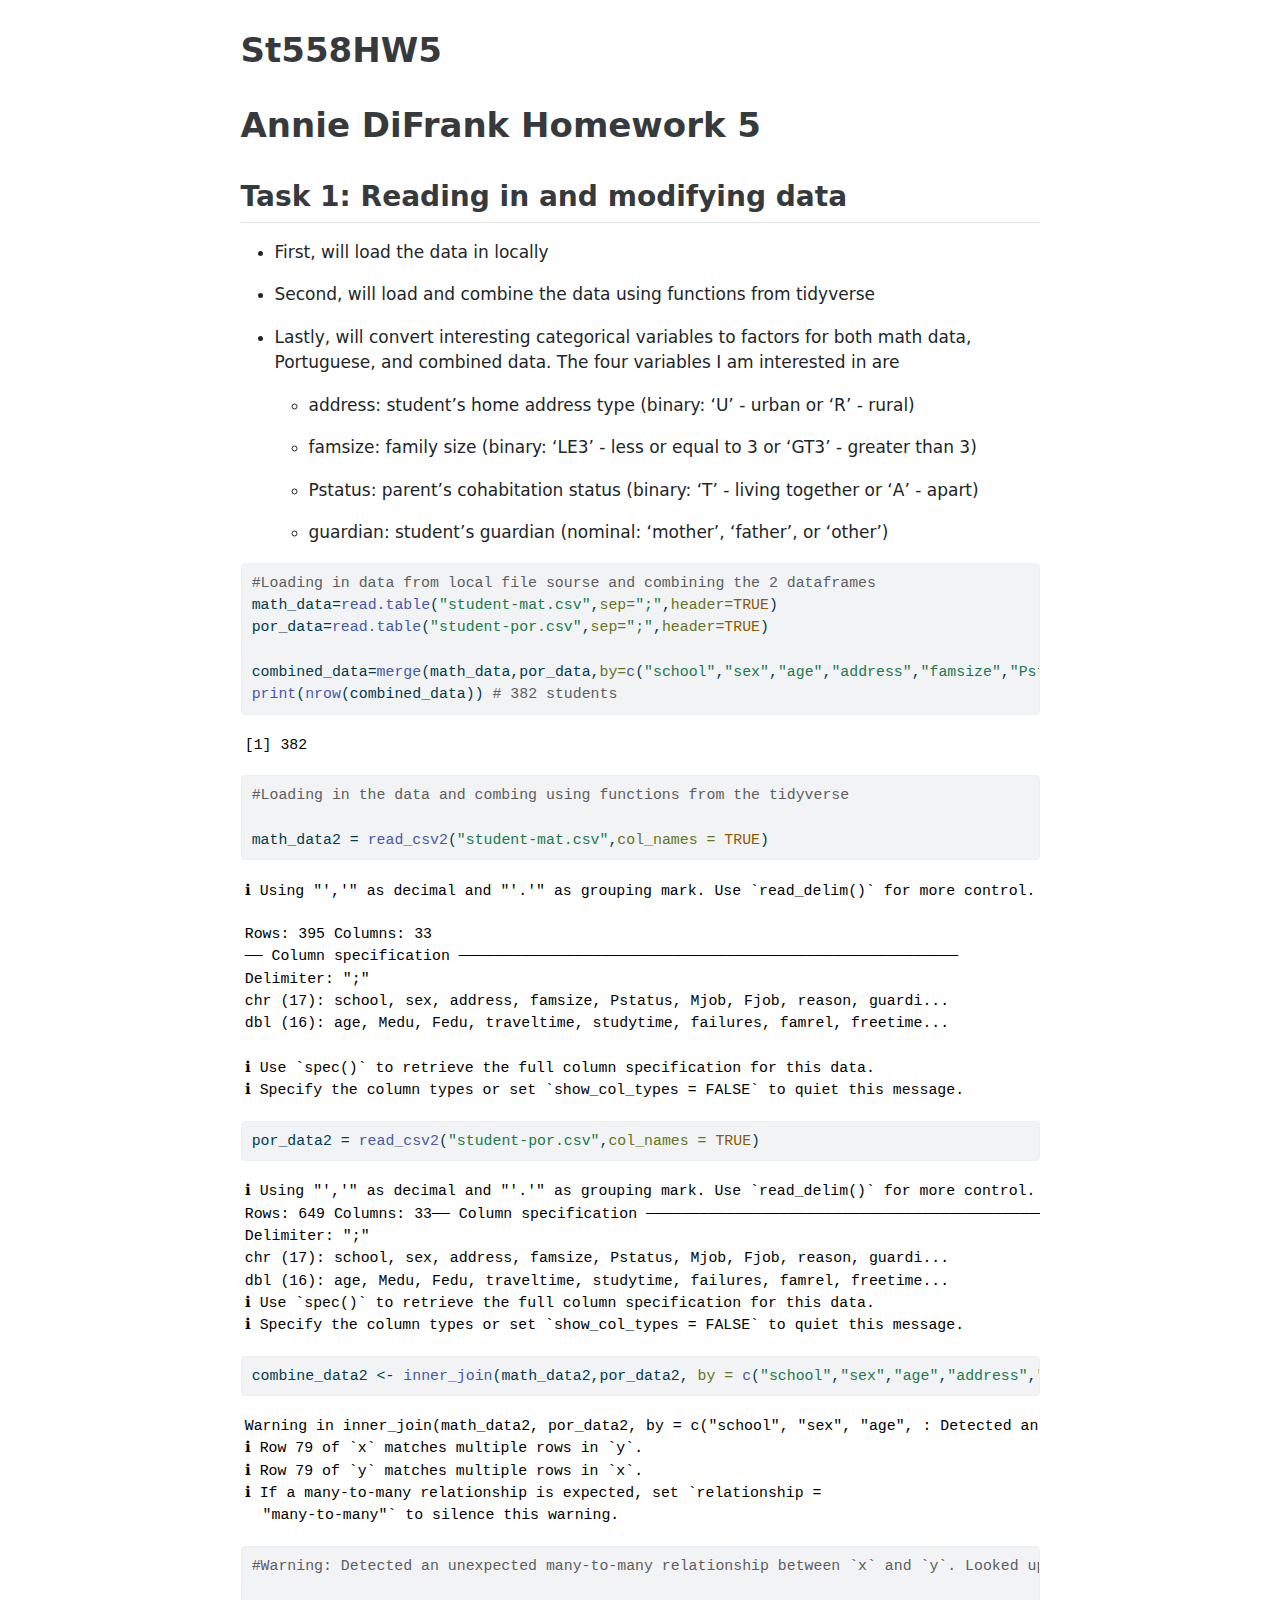
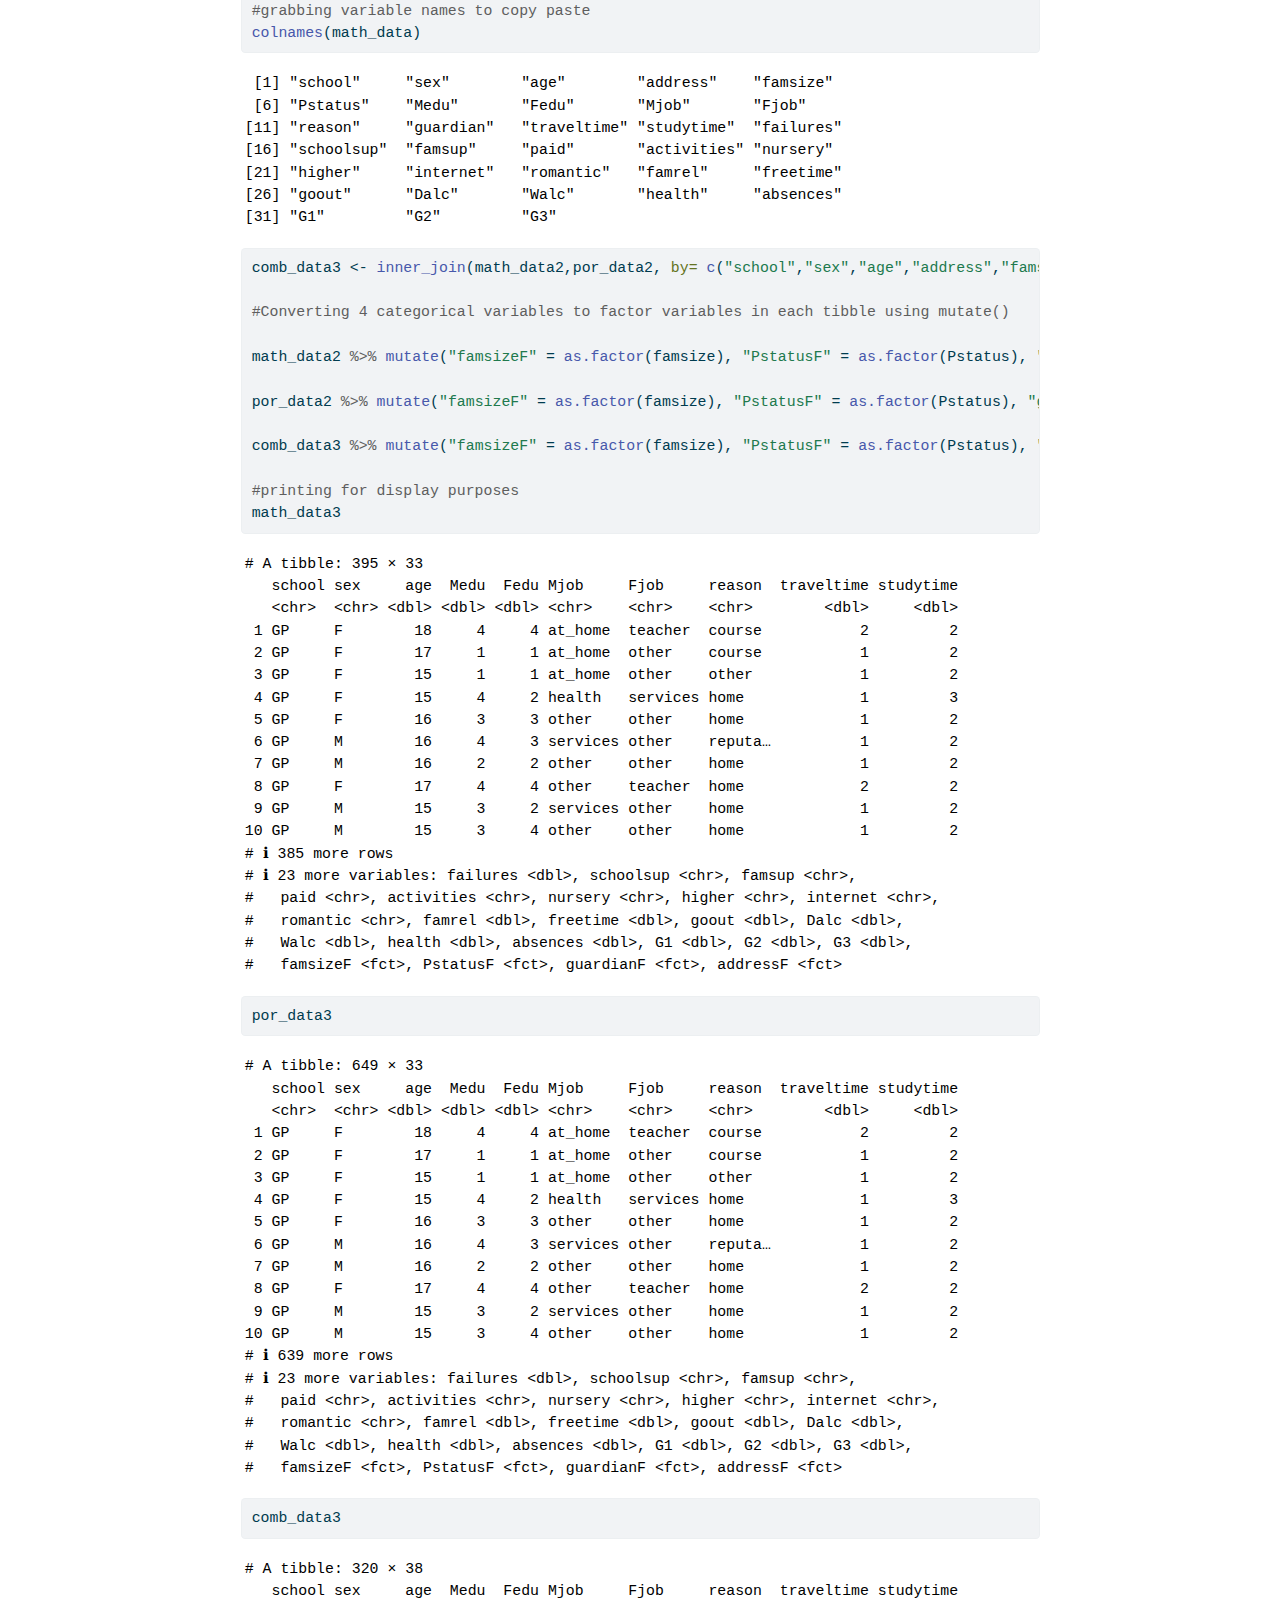
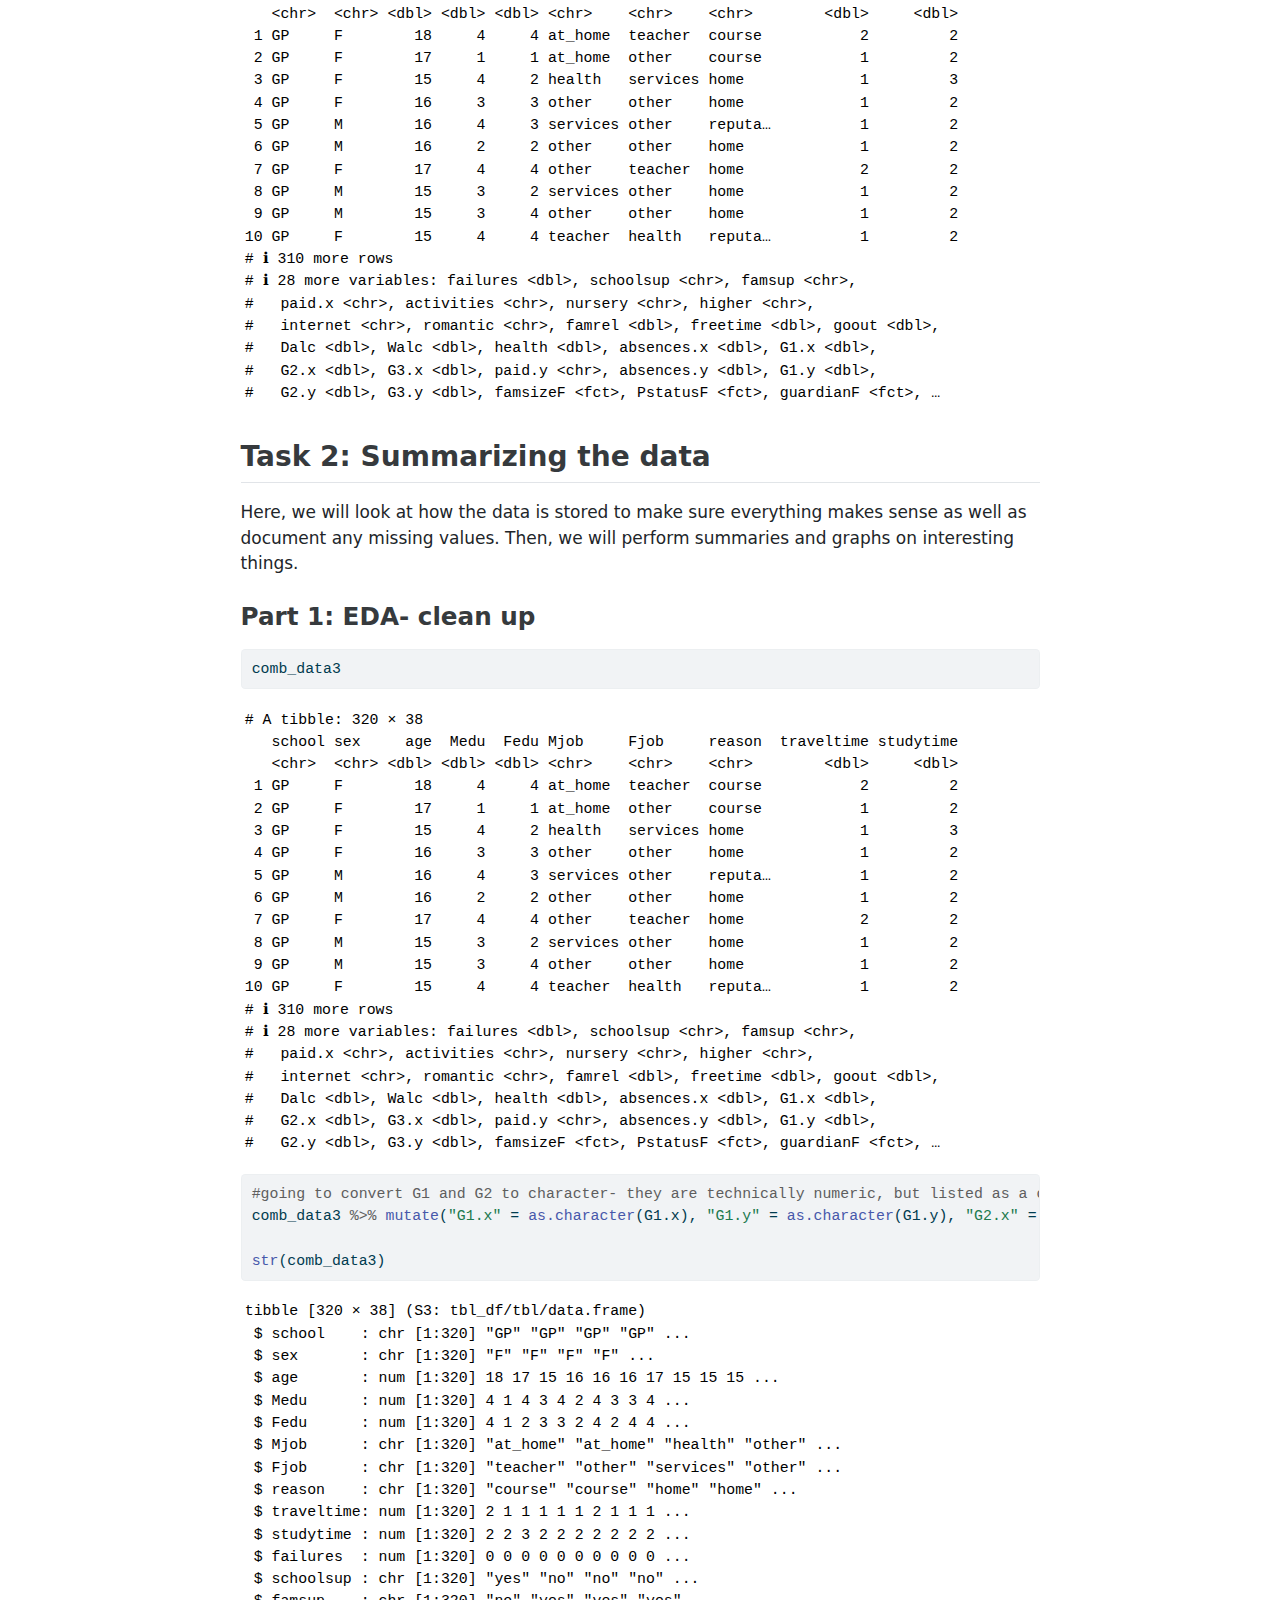
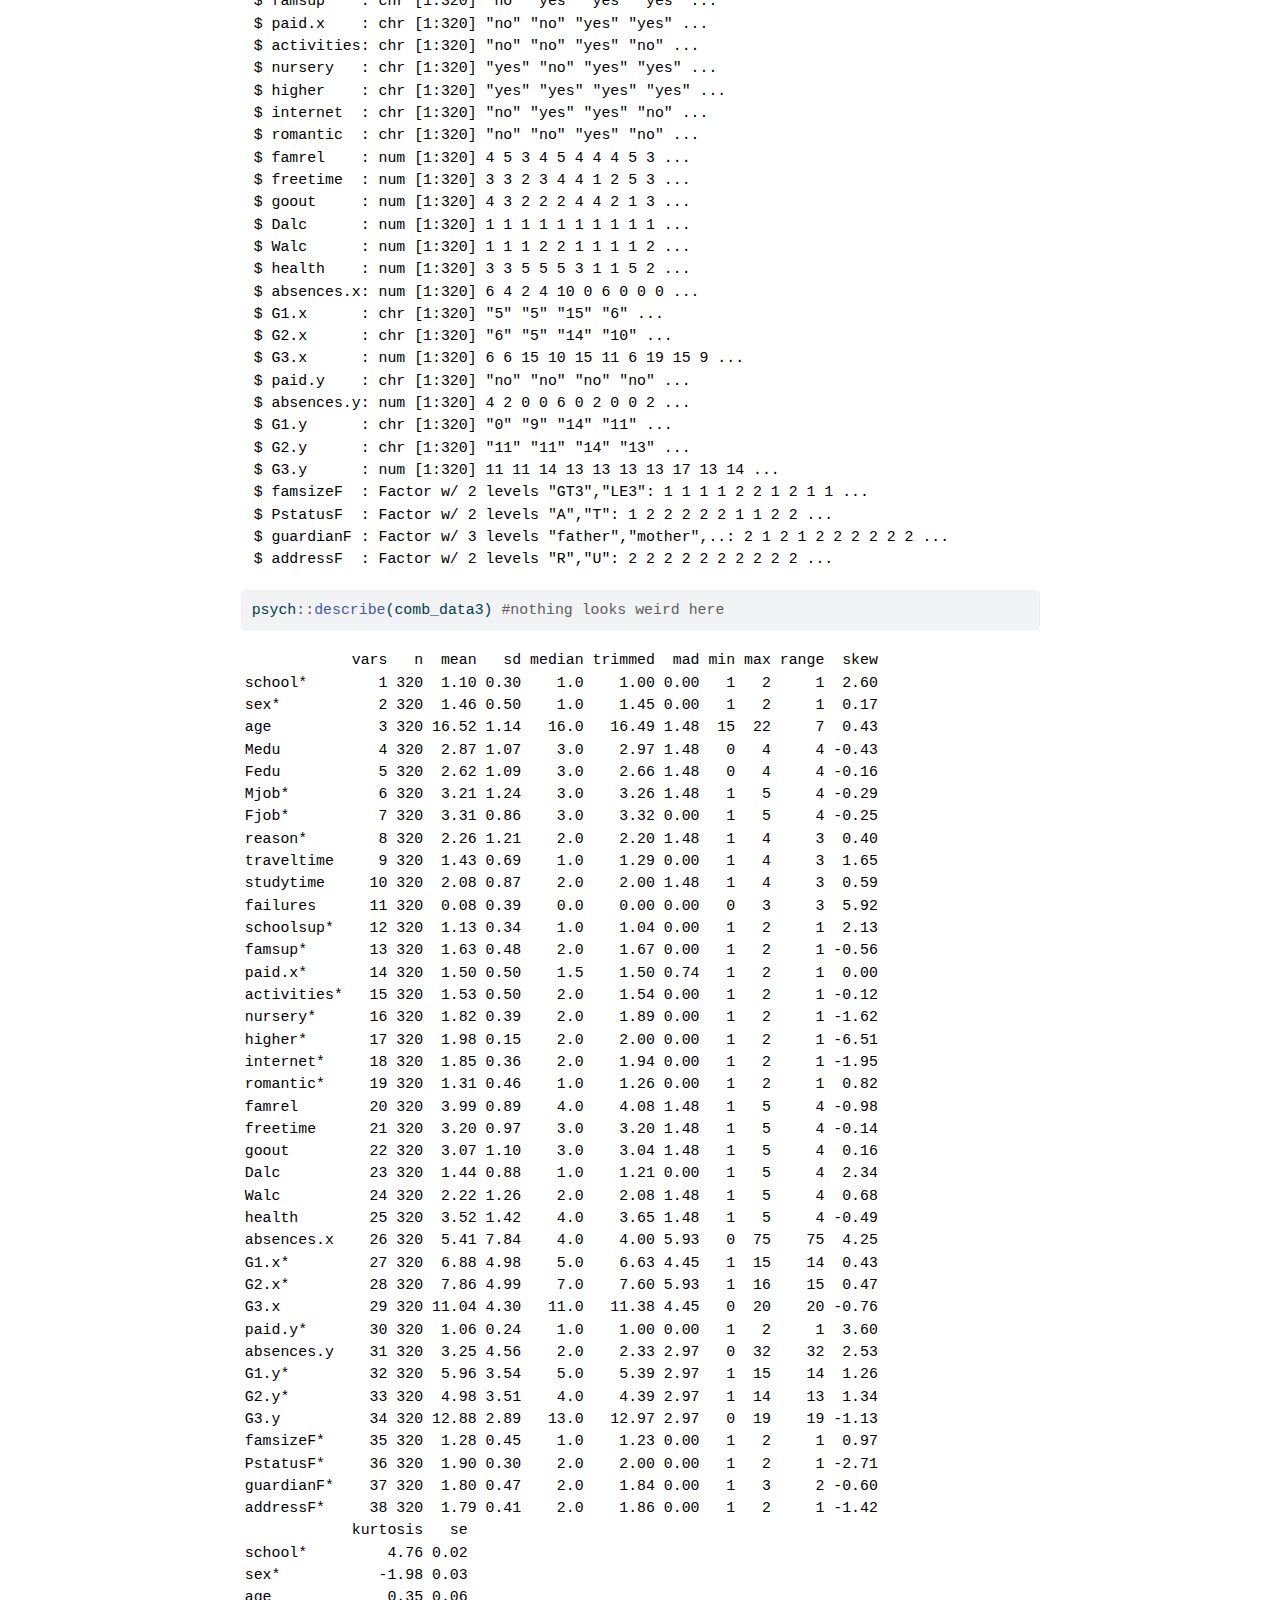
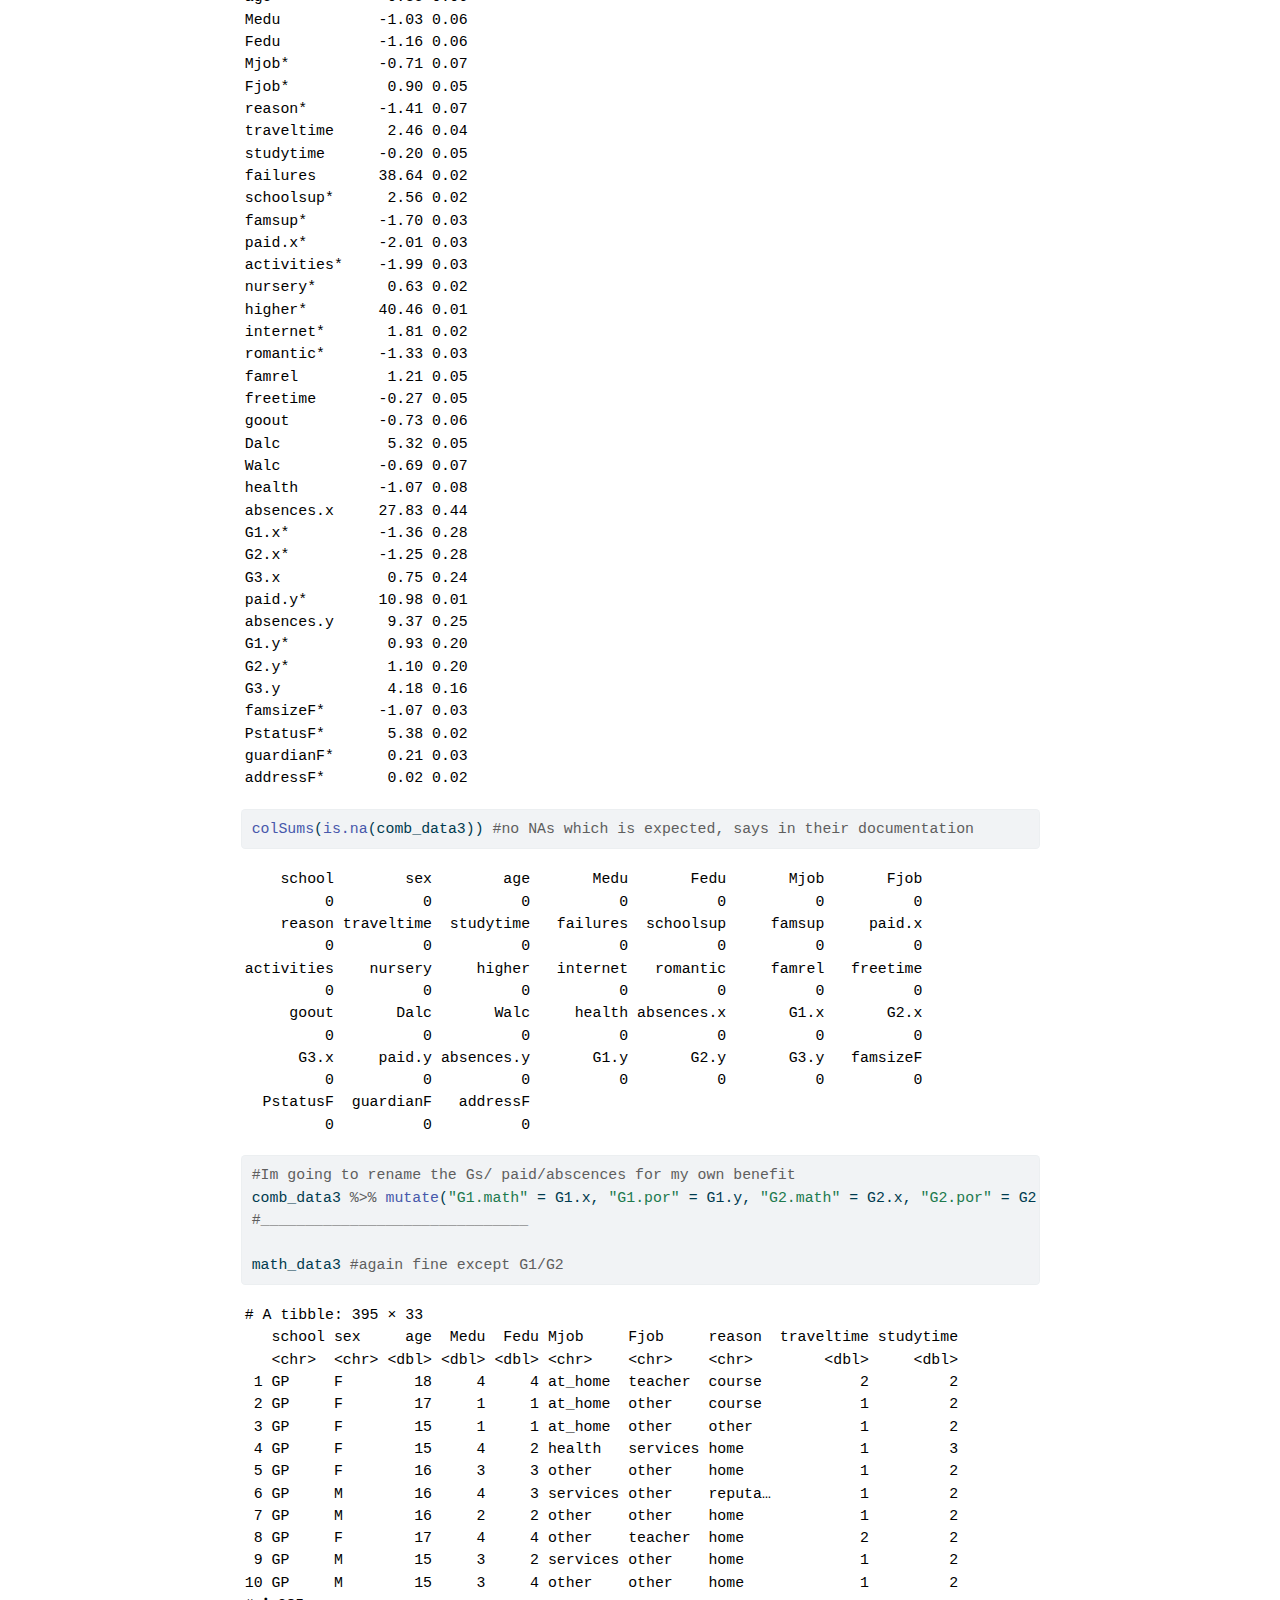
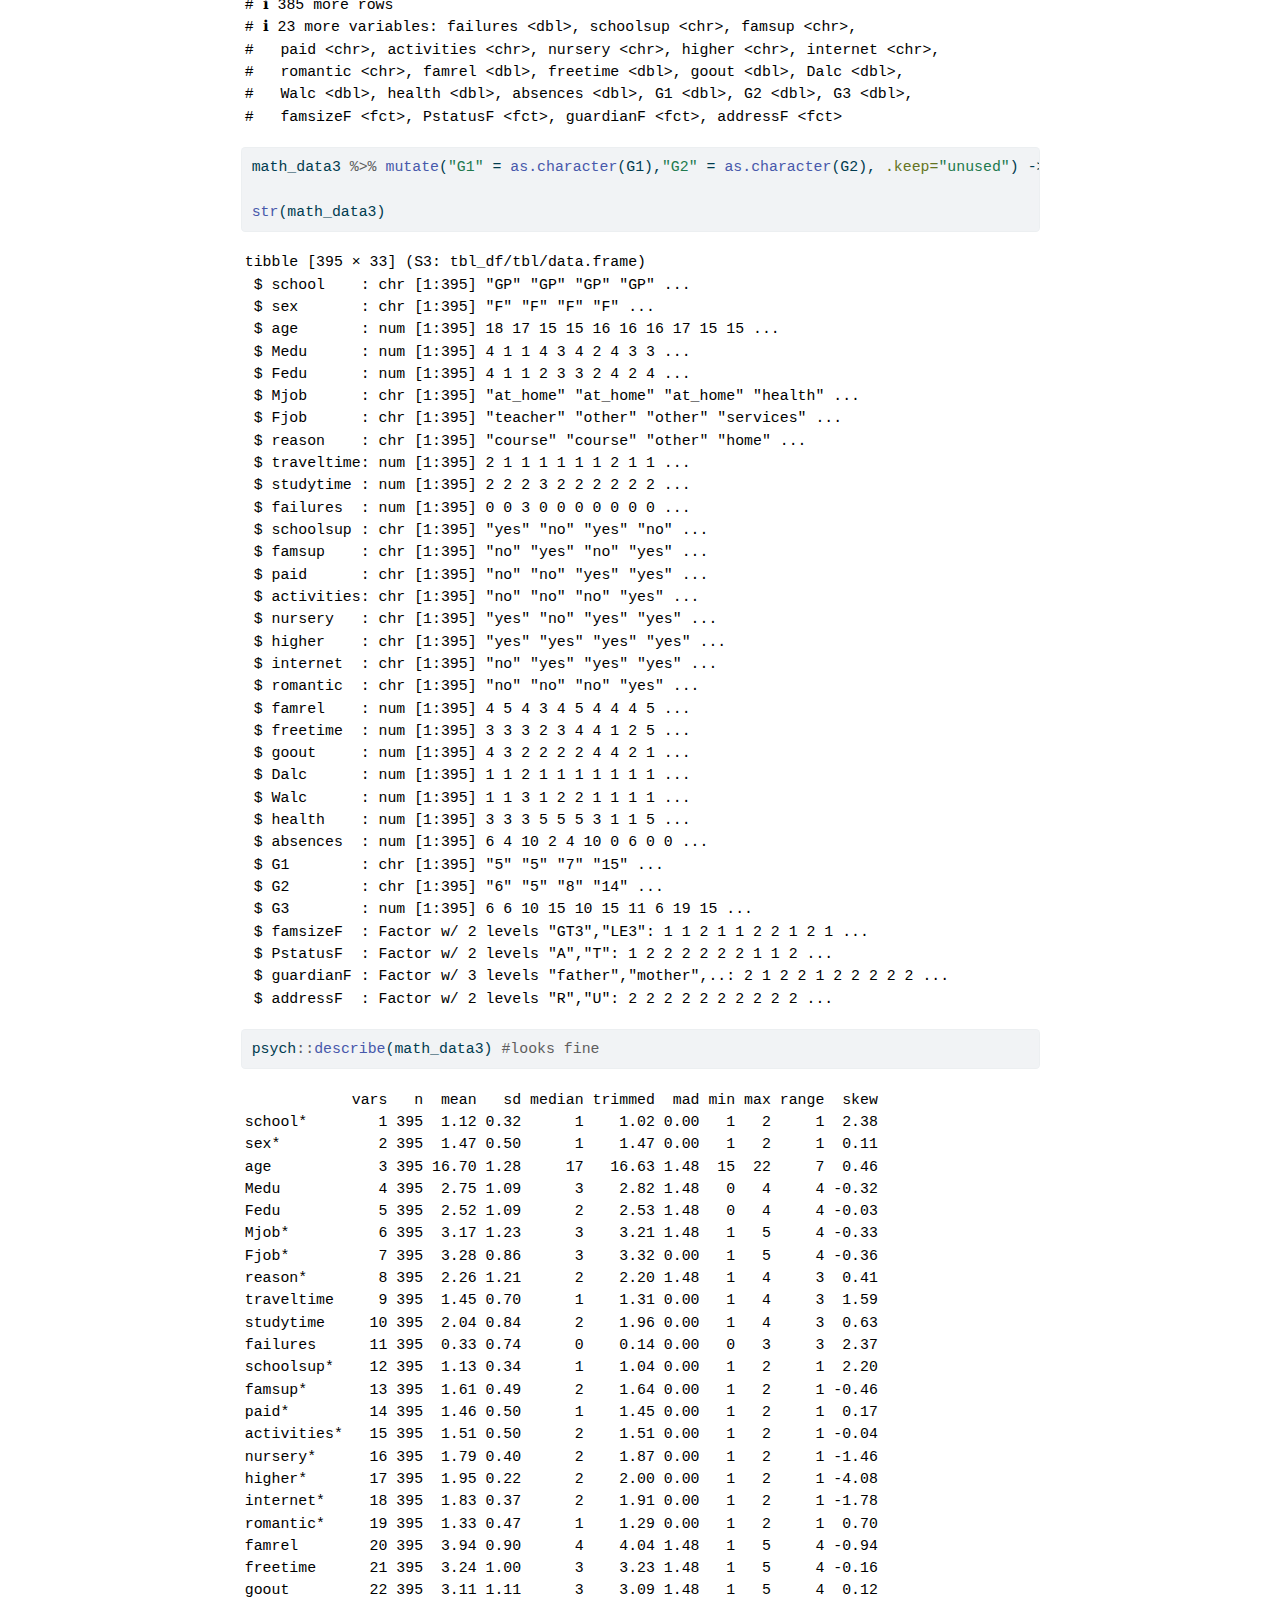
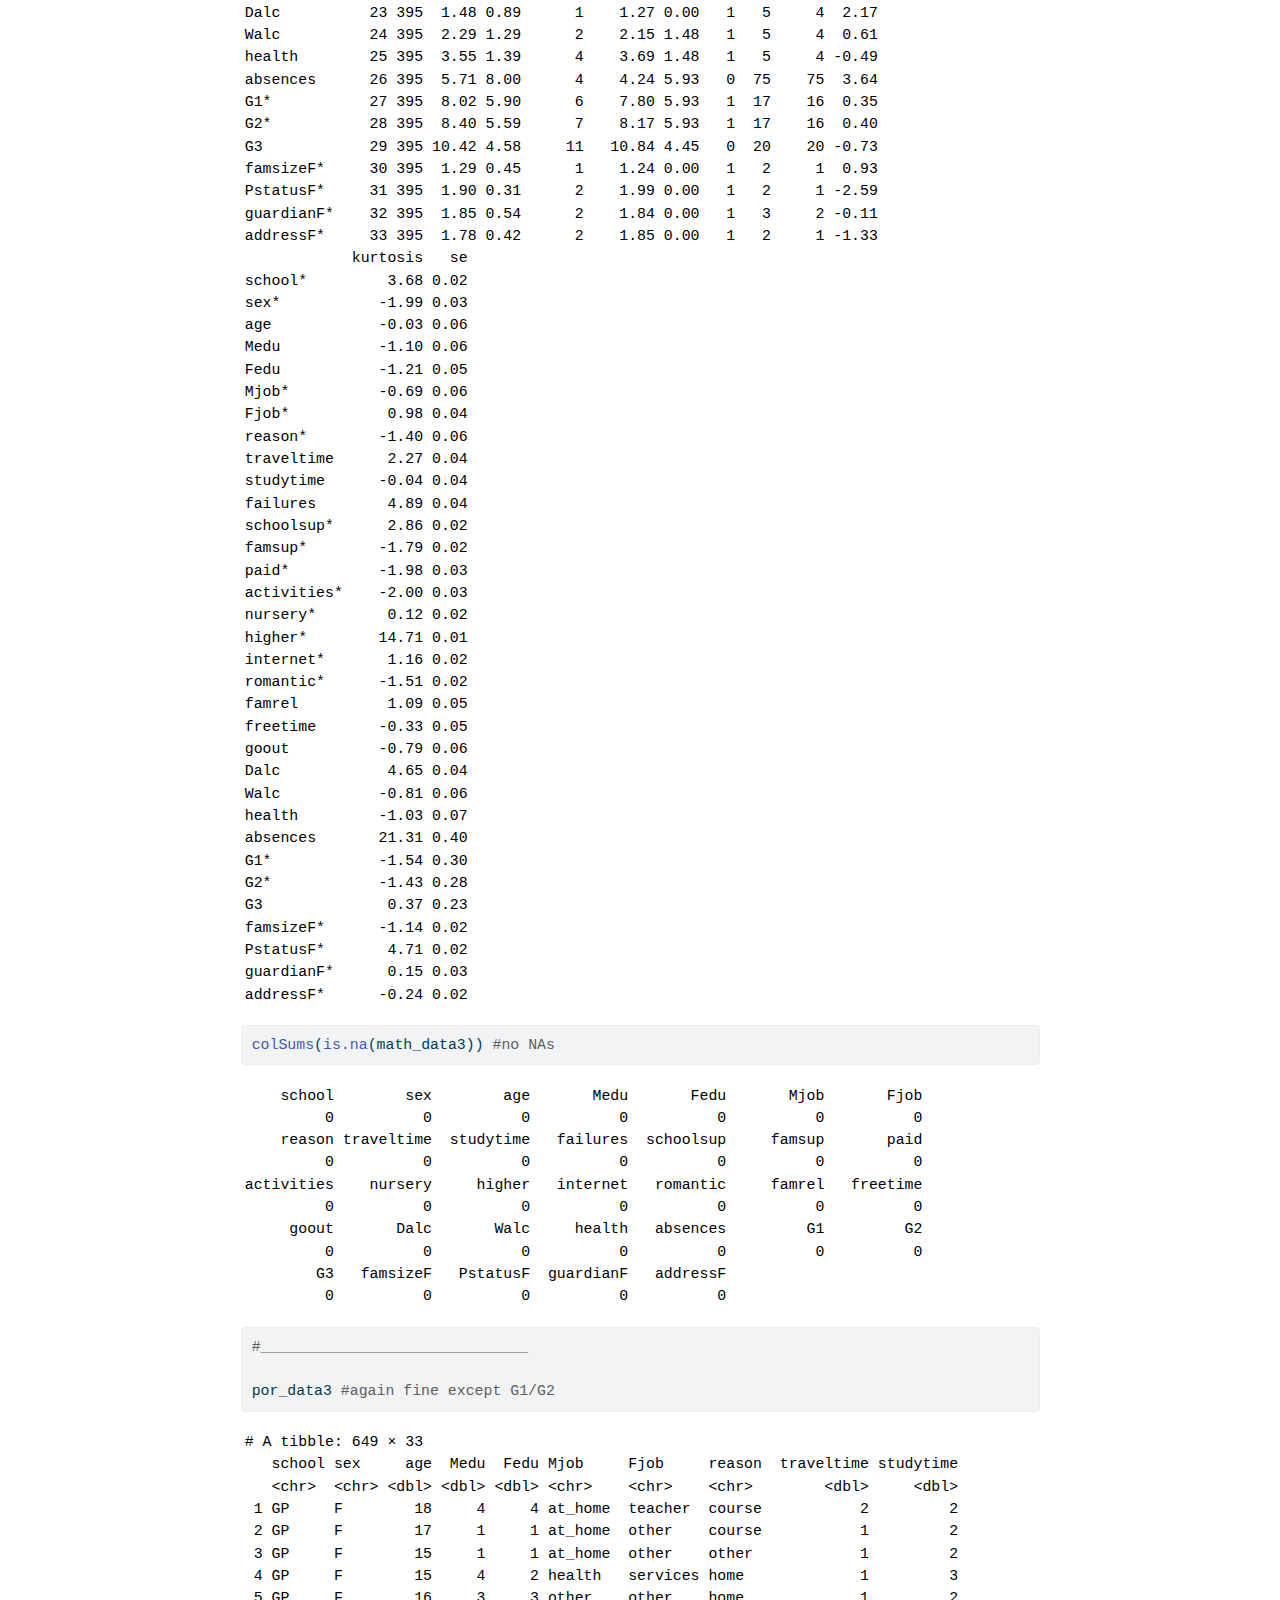
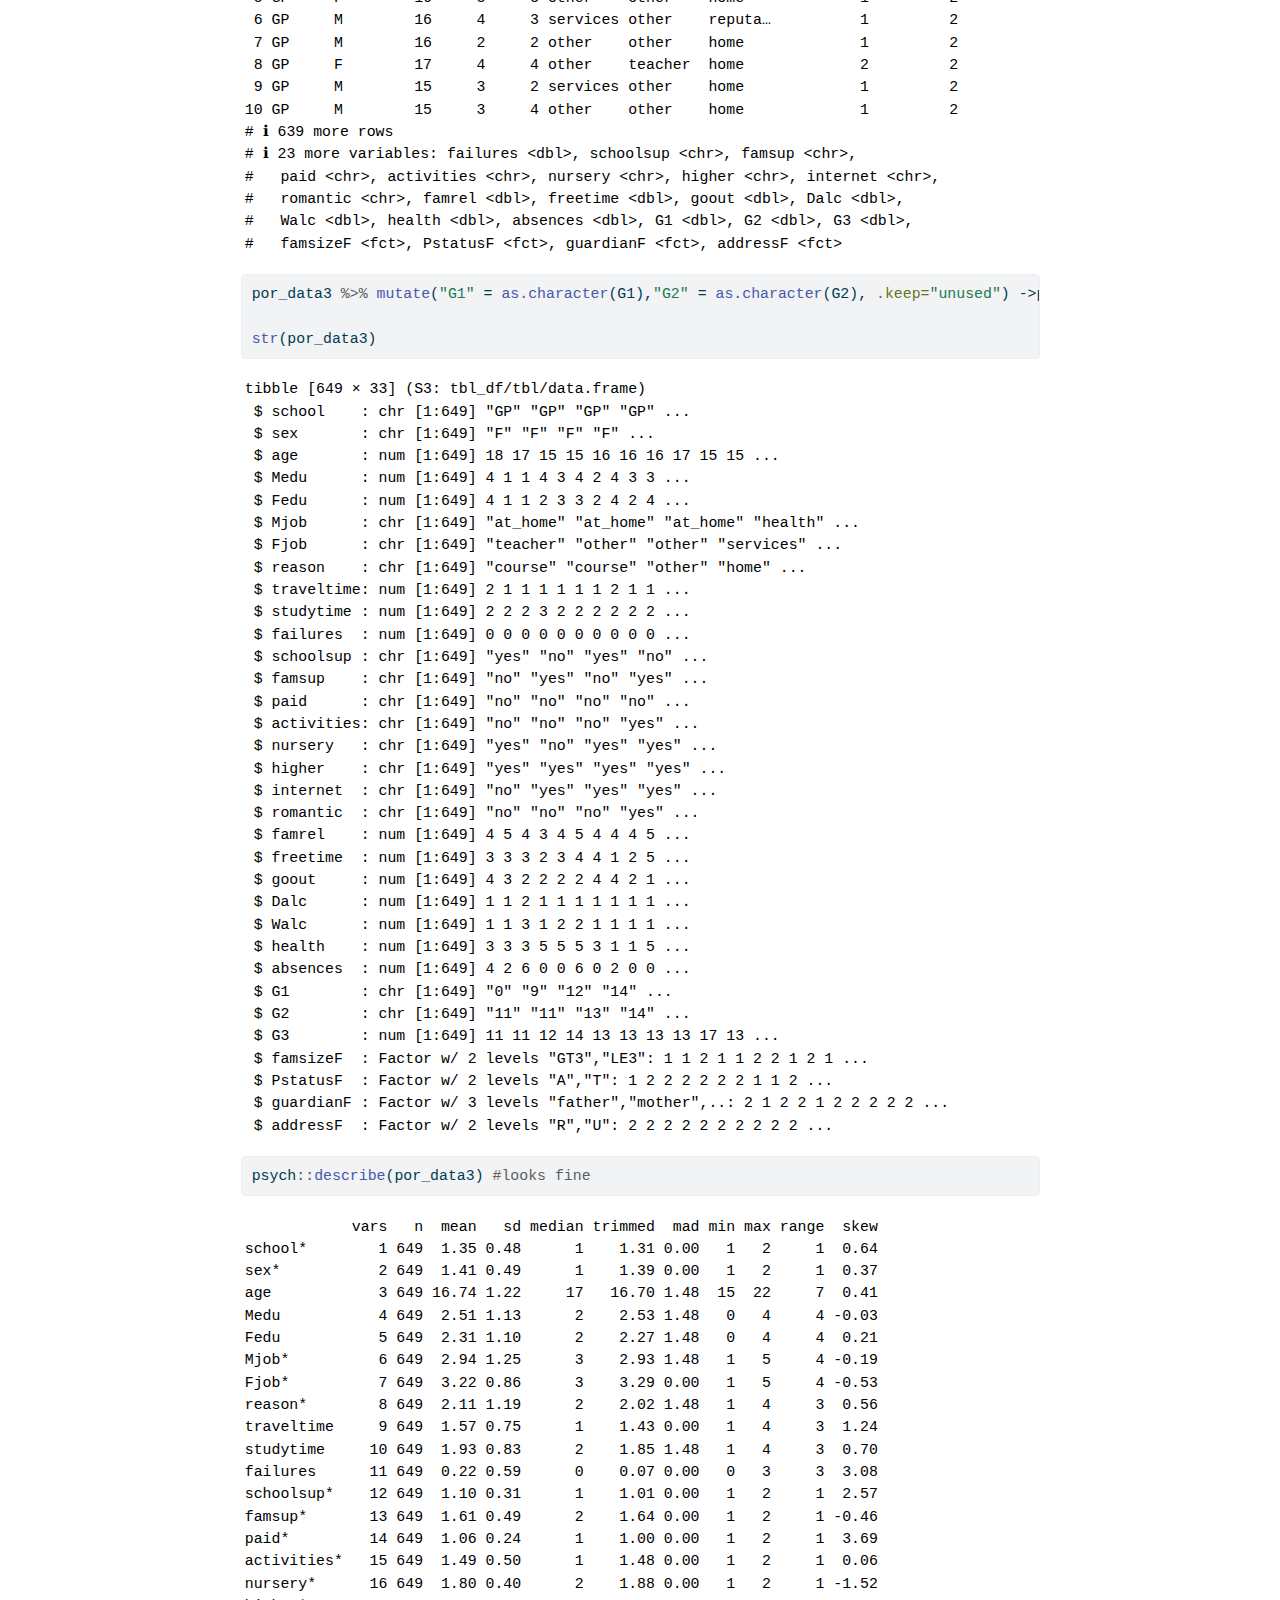
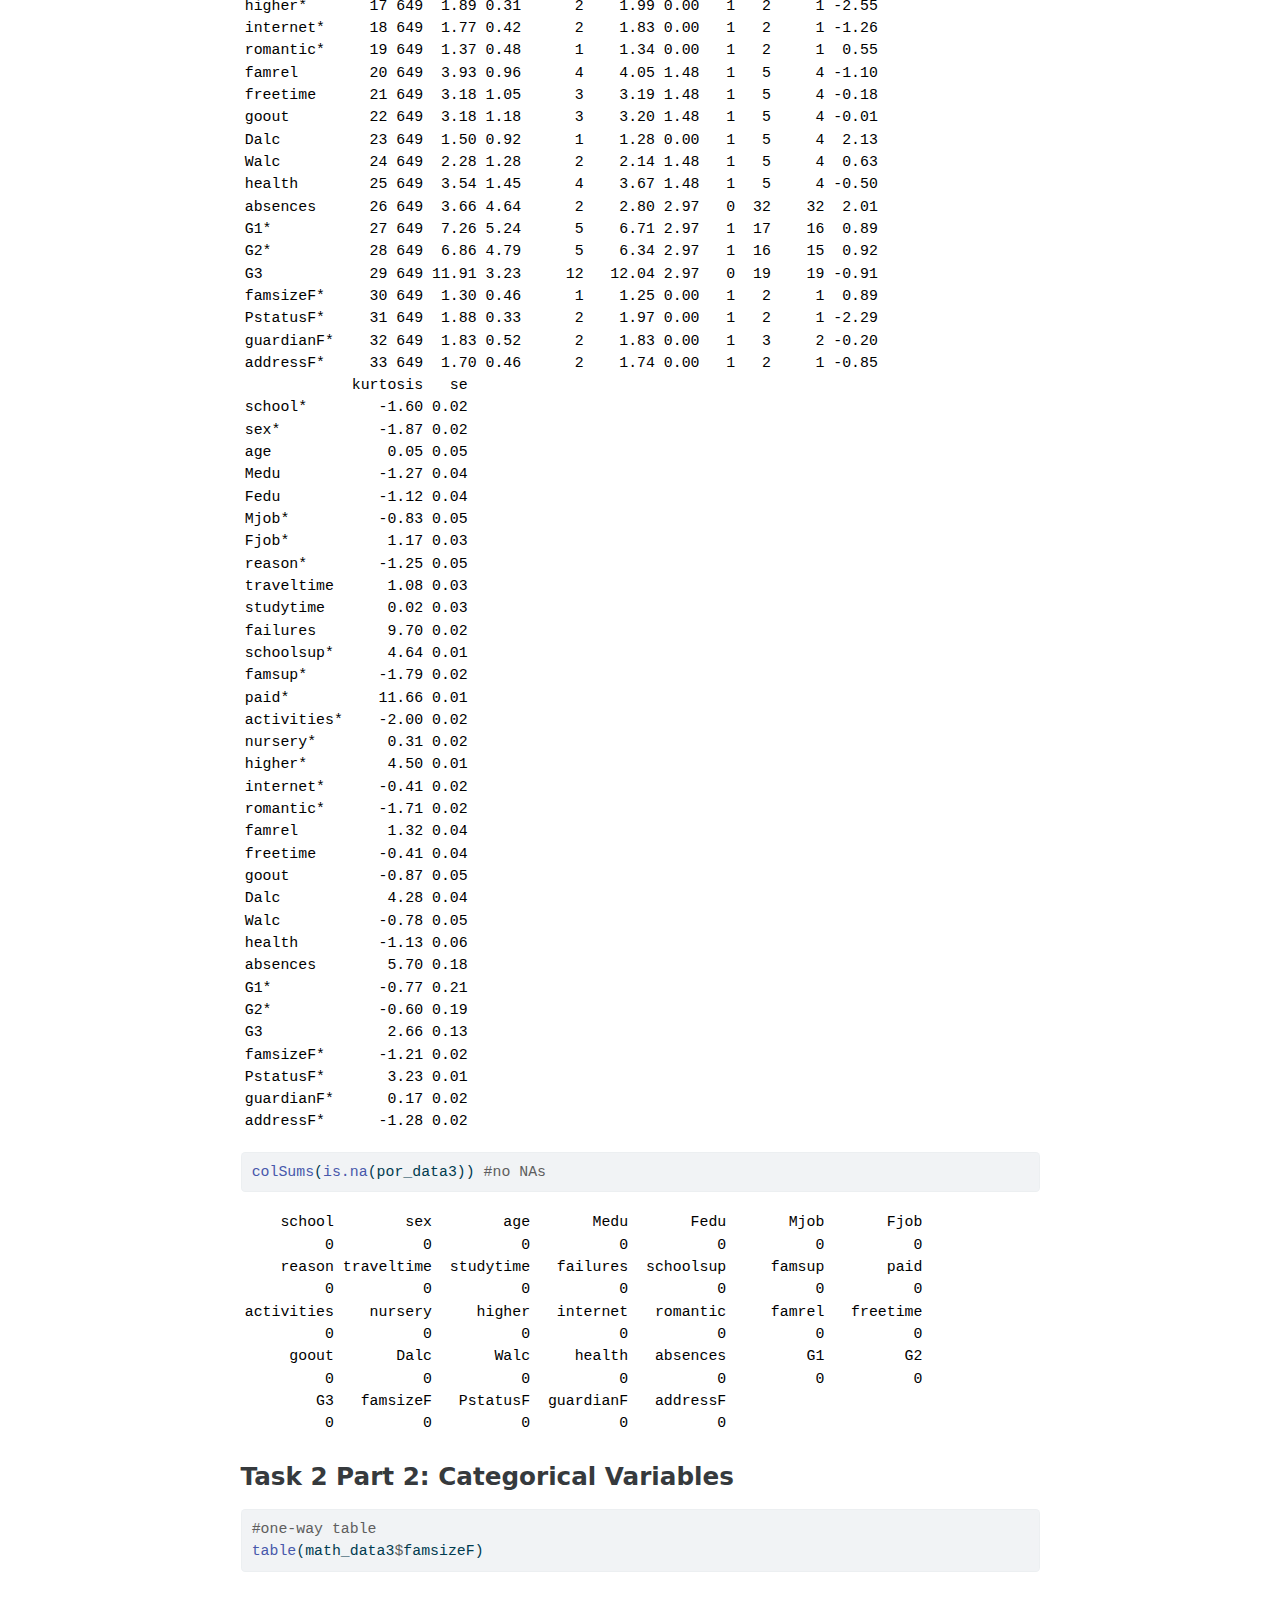
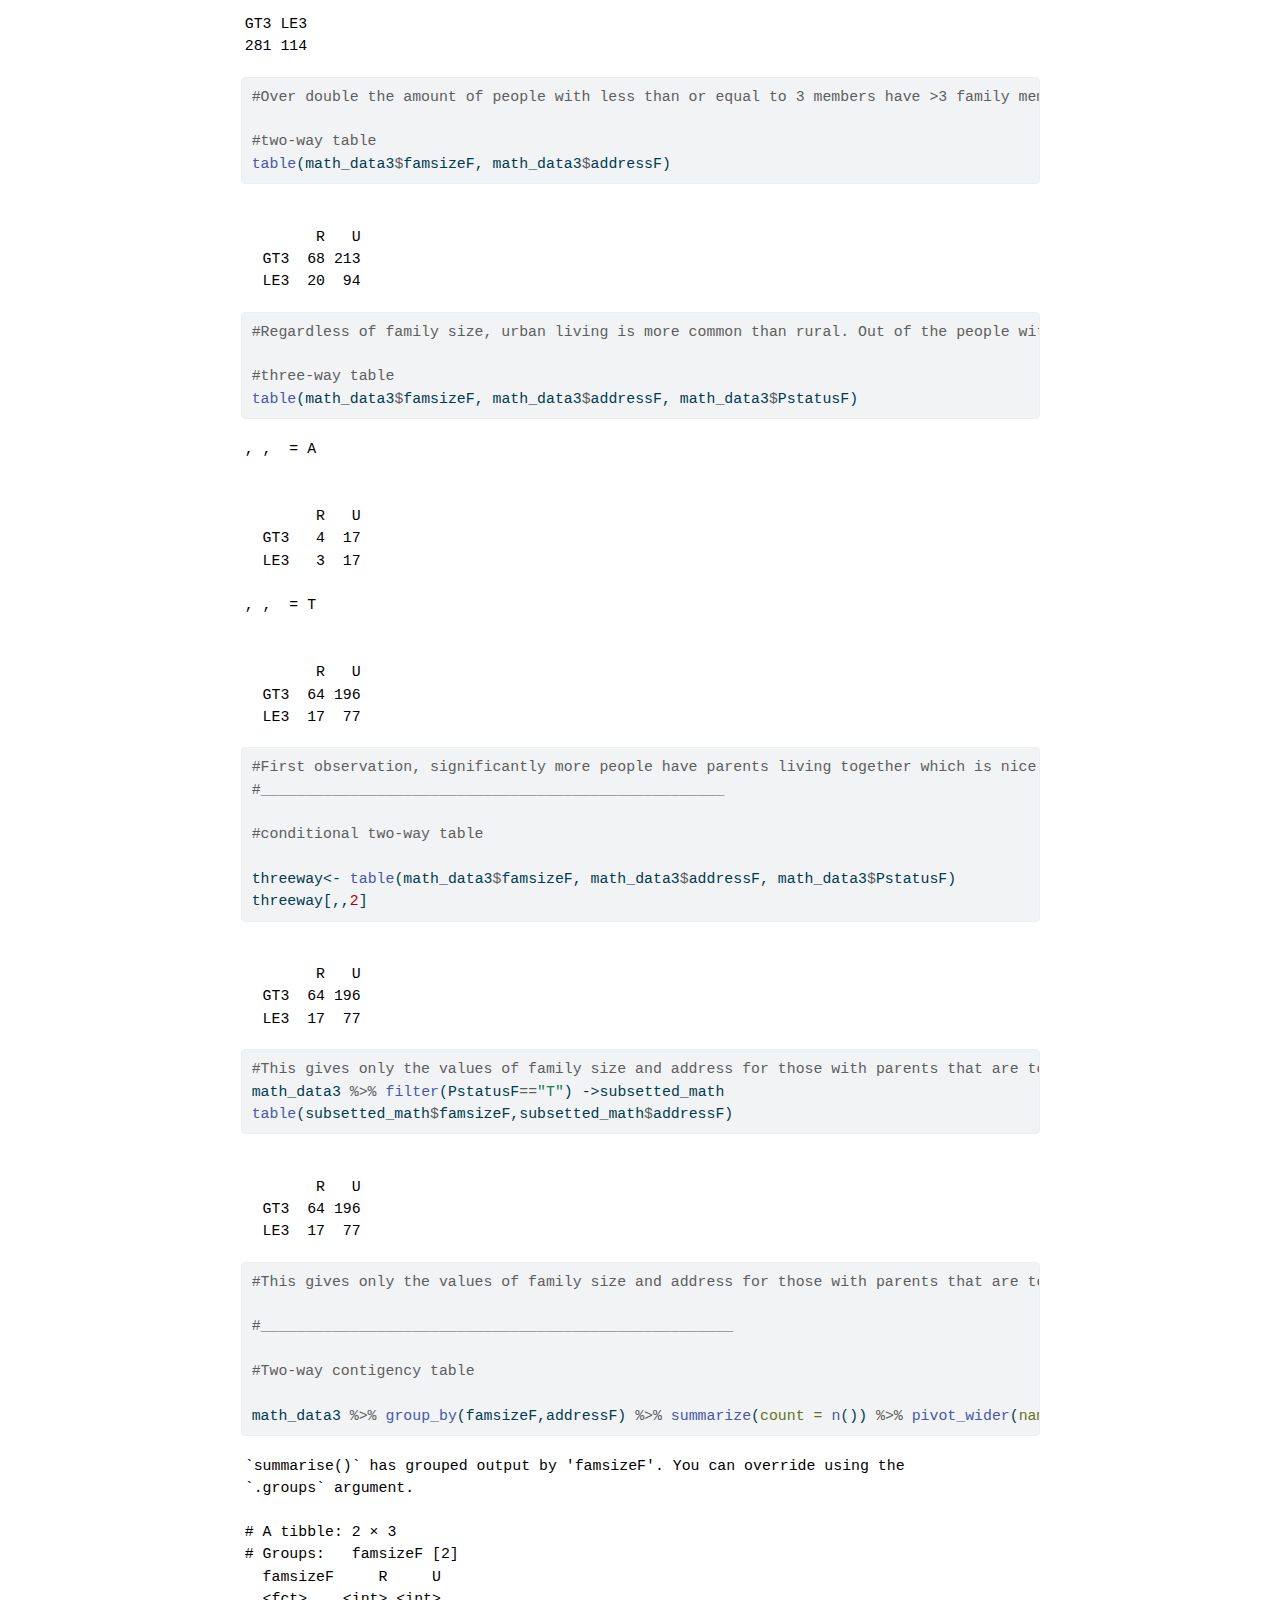
==== docs/AJD_HW5.html @ a6014aac "Finished hw 5" ====
<!DOCTYPE html>
<html xmlns="http://www.w3.org/1999/xhtml" lang="en" xml:lang="en"><head>

<meta charset="utf-8">
<meta name="generator" content="quarto-1.3.353">

<meta name="viewport" content="width=device-width, initial-scale=1.0, user-scalable=yes">


<title>St558HW5</title>
<style>
code{white-space: pre-wrap;}
span.smallcaps{font-variant: small-caps;}
div.columns{display: flex; gap: min(4vw, 1.5em);}
div.column{flex: auto; overflow-x: auto;}
div.hanging-indent{margin-left: 1.5em; text-indent: -1.5em;}
ul.task-list{list-style: none;}
ul.task-list li input[type="checkbox"] {
  width: 0.8em;
  margin: 0 0.8em 0.2em -1em; /* quarto-specific, see https://github.com/quarto-dev/quarto-cli/issues/4556 */ 
  vertical-align: middle;
}
/* CSS for syntax highlighting */
pre > code.sourceCode { white-space: pre; position: relative; }
pre > code.sourceCode > span { display: inline-block; line-height: 1.25; }
pre > code.sourceCode > span:empty { height: 1.2em; }
.sourceCode { overflow: visible; }
code.sourceCode > span { color: inherit; text-decoration: inherit; }
div.sourceCode { margin: 1em 0; }
pre.sourceCode { margin: 0; }
@media screen {
div.sourceCode { overflow: auto; }
}
@media print {
pre > code.sourceCode { white-space: pre-wrap; }
pre > code.sourceCode > span { text-indent: -5em; padding-left: 5em; }
}
pre.numberSource code
  { counter-reset: source-line 0; }
pre.numberSource code > span
  { position: relative; left: -4em; counter-increment: source-line; }
pre.numberSource code > span > a:first-child::before
  { content: counter(source-line);
    position: relative; left: -1em; text-align: right; vertical-align: baseline;
    border: none; display: inline-block;
    -webkit-touch-callout: none; -webkit-user-select: none;
    -khtml-user-select: none; -moz-user-select: none;
    -ms-user-select: none; user-select: none;
    padding: 0 4px; width: 4em;
  }
pre.numberSource { margin-left: 3em;  padding-left: 4px; }
div.sourceCode
  {   }
@media screen {
pre > code.sourceCode > span > a:first-child::before { text-decoration: underline; }
}
</style>


<script src="site_libs/quarto-nav/quarto-nav.js"></script>
<script src="site_libs/clipboard/clipboard.min.js"></script>
<script src="site_libs/quarto-search/autocomplete.umd.js"></script>
<script src="site_libs/quarto-search/fuse.min.js"></script>
<script src="site_libs/quarto-search/quarto-search.js"></script>
<meta name="quarto:offset" content="./">
<script src="site_libs/quarto-html/quarto.js"></script>
<script src="site_libs/quarto-html/popper.min.js"></script>
<script src="site_libs/quarto-html/tippy.umd.min.js"></script>
<script src="site_libs/quarto-html/anchor.min.js"></script>
<link href="site_libs/quarto-html/tippy.css" rel="stylesheet">
<link href="site_libs/quarto-html/quarto-syntax-highlighting.css" rel="stylesheet" id="quarto-text-highlighting-styles">
<script src="site_libs/bootstrap/bootstrap.min.js"></script>
<link href="site_libs/bootstrap/bootstrap-icons.css" rel="stylesheet">
<link href="site_libs/bootstrap/bootstrap.min.css" rel="stylesheet" id="quarto-bootstrap" data-mode="light">
<script id="quarto-search-options" type="application/json">{
  "location": "sidebar",
  "copy-button": false,
  "collapse-after": 3,
  "panel-placement": "start",
  "type": "textbox",
  "limit": 20,
  "language": {
    "search-no-results-text": "No results",
    "search-matching-documents-text": "matching documents",
    "search-copy-link-title": "Copy link to search",
    "search-hide-matches-text": "Hide additional matches",
    "search-more-match-text": "more match in this document",
    "search-more-matches-text": "more matches in this document",
    "search-clear-button-title": "Clear",
    "search-detached-cancel-button-title": "Cancel",
    "search-submit-button-title": "Submit"
  }
}</script>


</head>

<body class="fullcontent">

<div id="quarto-search-results"></div>
<!-- content -->
<div id="quarto-content" class="quarto-container page-columns page-rows-contents page-layout-article">
<!-- sidebar -->
<!-- margin-sidebar -->
    
<!-- main -->
<main class="content" id="quarto-document-content">

<header id="title-block-header" class="quarto-title-block default">
<div class="quarto-title">
<h1 class="title">St558HW5</h1>
</div>



<div class="quarto-title-meta">

    
  
    
  </div>
  

</header>

<section id="annie-difrank-homework-5" class="level1">
<h1>Annie DiFrank Homework 5</h1>
<section id="task-1-reading-in-and-modifying-data" class="level2">
<h2 class="anchored" data-anchor-id="task-1-reading-in-and-modifying-data">Task 1: Reading in and modifying data</h2>
<ul>
<li><p>First, will load the data in locally</p></li>
<li><p>Second, will load and combine the data using functions from tidyverse</p></li>
<li><p>Lastly, will convert interesting categorical variables to factors for both math data, Portuguese, and combined data. The four variables I am interested in are</p>
<ul>
<li><p>address: student’s home address type (binary: ‘U’ - urban or ‘R’ - rural)</p></li>
<li><p>famsize: family size (binary: ‘LE3’ - less or equal to 3 or ‘GT3’ - greater than 3)</p></li>
<li><p>Pstatus: parent’s cohabitation status (binary: ‘T’ - living together or ‘A’ - apart)</p></li>
<li><p>guardian: student’s guardian (nominal: ‘mother’, ‘father’, or ‘other’)</p></li>
</ul></li>
</ul>
<div class="cell">
<div class="sourceCode cell-code" id="cb1"><pre class="sourceCode r code-with-copy"><code class="sourceCode r"><span id="cb1-1"><a href="#cb1-1" aria-hidden="true" tabindex="-1"></a><span class="co">#Loading in data from local file sourse and combining the 2 dataframes </span></span>
<span id="cb1-2"><a href="#cb1-2" aria-hidden="true" tabindex="-1"></a>math_data<span class="ot">=</span><span class="fu">read.table</span>(<span class="st">"student-mat.csv"</span>,<span class="at">sep=</span><span class="st">";"</span>,<span class="at">header=</span><span class="cn">TRUE</span>)</span>
<span id="cb1-3"><a href="#cb1-3" aria-hidden="true" tabindex="-1"></a>por_data<span class="ot">=</span><span class="fu">read.table</span>(<span class="st">"student-por.csv"</span>,<span class="at">sep=</span><span class="st">";"</span>,<span class="at">header=</span><span class="cn">TRUE</span>)</span>
<span id="cb1-4"><a href="#cb1-4" aria-hidden="true" tabindex="-1"></a></span>
<span id="cb1-5"><a href="#cb1-5" aria-hidden="true" tabindex="-1"></a>combined_data<span class="ot">=</span><span class="fu">merge</span>(math_data,por_data,<span class="at">by=</span><span class="fu">c</span>(<span class="st">"school"</span>,<span class="st">"sex"</span>,<span class="st">"age"</span>,<span class="st">"address"</span>,<span class="st">"famsize"</span>,<span class="st">"Pstatus"</span>,<span class="st">"Medu"</span>,<span class="st">"Fedu"</span>,<span class="st">"Mjob"</span>,<span class="st">"Fjob"</span>,<span class="st">"reason"</span>,<span class="st">"nursery"</span>,<span class="st">"internet"</span>))</span>
<span id="cb1-6"><a href="#cb1-6" aria-hidden="true" tabindex="-1"></a><span class="fu">print</span>(<span class="fu">nrow</span>(combined_data)) <span class="co"># 382 students</span></span></code><button title="Copy to Clipboard" class="code-copy-button"><i class="bi"></i></button></pre></div>
<div class="cell-output cell-output-stdout">
<pre><code>[1] 382</code></pre>
</div>
<div class="sourceCode cell-code" id="cb3"><pre class="sourceCode r code-with-copy"><code class="sourceCode r"><span id="cb3-1"><a href="#cb3-1" aria-hidden="true" tabindex="-1"></a><span class="co">#Loading in the data and combing using functions from the tidyverse</span></span>
<span id="cb3-2"><a href="#cb3-2" aria-hidden="true" tabindex="-1"></a></span>
<span id="cb3-3"><a href="#cb3-3" aria-hidden="true" tabindex="-1"></a>math_data2 <span class="ot">=</span> <span class="fu">read_csv2</span>(<span class="st">"student-mat.csv"</span>,<span class="at">col_names =</span> <span class="cn">TRUE</span>)</span></code><button title="Copy to Clipboard" class="code-copy-button"><i class="bi"></i></button></pre></div>
<div class="cell-output cell-output-stderr">
<pre><code>ℹ Using "','" as decimal and "'.'" as grouping mark. Use `read_delim()` for more control.</code></pre>
</div>
<div class="cell-output cell-output-stderr">
<pre><code>Rows: 395 Columns: 33
── Column specification ────────────────────────────────────────────────────────
Delimiter: ";"
chr (17): school, sex, address, famsize, Pstatus, Mjob, Fjob, reason, guardi...
dbl (16): age, Medu, Fedu, traveltime, studytime, failures, famrel, freetime...

ℹ Use `spec()` to retrieve the full column specification for this data.
ℹ Specify the column types or set `show_col_types = FALSE` to quiet this message.</code></pre>
</div>
<div class="sourceCode cell-code" id="cb6"><pre class="sourceCode r code-with-copy"><code class="sourceCode r"><span id="cb6-1"><a href="#cb6-1" aria-hidden="true" tabindex="-1"></a>por_data2 <span class="ot">=</span> <span class="fu">read_csv2</span>(<span class="st">"student-por.csv"</span>,<span class="at">col_names =</span> <span class="cn">TRUE</span>)</span></code><button title="Copy to Clipboard" class="code-copy-button"><i class="bi"></i></button></pre></div>
<div class="cell-output cell-output-stderr">
<pre><code>ℹ Using "','" as decimal and "'.'" as grouping mark. Use `read_delim()` for more control.
Rows: 649 Columns: 33── Column specification ────────────────────────────────────────────────────────
Delimiter: ";"
chr (17): school, sex, address, famsize, Pstatus, Mjob, Fjob, reason, guardi...
dbl (16): age, Medu, Fedu, traveltime, studytime, failures, famrel, freetime...
ℹ Use `spec()` to retrieve the full column specification for this data.
ℹ Specify the column types or set `show_col_types = FALSE` to quiet this message.</code></pre>
</div>
<div class="sourceCode cell-code" id="cb8"><pre class="sourceCode r code-with-copy"><code class="sourceCode r"><span id="cb8-1"><a href="#cb8-1" aria-hidden="true" tabindex="-1"></a>combine_data2 <span class="ot">&lt;-</span> <span class="fu">inner_join</span>(math_data2,por_data2, <span class="at">by =</span> <span class="fu">c</span>(<span class="st">"school"</span>,<span class="st">"sex"</span>,<span class="st">"age"</span>,<span class="st">"address"</span>,<span class="st">"famsize"</span>,<span class="st">"Pstatus"</span>,<span class="st">"Medu"</span>,<span class="st">"Fedu"</span>,<span class="st">"Mjob"</span>,<span class="st">"Fjob"</span>,<span class="st">"reason"</span>,<span class="st">"nursery"</span>,<span class="st">"internet"</span>))</span></code><button title="Copy to Clipboard" class="code-copy-button"><i class="bi"></i></button></pre></div>
<div class="cell-output cell-output-stderr">
<pre><code>Warning in inner_join(math_data2, por_data2, by = c("school", "sex", "age", : Detected an unexpected many-to-many relationship between `x` and `y`.
ℹ Row 79 of `x` matches multiple rows in `y`.
ℹ Row 79 of `y` matches multiple rows in `x`.
ℹ If a many-to-many relationship is expected, set `relationship =
  "many-to-many"` to silence this warning.</code></pre>
</div>
<div class="sourceCode cell-code" id="cb10"><pre class="sourceCode r code-with-copy"><code class="sourceCode r"><span id="cb10-1"><a href="#cb10-1" aria-hidden="true" tabindex="-1"></a><span class="co">#Warning: Detected an unexpected many-to-many relationship between `x` and `y`. Looked up this warning and it says it arises when a single row in one dataset can match with multiple rows in the other and vice versa, creating a "many to many" relationship. This can cause duplicate rows or incorrect data combinations - issue is with G1-3 and paid and absences because they are specific to the class </span></span>
<span id="cb10-2"><a href="#cb10-2" aria-hidden="true" tabindex="-1"></a></span>
<span id="cb10-3"><a href="#cb10-3" aria-hidden="true" tabindex="-1"></a><span class="co">#grabbing variable names to copy paste </span></span>
<span id="cb10-4"><a href="#cb10-4" aria-hidden="true" tabindex="-1"></a><span class="fu">colnames</span>(math_data)</span></code><button title="Copy to Clipboard" class="code-copy-button"><i class="bi"></i></button></pre></div>
<div class="cell-output cell-output-stdout">
<pre><code> [1] "school"     "sex"        "age"        "address"    "famsize"   
 [6] "Pstatus"    "Medu"       "Fedu"       "Mjob"       "Fjob"      
[11] "reason"     "guardian"   "traveltime" "studytime"  "failures"  
[16] "schoolsup"  "famsup"     "paid"       "activities" "nursery"   
[21] "higher"     "internet"   "romantic"   "famrel"     "freetime"  
[26] "goout"      "Dalc"       "Walc"       "health"     "absences"  
[31] "G1"         "G2"         "G3"        </code></pre>
</div>
<div class="sourceCode cell-code" id="cb12"><pre class="sourceCode r code-with-copy"><code class="sourceCode r"><span id="cb12-1"><a href="#cb12-1" aria-hidden="true" tabindex="-1"></a>comb_data3 <span class="ot">&lt;-</span> <span class="fu">inner_join</span>(math_data2,por_data2, <span class="at">by=</span> <span class="fu">c</span>(<span class="st">"school"</span>,<span class="st">"sex"</span>,<span class="st">"age"</span>,<span class="st">"address"</span>,<span class="st">"famsize"</span>,<span class="st">"Pstatus"</span>,<span class="st">"Medu"</span>,<span class="st">"Fedu"</span>,<span class="st">"Mjob"</span>,<span class="st">"Fjob"</span>,<span class="st">"reason"</span>,<span class="st">"guardian"</span>,<span class="st">"traveltime"</span>,<span class="st">"studytime"</span>,<span class="st">"failures"</span>,<span class="st">"schoolsup"</span>,<span class="st">"famsup"</span>,<span class="st">"activities"</span>,<span class="st">"nursery"</span>,<span class="st">"higher"</span>,<span class="st">"internet"</span>,<span class="st">"romantic"</span>,<span class="st">"famrel"</span>, <span class="st">"freetime"</span>,<span class="st">"goout"</span>,<span class="st">"Dalc"</span>,<span class="st">"Walc"</span>,<span class="st">"health"</span>))</span>
<span id="cb12-2"><a href="#cb12-2" aria-hidden="true" tabindex="-1"></a></span>
<span id="cb12-3"><a href="#cb12-3" aria-hidden="true" tabindex="-1"></a><span class="co">#Converting 4 categorical variables to factor variables in each tibble using mutate()</span></span>
<span id="cb12-4"><a href="#cb12-4" aria-hidden="true" tabindex="-1"></a></span>
<span id="cb12-5"><a href="#cb12-5" aria-hidden="true" tabindex="-1"></a>math_data2 <span class="sc">%&gt;%</span> <span class="fu">mutate</span>(<span class="st">"famsizeF"</span> <span class="ot">=</span> <span class="fu">as.factor</span>(famsize), <span class="st">"PstatusF"</span> <span class="ot">=</span> <span class="fu">as.factor</span>(Pstatus), <span class="st">"guardianF"</span> <span class="ot">=</span> <span class="fu">as.factor</span>(guardian), <span class="st">"addressF"</span> <span class="ot">=</span> <span class="fu">as.factor</span>(address), <span class="at">.keep=</span><span class="st">"unused"</span>) <span class="ot">-&gt;</span> math_data3</span>
<span id="cb12-6"><a href="#cb12-6" aria-hidden="true" tabindex="-1"></a></span>
<span id="cb12-7"><a href="#cb12-7" aria-hidden="true" tabindex="-1"></a>por_data2 <span class="sc">%&gt;%</span> <span class="fu">mutate</span>(<span class="st">"famsizeF"</span> <span class="ot">=</span> <span class="fu">as.factor</span>(famsize), <span class="st">"PstatusF"</span> <span class="ot">=</span> <span class="fu">as.factor</span>(Pstatus), <span class="st">"guardianF"</span> <span class="ot">=</span> <span class="fu">as.factor</span>(guardian), <span class="st">"addressF"</span> <span class="ot">=</span> <span class="fu">as.factor</span>(address), <span class="at">.keep=</span><span class="st">"unused"</span>) <span class="ot">-&gt;</span> por_data3</span>
<span id="cb12-8"><a href="#cb12-8" aria-hidden="true" tabindex="-1"></a></span>
<span id="cb12-9"><a href="#cb12-9" aria-hidden="true" tabindex="-1"></a>comb_data3 <span class="sc">%&gt;%</span> <span class="fu">mutate</span>(<span class="st">"famsizeF"</span> <span class="ot">=</span> <span class="fu">as.factor</span>(famsize), <span class="st">"PstatusF"</span> <span class="ot">=</span> <span class="fu">as.factor</span>(Pstatus), <span class="st">"guardianF"</span> <span class="ot">=</span> <span class="fu">as.factor</span>(guardian), <span class="st">"addressF"</span> <span class="ot">=</span> <span class="fu">as.factor</span>(address), <span class="at">.keep=</span><span class="st">"unused"</span>) <span class="ot">-&gt;</span> comb_data3</span>
<span id="cb12-10"><a href="#cb12-10" aria-hidden="true" tabindex="-1"></a></span>
<span id="cb12-11"><a href="#cb12-11" aria-hidden="true" tabindex="-1"></a><span class="co">#printing for display purposes</span></span>
<span id="cb12-12"><a href="#cb12-12" aria-hidden="true" tabindex="-1"></a>math_data3</span></code><button title="Copy to Clipboard" class="code-copy-button"><i class="bi"></i></button></pre></div>
<div class="cell-output cell-output-stdout">
<pre><code># A tibble: 395 × 33
   school sex     age  Medu  Fedu Mjob     Fjob     reason  traveltime studytime
   &lt;chr&gt;  &lt;chr&gt; &lt;dbl&gt; &lt;dbl&gt; &lt;dbl&gt; &lt;chr&gt;    &lt;chr&gt;    &lt;chr&gt;        &lt;dbl&gt;     &lt;dbl&gt;
 1 GP     F        18     4     4 at_home  teacher  course           2         2
 2 GP     F        17     1     1 at_home  other    course           1         2
 3 GP     F        15     1     1 at_home  other    other            1         2
 4 GP     F        15     4     2 health   services home             1         3
 5 GP     F        16     3     3 other    other    home             1         2
 6 GP     M        16     4     3 services other    reputa…          1         2
 7 GP     M        16     2     2 other    other    home             1         2
 8 GP     F        17     4     4 other    teacher  home             2         2
 9 GP     M        15     3     2 services other    home             1         2
10 GP     M        15     3     4 other    other    home             1         2
# ℹ 385 more rows
# ℹ 23 more variables: failures &lt;dbl&gt;, schoolsup &lt;chr&gt;, famsup &lt;chr&gt;,
#   paid &lt;chr&gt;, activities &lt;chr&gt;, nursery &lt;chr&gt;, higher &lt;chr&gt;, internet &lt;chr&gt;,
#   romantic &lt;chr&gt;, famrel &lt;dbl&gt;, freetime &lt;dbl&gt;, goout &lt;dbl&gt;, Dalc &lt;dbl&gt;,
#   Walc &lt;dbl&gt;, health &lt;dbl&gt;, absences &lt;dbl&gt;, G1 &lt;dbl&gt;, G2 &lt;dbl&gt;, G3 &lt;dbl&gt;,
#   famsizeF &lt;fct&gt;, PstatusF &lt;fct&gt;, guardianF &lt;fct&gt;, addressF &lt;fct&gt;</code></pre>
</div>
<div class="sourceCode cell-code" id="cb14"><pre class="sourceCode r code-with-copy"><code class="sourceCode r"><span id="cb14-1"><a href="#cb14-1" aria-hidden="true" tabindex="-1"></a>por_data3</span></code><button title="Copy to Clipboard" class="code-copy-button"><i class="bi"></i></button></pre></div>
<div class="cell-output cell-output-stdout">
<pre><code># A tibble: 649 × 33
   school sex     age  Medu  Fedu Mjob     Fjob     reason  traveltime studytime
   &lt;chr&gt;  &lt;chr&gt; &lt;dbl&gt; &lt;dbl&gt; &lt;dbl&gt; &lt;chr&gt;    &lt;chr&gt;    &lt;chr&gt;        &lt;dbl&gt;     &lt;dbl&gt;
 1 GP     F        18     4     4 at_home  teacher  course           2         2
 2 GP     F        17     1     1 at_home  other    course           1         2
 3 GP     F        15     1     1 at_home  other    other            1         2
 4 GP     F        15     4     2 health   services home             1         3
 5 GP     F        16     3     3 other    other    home             1         2
 6 GP     M        16     4     3 services other    reputa…          1         2
 7 GP     M        16     2     2 other    other    home             1         2
 8 GP     F        17     4     4 other    teacher  home             2         2
 9 GP     M        15     3     2 services other    home             1         2
10 GP     M        15     3     4 other    other    home             1         2
# ℹ 639 more rows
# ℹ 23 more variables: failures &lt;dbl&gt;, schoolsup &lt;chr&gt;, famsup &lt;chr&gt;,
#   paid &lt;chr&gt;, activities &lt;chr&gt;, nursery &lt;chr&gt;, higher &lt;chr&gt;, internet &lt;chr&gt;,
#   romantic &lt;chr&gt;, famrel &lt;dbl&gt;, freetime &lt;dbl&gt;, goout &lt;dbl&gt;, Dalc &lt;dbl&gt;,
#   Walc &lt;dbl&gt;, health &lt;dbl&gt;, absences &lt;dbl&gt;, G1 &lt;dbl&gt;, G2 &lt;dbl&gt;, G3 &lt;dbl&gt;,
#   famsizeF &lt;fct&gt;, PstatusF &lt;fct&gt;, guardianF &lt;fct&gt;, addressF &lt;fct&gt;</code></pre>
</div>
<div class="sourceCode cell-code" id="cb16"><pre class="sourceCode r code-with-copy"><code class="sourceCode r"><span id="cb16-1"><a href="#cb16-1" aria-hidden="true" tabindex="-1"></a>comb_data3</span></code><button title="Copy to Clipboard" class="code-copy-button"><i class="bi"></i></button></pre></div>
<div class="cell-output cell-output-stdout">
<pre><code># A tibble: 320 × 38
   school sex     age  Medu  Fedu Mjob     Fjob     reason  traveltime studytime
   &lt;chr&gt;  &lt;chr&gt; &lt;dbl&gt; &lt;dbl&gt; &lt;dbl&gt; &lt;chr&gt;    &lt;chr&gt;    &lt;chr&gt;        &lt;dbl&gt;     &lt;dbl&gt;
 1 GP     F        18     4     4 at_home  teacher  course           2         2
 2 GP     F        17     1     1 at_home  other    course           1         2
 3 GP     F        15     4     2 health   services home             1         3
 4 GP     F        16     3     3 other    other    home             1         2
 5 GP     M        16     4     3 services other    reputa…          1         2
 6 GP     M        16     2     2 other    other    home             1         2
 7 GP     F        17     4     4 other    teacher  home             2         2
 8 GP     M        15     3     2 services other    home             1         2
 9 GP     M        15     3     4 other    other    home             1         2
10 GP     F        15     4     4 teacher  health   reputa…          1         2
# ℹ 310 more rows
# ℹ 28 more variables: failures &lt;dbl&gt;, schoolsup &lt;chr&gt;, famsup &lt;chr&gt;,
#   paid.x &lt;chr&gt;, activities &lt;chr&gt;, nursery &lt;chr&gt;, higher &lt;chr&gt;,
#   internet &lt;chr&gt;, romantic &lt;chr&gt;, famrel &lt;dbl&gt;, freetime &lt;dbl&gt;, goout &lt;dbl&gt;,
#   Dalc &lt;dbl&gt;, Walc &lt;dbl&gt;, health &lt;dbl&gt;, absences.x &lt;dbl&gt;, G1.x &lt;dbl&gt;,
#   G2.x &lt;dbl&gt;, G3.x &lt;dbl&gt;, paid.y &lt;chr&gt;, absences.y &lt;dbl&gt;, G1.y &lt;dbl&gt;,
#   G2.y &lt;dbl&gt;, G3.y &lt;dbl&gt;, famsizeF &lt;fct&gt;, PstatusF &lt;fct&gt;, guardianF &lt;fct&gt;, …</code></pre>
</div>
</div>
</section>
<section id="task-2-summarizing-the-data" class="level2">
<h2 class="anchored" data-anchor-id="task-2-summarizing-the-data">Task 2: Summarizing the data</h2>
<p>Here, we will look at how the data is stored to make sure everything makes sense as well as document any missing values. Then, we will perform summaries and graphs on interesting things.</p>
<section id="part-1-eda--clean-up" class="level3">
<h3 class="anchored" data-anchor-id="part-1-eda--clean-up">Part 1: EDA- clean up</h3>
<div class="cell">
<div class="sourceCode cell-code" id="cb18"><pre class="sourceCode r code-with-copy"><code class="sourceCode r"><span id="cb18-1"><a href="#cb18-1" aria-hidden="true" tabindex="-1"></a>comb_data3</span></code><button title="Copy to Clipboard" class="code-copy-button"><i class="bi"></i></button></pre></div>
<div class="cell-output cell-output-stdout">
<pre><code># A tibble: 320 × 38
   school sex     age  Medu  Fedu Mjob     Fjob     reason  traveltime studytime
   &lt;chr&gt;  &lt;chr&gt; &lt;dbl&gt; &lt;dbl&gt; &lt;dbl&gt; &lt;chr&gt;    &lt;chr&gt;    &lt;chr&gt;        &lt;dbl&gt;     &lt;dbl&gt;
 1 GP     F        18     4     4 at_home  teacher  course           2         2
 2 GP     F        17     1     1 at_home  other    course           1         2
 3 GP     F        15     4     2 health   services home             1         3
 4 GP     F        16     3     3 other    other    home             1         2
 5 GP     M        16     4     3 services other    reputa…          1         2
 6 GP     M        16     2     2 other    other    home             1         2
 7 GP     F        17     4     4 other    teacher  home             2         2
 8 GP     M        15     3     2 services other    home             1         2
 9 GP     M        15     3     4 other    other    home             1         2
10 GP     F        15     4     4 teacher  health   reputa…          1         2
# ℹ 310 more rows
# ℹ 28 more variables: failures &lt;dbl&gt;, schoolsup &lt;chr&gt;, famsup &lt;chr&gt;,
#   paid.x &lt;chr&gt;, activities &lt;chr&gt;, nursery &lt;chr&gt;, higher &lt;chr&gt;,
#   internet &lt;chr&gt;, romantic &lt;chr&gt;, famrel &lt;dbl&gt;, freetime &lt;dbl&gt;, goout &lt;dbl&gt;,
#   Dalc &lt;dbl&gt;, Walc &lt;dbl&gt;, health &lt;dbl&gt;, absences.x &lt;dbl&gt;, G1.x &lt;dbl&gt;,
#   G2.x &lt;dbl&gt;, G3.x &lt;dbl&gt;, paid.y &lt;chr&gt;, absences.y &lt;dbl&gt;, G1.y &lt;dbl&gt;,
#   G2.y &lt;dbl&gt;, G3.y &lt;dbl&gt;, famsizeF &lt;fct&gt;, PstatusF &lt;fct&gt;, guardianF &lt;fct&gt;, …</code></pre>
</div>
<div class="sourceCode cell-code" id="cb20"><pre class="sourceCode r code-with-copy"><code class="sourceCode r"><span id="cb20-1"><a href="#cb20-1" aria-hidden="true" tabindex="-1"></a><span class="co">#going to convert G1 and G2 to character- they are technically numeric, but listed as a categorical variable- I want to turn them to character so I don't accidentally do weird numeric summaries on them later </span></span>
<span id="cb20-2"><a href="#cb20-2" aria-hidden="true" tabindex="-1"></a>comb_data3 <span class="sc">%&gt;%</span> <span class="fu">mutate</span>(<span class="st">"G1.x"</span> <span class="ot">=</span> <span class="fu">as.character</span>(G1.x), <span class="st">"G1.y"</span> <span class="ot">=</span> <span class="fu">as.character</span>(G1.y), <span class="st">"G2.x"</span> <span class="ot">=</span> <span class="fu">as.character</span>(G2.x), <span class="st">"G2.y"</span> <span class="ot">=</span> <span class="fu">as.character</span>(G2.y), <span class="at">.keep=</span><span class="st">"unused"</span>) <span class="ot">-&gt;</span>comb_data3</span>
<span id="cb20-3"><a href="#cb20-3" aria-hidden="true" tabindex="-1"></a></span>
<span id="cb20-4"><a href="#cb20-4" aria-hidden="true" tabindex="-1"></a><span class="fu">str</span>(comb_data3)</span></code><button title="Copy to Clipboard" class="code-copy-button"><i class="bi"></i></button></pre></div>
<div class="cell-output cell-output-stdout">
<pre><code>tibble [320 × 38] (S3: tbl_df/tbl/data.frame)
 $ school    : chr [1:320] "GP" "GP" "GP" "GP" ...
 $ sex       : chr [1:320] "F" "F" "F" "F" ...
 $ age       : num [1:320] 18 17 15 16 16 16 17 15 15 15 ...
 $ Medu      : num [1:320] 4 1 4 3 4 2 4 3 3 4 ...
 $ Fedu      : num [1:320] 4 1 2 3 3 2 4 2 4 4 ...
 $ Mjob      : chr [1:320] "at_home" "at_home" "health" "other" ...
 $ Fjob      : chr [1:320] "teacher" "other" "services" "other" ...
 $ reason    : chr [1:320] "course" "course" "home" "home" ...
 $ traveltime: num [1:320] 2 1 1 1 1 1 2 1 1 1 ...
 $ studytime : num [1:320] 2 2 3 2 2 2 2 2 2 2 ...
 $ failures  : num [1:320] 0 0 0 0 0 0 0 0 0 0 ...
 $ schoolsup : chr [1:320] "yes" "no" "no" "no" ...
 $ famsup    : chr [1:320] "no" "yes" "yes" "yes" ...
 $ paid.x    : chr [1:320] "no" "no" "yes" "yes" ...
 $ activities: chr [1:320] "no" "no" "yes" "no" ...
 $ nursery   : chr [1:320] "yes" "no" "yes" "yes" ...
 $ higher    : chr [1:320] "yes" "yes" "yes" "yes" ...
 $ internet  : chr [1:320] "no" "yes" "yes" "no" ...
 $ romantic  : chr [1:320] "no" "no" "yes" "no" ...
 $ famrel    : num [1:320] 4 5 3 4 5 4 4 4 5 3 ...
 $ freetime  : num [1:320] 3 3 2 3 4 4 1 2 5 3 ...
 $ goout     : num [1:320] 4 3 2 2 2 4 4 2 1 3 ...
 $ Dalc      : num [1:320] 1 1 1 1 1 1 1 1 1 1 ...
 $ Walc      : num [1:320] 1 1 1 2 2 1 1 1 1 2 ...
 $ health    : num [1:320] 3 3 5 5 5 3 1 1 5 2 ...
 $ absences.x: num [1:320] 6 4 2 4 10 0 6 0 0 0 ...
 $ G1.x      : chr [1:320] "5" "5" "15" "6" ...
 $ G2.x      : chr [1:320] "6" "5" "14" "10" ...
 $ G3.x      : num [1:320] 6 6 15 10 15 11 6 19 15 9 ...
 $ paid.y    : chr [1:320] "no" "no" "no" "no" ...
 $ absences.y: num [1:320] 4 2 0 0 6 0 2 0 0 2 ...
 $ G1.y      : chr [1:320] "0" "9" "14" "11" ...
 $ G2.y      : chr [1:320] "11" "11" "14" "13" ...
 $ G3.y      : num [1:320] 11 11 14 13 13 13 13 17 13 14 ...
 $ famsizeF  : Factor w/ 2 levels "GT3","LE3": 1 1 1 1 2 2 1 2 1 1 ...
 $ PstatusF  : Factor w/ 2 levels "A","T": 1 2 2 2 2 2 1 1 2 2 ...
 $ guardianF : Factor w/ 3 levels "father","mother",..: 2 1 2 1 2 2 2 2 2 2 ...
 $ addressF  : Factor w/ 2 levels "R","U": 2 2 2 2 2 2 2 2 2 2 ...</code></pre>
</div>
<div class="sourceCode cell-code" id="cb22"><pre class="sourceCode r code-with-copy"><code class="sourceCode r"><span id="cb22-1"><a href="#cb22-1" aria-hidden="true" tabindex="-1"></a>psych<span class="sc">::</span><span class="fu">describe</span>(comb_data3) <span class="co">#nothing looks weird here </span></span></code><button title="Copy to Clipboard" class="code-copy-button"><i class="bi"></i></button></pre></div>
<div class="cell-output cell-output-stdout">
<pre><code>            vars   n  mean   sd median trimmed  mad min max range  skew
school*        1 320  1.10 0.30    1.0    1.00 0.00   1   2     1  2.60
sex*           2 320  1.46 0.50    1.0    1.45 0.00   1   2     1  0.17
age            3 320 16.52 1.14   16.0   16.49 1.48  15  22     7  0.43
Medu           4 320  2.87 1.07    3.0    2.97 1.48   0   4     4 -0.43
Fedu           5 320  2.62 1.09    3.0    2.66 1.48   0   4     4 -0.16
Mjob*          6 320  3.21 1.24    3.0    3.26 1.48   1   5     4 -0.29
Fjob*          7 320  3.31 0.86    3.0    3.32 0.00   1   5     4 -0.25
reason*        8 320  2.26 1.21    2.0    2.20 1.48   1   4     3  0.40
traveltime     9 320  1.43 0.69    1.0    1.29 0.00   1   4     3  1.65
studytime     10 320  2.08 0.87    2.0    2.00 1.48   1   4     3  0.59
failures      11 320  0.08 0.39    0.0    0.00 0.00   0   3     3  5.92
schoolsup*    12 320  1.13 0.34    1.0    1.04 0.00   1   2     1  2.13
famsup*       13 320  1.63 0.48    2.0    1.67 0.00   1   2     1 -0.56
paid.x*       14 320  1.50 0.50    1.5    1.50 0.74   1   2     1  0.00
activities*   15 320  1.53 0.50    2.0    1.54 0.00   1   2     1 -0.12
nursery*      16 320  1.82 0.39    2.0    1.89 0.00   1   2     1 -1.62
higher*       17 320  1.98 0.15    2.0    2.00 0.00   1   2     1 -6.51
internet*     18 320  1.85 0.36    2.0    1.94 0.00   1   2     1 -1.95
romantic*     19 320  1.31 0.46    1.0    1.26 0.00   1   2     1  0.82
famrel        20 320  3.99 0.89    4.0    4.08 1.48   1   5     4 -0.98
freetime      21 320  3.20 0.97    3.0    3.20 1.48   1   5     4 -0.14
goout         22 320  3.07 1.10    3.0    3.04 1.48   1   5     4  0.16
Dalc          23 320  1.44 0.88    1.0    1.21 0.00   1   5     4  2.34
Walc          24 320  2.22 1.26    2.0    2.08 1.48   1   5     4  0.68
health        25 320  3.52 1.42    4.0    3.65 1.48   1   5     4 -0.49
absences.x    26 320  5.41 7.84    4.0    4.00 5.93   0  75    75  4.25
G1.x*         27 320  6.88 4.98    5.0    6.63 4.45   1  15    14  0.43
G2.x*         28 320  7.86 4.99    7.0    7.60 5.93   1  16    15  0.47
G3.x          29 320 11.04 4.30   11.0   11.38 4.45   0  20    20 -0.76
paid.y*       30 320  1.06 0.24    1.0    1.00 0.00   1   2     1  3.60
absences.y    31 320  3.25 4.56    2.0    2.33 2.97   0  32    32  2.53
G1.y*         32 320  5.96 3.54    5.0    5.39 2.97   1  15    14  1.26
G2.y*         33 320  4.98 3.51    4.0    4.39 2.97   1  14    13  1.34
G3.y          34 320 12.88 2.89   13.0   12.97 2.97   0  19    19 -1.13
famsizeF*     35 320  1.28 0.45    1.0    1.23 0.00   1   2     1  0.97
PstatusF*     36 320  1.90 0.30    2.0    2.00 0.00   1   2     1 -2.71
guardianF*    37 320  1.80 0.47    2.0    1.84 0.00   1   3     2 -0.60
addressF*     38 320  1.79 0.41    2.0    1.86 0.00   1   2     1 -1.42
            kurtosis   se
school*         4.76 0.02
sex*           -1.98 0.03
age             0.35 0.06
Medu           -1.03 0.06
Fedu           -1.16 0.06
Mjob*          -0.71 0.07
Fjob*           0.90 0.05
reason*        -1.41 0.07
traveltime      2.46 0.04
studytime      -0.20 0.05
failures       38.64 0.02
schoolsup*      2.56 0.02
famsup*        -1.70 0.03
paid.x*        -2.01 0.03
activities*    -1.99 0.03
nursery*        0.63 0.02
higher*        40.46 0.01
internet*       1.81 0.02
romantic*      -1.33 0.03
famrel          1.21 0.05
freetime       -0.27 0.05
goout          -0.73 0.06
Dalc            5.32 0.05
Walc           -0.69 0.07
health         -1.07 0.08
absences.x     27.83 0.44
G1.x*          -1.36 0.28
G2.x*          -1.25 0.28
G3.x            0.75 0.24
paid.y*        10.98 0.01
absences.y      9.37 0.25
G1.y*           0.93 0.20
G2.y*           1.10 0.20
G3.y            4.18 0.16
famsizeF*      -1.07 0.03
PstatusF*       5.38 0.02
guardianF*      0.21 0.03
addressF*       0.02 0.02</code></pre>
</div>
<div class="sourceCode cell-code" id="cb24"><pre class="sourceCode r code-with-copy"><code class="sourceCode r"><span id="cb24-1"><a href="#cb24-1" aria-hidden="true" tabindex="-1"></a><span class="fu">colSums</span>(<span class="fu">is.na</span>(comb_data3)) <span class="co">#no NAs which is expected, says in their documentation</span></span></code><button title="Copy to Clipboard" class="code-copy-button"><i class="bi"></i></button></pre></div>
<div class="cell-output cell-output-stdout">
<pre><code>    school        sex        age       Medu       Fedu       Mjob       Fjob 
         0          0          0          0          0          0          0 
    reason traveltime  studytime   failures  schoolsup     famsup     paid.x 
         0          0          0          0          0          0          0 
activities    nursery     higher   internet   romantic     famrel   freetime 
         0          0          0          0          0          0          0 
     goout       Dalc       Walc     health absences.x       G1.x       G2.x 
         0          0          0          0          0          0          0 
      G3.x     paid.y absences.y       G1.y       G2.y       G3.y   famsizeF 
         0          0          0          0          0          0          0 
  PstatusF  guardianF   addressF 
         0          0          0 </code></pre>
</div>
<div class="sourceCode cell-code" id="cb26"><pre class="sourceCode r code-with-copy"><code class="sourceCode r"><span id="cb26-1"><a href="#cb26-1" aria-hidden="true" tabindex="-1"></a><span class="co">#Im going to rename the Gs/ paid/abscences for my own benefit </span></span>
<span id="cb26-2"><a href="#cb26-2" aria-hidden="true" tabindex="-1"></a>comb_data3 <span class="sc">%&gt;%</span> <span class="fu">mutate</span>(<span class="st">"G1.math"</span> <span class="ot">=</span> G1.x, <span class="st">"G1.por"</span> <span class="ot">=</span> G1.y, <span class="st">"G2.math"</span> <span class="ot">=</span> G2.x, <span class="st">"G2.por"</span> <span class="ot">=</span> G2.y,<span class="st">"G3.math"</span> <span class="ot">=</span> G3.x, <span class="st">"G3.por"</span> <span class="ot">=</span> G3.y, <span class="st">"paid.math"</span> <span class="ot">=</span> paid.x, <span class="st">"absences.math"</span> <span class="ot">=</span> absences.x, <span class="st">"paid.por"</span> <span class="ot">=</span> paid.y, <span class="st">"absences.por"</span> <span class="ot">=</span> absences.y, <span class="at">.keep =</span> <span class="st">"unused"</span>) <span class="ot">-&gt;</span>comb_data3</span>
<span id="cb26-3"><a href="#cb26-3" aria-hidden="true" tabindex="-1"></a><span class="co">#______________________________</span></span>
<span id="cb26-4"><a href="#cb26-4" aria-hidden="true" tabindex="-1"></a></span>
<span id="cb26-5"><a href="#cb26-5" aria-hidden="true" tabindex="-1"></a>math_data3 <span class="co">#again fine except G1/G2 </span></span></code><button title="Copy to Clipboard" class="code-copy-button"><i class="bi"></i></button></pre></div>
<div class="cell-output cell-output-stdout">
<pre><code># A tibble: 395 × 33
   school sex     age  Medu  Fedu Mjob     Fjob     reason  traveltime studytime
   &lt;chr&gt;  &lt;chr&gt; &lt;dbl&gt; &lt;dbl&gt; &lt;dbl&gt; &lt;chr&gt;    &lt;chr&gt;    &lt;chr&gt;        &lt;dbl&gt;     &lt;dbl&gt;
 1 GP     F        18     4     4 at_home  teacher  course           2         2
 2 GP     F        17     1     1 at_home  other    course           1         2
 3 GP     F        15     1     1 at_home  other    other            1         2
 4 GP     F        15     4     2 health   services home             1         3
 5 GP     F        16     3     3 other    other    home             1         2
 6 GP     M        16     4     3 services other    reputa…          1         2
 7 GP     M        16     2     2 other    other    home             1         2
 8 GP     F        17     4     4 other    teacher  home             2         2
 9 GP     M        15     3     2 services other    home             1         2
10 GP     M        15     3     4 other    other    home             1         2
# ℹ 385 more rows
# ℹ 23 more variables: failures &lt;dbl&gt;, schoolsup &lt;chr&gt;, famsup &lt;chr&gt;,
#   paid &lt;chr&gt;, activities &lt;chr&gt;, nursery &lt;chr&gt;, higher &lt;chr&gt;, internet &lt;chr&gt;,
#   romantic &lt;chr&gt;, famrel &lt;dbl&gt;, freetime &lt;dbl&gt;, goout &lt;dbl&gt;, Dalc &lt;dbl&gt;,
#   Walc &lt;dbl&gt;, health &lt;dbl&gt;, absences &lt;dbl&gt;, G1 &lt;dbl&gt;, G2 &lt;dbl&gt;, G3 &lt;dbl&gt;,
#   famsizeF &lt;fct&gt;, PstatusF &lt;fct&gt;, guardianF &lt;fct&gt;, addressF &lt;fct&gt;</code></pre>
</div>
<div class="sourceCode cell-code" id="cb28"><pre class="sourceCode r code-with-copy"><code class="sourceCode r"><span id="cb28-1"><a href="#cb28-1" aria-hidden="true" tabindex="-1"></a>math_data3 <span class="sc">%&gt;%</span> <span class="fu">mutate</span>(<span class="st">"G1"</span> <span class="ot">=</span> <span class="fu">as.character</span>(G1),<span class="st">"G2"</span> <span class="ot">=</span> <span class="fu">as.character</span>(G2), <span class="at">.keep=</span><span class="st">"unused"</span>) <span class="ot">-&gt;</span>math_data3</span>
<span id="cb28-2"><a href="#cb28-2" aria-hidden="true" tabindex="-1"></a></span>
<span id="cb28-3"><a href="#cb28-3" aria-hidden="true" tabindex="-1"></a><span class="fu">str</span>(math_data3)</span></code><button title="Copy to Clipboard" class="code-copy-button"><i class="bi"></i></button></pre></div>
<div class="cell-output cell-output-stdout">
<pre><code>tibble [395 × 33] (S3: tbl_df/tbl/data.frame)
 $ school    : chr [1:395] "GP" "GP" "GP" "GP" ...
 $ sex       : chr [1:395] "F" "F" "F" "F" ...
 $ age       : num [1:395] 18 17 15 15 16 16 16 17 15 15 ...
 $ Medu      : num [1:395] 4 1 1 4 3 4 2 4 3 3 ...
 $ Fedu      : num [1:395] 4 1 1 2 3 3 2 4 2 4 ...
 $ Mjob      : chr [1:395] "at_home" "at_home" "at_home" "health" ...
 $ Fjob      : chr [1:395] "teacher" "other" "other" "services" ...
 $ reason    : chr [1:395] "course" "course" "other" "home" ...
 $ traveltime: num [1:395] 2 1 1 1 1 1 1 2 1 1 ...
 $ studytime : num [1:395] 2 2 2 3 2 2 2 2 2 2 ...
 $ failures  : num [1:395] 0 0 3 0 0 0 0 0 0 0 ...
 $ schoolsup : chr [1:395] "yes" "no" "yes" "no" ...
 $ famsup    : chr [1:395] "no" "yes" "no" "yes" ...
 $ paid      : chr [1:395] "no" "no" "yes" "yes" ...
 $ activities: chr [1:395] "no" "no" "no" "yes" ...
 $ nursery   : chr [1:395] "yes" "no" "yes" "yes" ...
 $ higher    : chr [1:395] "yes" "yes" "yes" "yes" ...
 $ internet  : chr [1:395] "no" "yes" "yes" "yes" ...
 $ romantic  : chr [1:395] "no" "no" "no" "yes" ...
 $ famrel    : num [1:395] 4 5 4 3 4 5 4 4 4 5 ...
 $ freetime  : num [1:395] 3 3 3 2 3 4 4 1 2 5 ...
 $ goout     : num [1:395] 4 3 2 2 2 2 4 4 2 1 ...
 $ Dalc      : num [1:395] 1 1 2 1 1 1 1 1 1 1 ...
 $ Walc      : num [1:395] 1 1 3 1 2 2 1 1 1 1 ...
 $ health    : num [1:395] 3 3 3 5 5 5 3 1 1 5 ...
 $ absences  : num [1:395] 6 4 10 2 4 10 0 6 0 0 ...
 $ G1        : chr [1:395] "5" "5" "7" "15" ...
 $ G2        : chr [1:395] "6" "5" "8" "14" ...
 $ G3        : num [1:395] 6 6 10 15 10 15 11 6 19 15 ...
 $ famsizeF  : Factor w/ 2 levels "GT3","LE3": 1 1 2 1 1 2 2 1 2 1 ...
 $ PstatusF  : Factor w/ 2 levels "A","T": 1 2 2 2 2 2 2 1 1 2 ...
 $ guardianF : Factor w/ 3 levels "father","mother",..: 2 1 2 2 1 2 2 2 2 2 ...
 $ addressF  : Factor w/ 2 levels "R","U": 2 2 2 2 2 2 2 2 2 2 ...</code></pre>
</div>
<div class="sourceCode cell-code" id="cb30"><pre class="sourceCode r code-with-copy"><code class="sourceCode r"><span id="cb30-1"><a href="#cb30-1" aria-hidden="true" tabindex="-1"></a>psych<span class="sc">::</span><span class="fu">describe</span>(math_data3) <span class="co">#looks fine </span></span></code><button title="Copy to Clipboard" class="code-copy-button"><i class="bi"></i></button></pre></div>
<div class="cell-output cell-output-stdout">
<pre><code>            vars   n  mean   sd median trimmed  mad min max range  skew
school*        1 395  1.12 0.32      1    1.02 0.00   1   2     1  2.38
sex*           2 395  1.47 0.50      1    1.47 0.00   1   2     1  0.11
age            3 395 16.70 1.28     17   16.63 1.48  15  22     7  0.46
Medu           4 395  2.75 1.09      3    2.82 1.48   0   4     4 -0.32
Fedu           5 395  2.52 1.09      2    2.53 1.48   0   4     4 -0.03
Mjob*          6 395  3.17 1.23      3    3.21 1.48   1   5     4 -0.33
Fjob*          7 395  3.28 0.86      3    3.32 0.00   1   5     4 -0.36
reason*        8 395  2.26 1.21      2    2.20 1.48   1   4     3  0.41
traveltime     9 395  1.45 0.70      1    1.31 0.00   1   4     3  1.59
studytime     10 395  2.04 0.84      2    1.96 0.00   1   4     3  0.63
failures      11 395  0.33 0.74      0    0.14 0.00   0   3     3  2.37
schoolsup*    12 395  1.13 0.34      1    1.04 0.00   1   2     1  2.20
famsup*       13 395  1.61 0.49      2    1.64 0.00   1   2     1 -0.46
paid*         14 395  1.46 0.50      1    1.45 0.00   1   2     1  0.17
activities*   15 395  1.51 0.50      2    1.51 0.00   1   2     1 -0.04
nursery*      16 395  1.79 0.40      2    1.87 0.00   1   2     1 -1.46
higher*       17 395  1.95 0.22      2    2.00 0.00   1   2     1 -4.08
internet*     18 395  1.83 0.37      2    1.91 0.00   1   2     1 -1.78
romantic*     19 395  1.33 0.47      1    1.29 0.00   1   2     1  0.70
famrel        20 395  3.94 0.90      4    4.04 1.48   1   5     4 -0.94
freetime      21 395  3.24 1.00      3    3.23 1.48   1   5     4 -0.16
goout         22 395  3.11 1.11      3    3.09 1.48   1   5     4  0.12
Dalc          23 395  1.48 0.89      1    1.27 0.00   1   5     4  2.17
Walc          24 395  2.29 1.29      2    2.15 1.48   1   5     4  0.61
health        25 395  3.55 1.39      4    3.69 1.48   1   5     4 -0.49
absences      26 395  5.71 8.00      4    4.24 5.93   0  75    75  3.64
G1*           27 395  8.02 5.90      6    7.80 5.93   1  17    16  0.35
G2*           28 395  8.40 5.59      7    8.17 5.93   1  17    16  0.40
G3            29 395 10.42 4.58     11   10.84 4.45   0  20    20 -0.73
famsizeF*     30 395  1.29 0.45      1    1.24 0.00   1   2     1  0.93
PstatusF*     31 395  1.90 0.31      2    1.99 0.00   1   2     1 -2.59
guardianF*    32 395  1.85 0.54      2    1.84 0.00   1   3     2 -0.11
addressF*     33 395  1.78 0.42      2    1.85 0.00   1   2     1 -1.33
            kurtosis   se
school*         3.68 0.02
sex*           -1.99 0.03
age            -0.03 0.06
Medu           -1.10 0.06
Fedu           -1.21 0.05
Mjob*          -0.69 0.06
Fjob*           0.98 0.04
reason*        -1.40 0.06
traveltime      2.27 0.04
studytime      -0.04 0.04
failures        4.89 0.04
schoolsup*      2.86 0.02
famsup*        -1.79 0.02
paid*          -1.98 0.03
activities*    -2.00 0.03
nursery*        0.12 0.02
higher*        14.71 0.01
internet*       1.16 0.02
romantic*      -1.51 0.02
famrel          1.09 0.05
freetime       -0.33 0.05
goout          -0.79 0.06
Dalc            4.65 0.04
Walc           -0.81 0.06
health         -1.03 0.07
absences       21.31 0.40
G1*            -1.54 0.30
G2*            -1.43 0.28
G3              0.37 0.23
famsizeF*      -1.14 0.02
PstatusF*       4.71 0.02
guardianF*      0.15 0.03
addressF*      -0.24 0.02</code></pre>
</div>
<div class="sourceCode cell-code" id="cb32"><pre class="sourceCode r code-with-copy"><code class="sourceCode r"><span id="cb32-1"><a href="#cb32-1" aria-hidden="true" tabindex="-1"></a><span class="fu">colSums</span>(<span class="fu">is.na</span>(math_data3)) <span class="co">#no NAs </span></span></code><button title="Copy to Clipboard" class="code-copy-button"><i class="bi"></i></button></pre></div>
<div class="cell-output cell-output-stdout">
<pre><code>    school        sex        age       Medu       Fedu       Mjob       Fjob 
         0          0          0          0          0          0          0 
    reason traveltime  studytime   failures  schoolsup     famsup       paid 
         0          0          0          0          0          0          0 
activities    nursery     higher   internet   romantic     famrel   freetime 
         0          0          0          0          0          0          0 
     goout       Dalc       Walc     health   absences         G1         G2 
         0          0          0          0          0          0          0 
        G3   famsizeF   PstatusF  guardianF   addressF 
         0          0          0          0          0 </code></pre>
</div>
<div class="sourceCode cell-code" id="cb34"><pre class="sourceCode r code-with-copy"><code class="sourceCode r"><span id="cb34-1"><a href="#cb34-1" aria-hidden="true" tabindex="-1"></a><span class="co">#______________________________</span></span>
<span id="cb34-2"><a href="#cb34-2" aria-hidden="true" tabindex="-1"></a></span>
<span id="cb34-3"><a href="#cb34-3" aria-hidden="true" tabindex="-1"></a>por_data3 <span class="co">#again fine except G1/G2 </span></span></code><button title="Copy to Clipboard" class="code-copy-button"><i class="bi"></i></button></pre></div>
<div class="cell-output cell-output-stdout">
<pre><code># A tibble: 649 × 33
   school sex     age  Medu  Fedu Mjob     Fjob     reason  traveltime studytime
   &lt;chr&gt;  &lt;chr&gt; &lt;dbl&gt; &lt;dbl&gt; &lt;dbl&gt; &lt;chr&gt;    &lt;chr&gt;    &lt;chr&gt;        &lt;dbl&gt;     &lt;dbl&gt;
 1 GP     F        18     4     4 at_home  teacher  course           2         2
 2 GP     F        17     1     1 at_home  other    course           1         2
 3 GP     F        15     1     1 at_home  other    other            1         2
 4 GP     F        15     4     2 health   services home             1         3
 5 GP     F        16     3     3 other    other    home             1         2
 6 GP     M        16     4     3 services other    reputa…          1         2
 7 GP     M        16     2     2 other    other    home             1         2
 8 GP     F        17     4     4 other    teacher  home             2         2
 9 GP     M        15     3     2 services other    home             1         2
10 GP     M        15     3     4 other    other    home             1         2
# ℹ 639 more rows
# ℹ 23 more variables: failures &lt;dbl&gt;, schoolsup &lt;chr&gt;, famsup &lt;chr&gt;,
#   paid &lt;chr&gt;, activities &lt;chr&gt;, nursery &lt;chr&gt;, higher &lt;chr&gt;, internet &lt;chr&gt;,
#   romantic &lt;chr&gt;, famrel &lt;dbl&gt;, freetime &lt;dbl&gt;, goout &lt;dbl&gt;, Dalc &lt;dbl&gt;,
#   Walc &lt;dbl&gt;, health &lt;dbl&gt;, absences &lt;dbl&gt;, G1 &lt;dbl&gt;, G2 &lt;dbl&gt;, G3 &lt;dbl&gt;,
#   famsizeF &lt;fct&gt;, PstatusF &lt;fct&gt;, guardianF &lt;fct&gt;, addressF &lt;fct&gt;</code></pre>
</div>
<div class="sourceCode cell-code" id="cb36"><pre class="sourceCode r code-with-copy"><code class="sourceCode r"><span id="cb36-1"><a href="#cb36-1" aria-hidden="true" tabindex="-1"></a>por_data3 <span class="sc">%&gt;%</span> <span class="fu">mutate</span>(<span class="st">"G1"</span> <span class="ot">=</span> <span class="fu">as.character</span>(G1),<span class="st">"G2"</span> <span class="ot">=</span> <span class="fu">as.character</span>(G2), <span class="at">.keep=</span><span class="st">"unused"</span>) <span class="ot">-&gt;</span>por_data3</span>
<span id="cb36-2"><a href="#cb36-2" aria-hidden="true" tabindex="-1"></a></span>
<span id="cb36-3"><a href="#cb36-3" aria-hidden="true" tabindex="-1"></a><span class="fu">str</span>(por_data3)</span></code><button title="Copy to Clipboard" class="code-copy-button"><i class="bi"></i></button></pre></div>
<div class="cell-output cell-output-stdout">
<pre><code>tibble [649 × 33] (S3: tbl_df/tbl/data.frame)
 $ school    : chr [1:649] "GP" "GP" "GP" "GP" ...
 $ sex       : chr [1:649] "F" "F" "F" "F" ...
 $ age       : num [1:649] 18 17 15 15 16 16 16 17 15 15 ...
 $ Medu      : num [1:649] 4 1 1 4 3 4 2 4 3 3 ...
 $ Fedu      : num [1:649] 4 1 1 2 3 3 2 4 2 4 ...
 $ Mjob      : chr [1:649] "at_home" "at_home" "at_home" "health" ...
 $ Fjob      : chr [1:649] "teacher" "other" "other" "services" ...
 $ reason    : chr [1:649] "course" "course" "other" "home" ...
 $ traveltime: num [1:649] 2 1 1 1 1 1 1 2 1 1 ...
 $ studytime : num [1:649] 2 2 2 3 2 2 2 2 2 2 ...
 $ failures  : num [1:649] 0 0 0 0 0 0 0 0 0 0 ...
 $ schoolsup : chr [1:649] "yes" "no" "yes" "no" ...
 $ famsup    : chr [1:649] "no" "yes" "no" "yes" ...
 $ paid      : chr [1:649] "no" "no" "no" "no" ...
 $ activities: chr [1:649] "no" "no" "no" "yes" ...
 $ nursery   : chr [1:649] "yes" "no" "yes" "yes" ...
 $ higher    : chr [1:649] "yes" "yes" "yes" "yes" ...
 $ internet  : chr [1:649] "no" "yes" "yes" "yes" ...
 $ romantic  : chr [1:649] "no" "no" "no" "yes" ...
 $ famrel    : num [1:649] 4 5 4 3 4 5 4 4 4 5 ...
 $ freetime  : num [1:649] 3 3 3 2 3 4 4 1 2 5 ...
 $ goout     : num [1:649] 4 3 2 2 2 2 4 4 2 1 ...
 $ Dalc      : num [1:649] 1 1 2 1 1 1 1 1 1 1 ...
 $ Walc      : num [1:649] 1 1 3 1 2 2 1 1 1 1 ...
 $ health    : num [1:649] 3 3 3 5 5 5 3 1 1 5 ...
 $ absences  : num [1:649] 4 2 6 0 0 6 0 2 0 0 ...
 $ G1        : chr [1:649] "0" "9" "12" "14" ...
 $ G2        : chr [1:649] "11" "11" "13" "14" ...
 $ G3        : num [1:649] 11 11 12 14 13 13 13 13 17 13 ...
 $ famsizeF  : Factor w/ 2 levels "GT3","LE3": 1 1 2 1 1 2 2 1 2 1 ...
 $ PstatusF  : Factor w/ 2 levels "A","T": 1 2 2 2 2 2 2 1 1 2 ...
 $ guardianF : Factor w/ 3 levels "father","mother",..: 2 1 2 2 1 2 2 2 2 2 ...
 $ addressF  : Factor w/ 2 levels "R","U": 2 2 2 2 2 2 2 2 2 2 ...</code></pre>
</div>
<div class="sourceCode cell-code" id="cb38"><pre class="sourceCode r code-with-copy"><code class="sourceCode r"><span id="cb38-1"><a href="#cb38-1" aria-hidden="true" tabindex="-1"></a>psych<span class="sc">::</span><span class="fu">describe</span>(por_data3) <span class="co">#looks fine </span></span></code><button title="Copy to Clipboard" class="code-copy-button"><i class="bi"></i></button></pre></div>
<div class="cell-output cell-output-stdout">
<pre><code>            vars   n  mean   sd median trimmed  mad min max range  skew
school*        1 649  1.35 0.48      1    1.31 0.00   1   2     1  0.64
sex*           2 649  1.41 0.49      1    1.39 0.00   1   2     1  0.37
age            3 649 16.74 1.22     17   16.70 1.48  15  22     7  0.41
Medu           4 649  2.51 1.13      2    2.53 1.48   0   4     4 -0.03
Fedu           5 649  2.31 1.10      2    2.27 1.48   0   4     4  0.21
Mjob*          6 649  2.94 1.25      3    2.93 1.48   1   5     4 -0.19
Fjob*          7 649  3.22 0.86      3    3.29 0.00   1   5     4 -0.53
reason*        8 649  2.11 1.19      2    2.02 1.48   1   4     3  0.56
traveltime     9 649  1.57 0.75      1    1.43 0.00   1   4     3  1.24
studytime     10 649  1.93 0.83      2    1.85 1.48   1   4     3  0.70
failures      11 649  0.22 0.59      0    0.07 0.00   0   3     3  3.08
schoolsup*    12 649  1.10 0.31      1    1.01 0.00   1   2     1  2.57
famsup*       13 649  1.61 0.49      2    1.64 0.00   1   2     1 -0.46
paid*         14 649  1.06 0.24      1    1.00 0.00   1   2     1  3.69
activities*   15 649  1.49 0.50      1    1.48 0.00   1   2     1  0.06
nursery*      16 649  1.80 0.40      2    1.88 0.00   1   2     1 -1.52
higher*       17 649  1.89 0.31      2    1.99 0.00   1   2     1 -2.55
internet*     18 649  1.77 0.42      2    1.83 0.00   1   2     1 -1.26
romantic*     19 649  1.37 0.48      1    1.34 0.00   1   2     1  0.55
famrel        20 649  3.93 0.96      4    4.05 1.48   1   5     4 -1.10
freetime      21 649  3.18 1.05      3    3.19 1.48   1   5     4 -0.18
goout         22 649  3.18 1.18      3    3.20 1.48   1   5     4 -0.01
Dalc          23 649  1.50 0.92      1    1.28 0.00   1   5     4  2.13
Walc          24 649  2.28 1.28      2    2.14 1.48   1   5     4  0.63
health        25 649  3.54 1.45      4    3.67 1.48   1   5     4 -0.50
absences      26 649  3.66 4.64      2    2.80 2.97   0  32    32  2.01
G1*           27 649  7.26 5.24      5    6.71 2.97   1  17    16  0.89
G2*           28 649  6.86 4.79      5    6.34 2.97   1  16    15  0.92
G3            29 649 11.91 3.23     12   12.04 2.97   0  19    19 -0.91
famsizeF*     30 649  1.30 0.46      1    1.25 0.00   1   2     1  0.89
PstatusF*     31 649  1.88 0.33      2    1.97 0.00   1   2     1 -2.29
guardianF*    32 649  1.83 0.52      2    1.83 0.00   1   3     2 -0.20
addressF*     33 649  1.70 0.46      2    1.74 0.00   1   2     1 -0.85
            kurtosis   se
school*        -1.60 0.02
sex*           -1.87 0.02
age             0.05 0.05
Medu           -1.27 0.04
Fedu           -1.12 0.04
Mjob*          -0.83 0.05
Fjob*           1.17 0.03
reason*        -1.25 0.05
traveltime      1.08 0.03
studytime       0.02 0.03
failures        9.70 0.02
schoolsup*      4.64 0.01
famsup*        -1.79 0.02
paid*          11.66 0.01
activities*    -2.00 0.02
nursery*        0.31 0.02
higher*         4.50 0.01
internet*      -0.41 0.02
romantic*      -1.71 0.02
famrel          1.32 0.04
freetime       -0.41 0.04
goout          -0.87 0.05
Dalc            4.28 0.04
Walc           -0.78 0.05
health         -1.13 0.06
absences        5.70 0.18
G1*            -0.77 0.21
G2*            -0.60 0.19
G3              2.66 0.13
famsizeF*      -1.21 0.02
PstatusF*       3.23 0.01
guardianF*      0.17 0.02
addressF*      -1.28 0.02</code></pre>
</div>
<div class="sourceCode cell-code" id="cb40"><pre class="sourceCode r code-with-copy"><code class="sourceCode r"><span id="cb40-1"><a href="#cb40-1" aria-hidden="true" tabindex="-1"></a><span class="fu">colSums</span>(<span class="fu">is.na</span>(por_data3)) <span class="co">#no NAs </span></span></code><button title="Copy to Clipboard" class="code-copy-button"><i class="bi"></i></button></pre></div>
<div class="cell-output cell-output-stdout">
<pre><code>    school        sex        age       Medu       Fedu       Mjob       Fjob 
         0          0          0          0          0          0          0 
    reason traveltime  studytime   failures  schoolsup     famsup       paid 
         0          0          0          0          0          0          0 
activities    nursery     higher   internet   romantic     famrel   freetime 
         0          0          0          0          0          0          0 
     goout       Dalc       Walc     health   absences         G1         G2 
         0          0          0          0          0          0          0 
        G3   famsizeF   PstatusF  guardianF   addressF 
         0          0          0          0          0 </code></pre>
</div>
</div>
</section>
<section id="task-2-part-2-categorical-variables" class="level3">
<h3 class="anchored" data-anchor-id="task-2-part-2-categorical-variables">Task 2 Part 2: Categorical Variables</h3>
<div class="cell">
<div class="sourceCode cell-code" id="cb42"><pre class="sourceCode r code-with-copy"><code class="sourceCode r"><span id="cb42-1"><a href="#cb42-1" aria-hidden="true" tabindex="-1"></a><span class="co">#one-way table </span></span>
<span id="cb42-2"><a href="#cb42-2" aria-hidden="true" tabindex="-1"></a><span class="fu">table</span>(math_data3<span class="sc">$</span>famsizeF)</span></code><button title="Copy to Clipboard" class="code-copy-button"><i class="bi"></i></button></pre></div>
<div class="cell-output cell-output-stdout">
<pre><code>
GT3 LE3 
281 114 </code></pre>
</div>
<div class="sourceCode cell-code" id="cb44"><pre class="sourceCode r code-with-copy"><code class="sourceCode r"><span id="cb44-1"><a href="#cb44-1" aria-hidden="true" tabindex="-1"></a><span class="co">#Over double the amount of people with less than or equal to 3 members have &gt;3 family members; 281 have &gt;3 and 114 have &lt;= 3. </span></span>
<span id="cb44-2"><a href="#cb44-2" aria-hidden="true" tabindex="-1"></a></span>
<span id="cb44-3"><a href="#cb44-3" aria-hidden="true" tabindex="-1"></a><span class="co">#two-way table</span></span>
<span id="cb44-4"><a href="#cb44-4" aria-hidden="true" tabindex="-1"></a><span class="fu">table</span>(math_data3<span class="sc">$</span>famsizeF, math_data3<span class="sc">$</span>addressF) </span></code><button title="Copy to Clipboard" class="code-copy-button"><i class="bi"></i></button></pre></div>
<div class="cell-output cell-output-stdout">
<pre><code>     
        R   U
  GT3  68 213
  LE3  20  94</code></pre>
</div>
<div class="sourceCode cell-code" id="cb46"><pre class="sourceCode r code-with-copy"><code class="sourceCode r"><span id="cb46-1"><a href="#cb46-1" aria-hidden="true" tabindex="-1"></a><span class="co">#Regardless of family size, urban living is more common than rural. Out of the people with families &gt;3 people, 68 live rurally. </span></span>
<span id="cb46-2"><a href="#cb46-2" aria-hidden="true" tabindex="-1"></a></span>
<span id="cb46-3"><a href="#cb46-3" aria-hidden="true" tabindex="-1"></a><span class="co">#three-way table</span></span>
<span id="cb46-4"><a href="#cb46-4" aria-hidden="true" tabindex="-1"></a><span class="fu">table</span>(math_data3<span class="sc">$</span>famsizeF, math_data3<span class="sc">$</span>addressF, math_data3<span class="sc">$</span>PstatusF) </span></code><button title="Copy to Clipboard" class="code-copy-button"><i class="bi"></i></button></pre></div>
<div class="cell-output cell-output-stdout">
<pre><code>, ,  = A

     
        R   U
  GT3   4  17
  LE3   3  17

, ,  = T

     
        R   U
  GT3  64 196
  LE3  17  77</code></pre>
</div>
<div class="sourceCode cell-code" id="cb48"><pre class="sourceCode r code-with-copy"><code class="sourceCode r"><span id="cb48-1"><a href="#cb48-1" aria-hidden="true" tabindex="-1"></a><span class="co">#First observation, significantly more people have parents living together which is nice. Of the people with split parents, 4/21 of those with families &gt;3 people live rurally. </span></span>
<span id="cb48-2"><a href="#cb48-2" aria-hidden="true" tabindex="-1"></a><span class="co">#____________________________________________________</span></span>
<span id="cb48-3"><a href="#cb48-3" aria-hidden="true" tabindex="-1"></a></span>
<span id="cb48-4"><a href="#cb48-4" aria-hidden="true" tabindex="-1"></a><span class="co">#conditional two-way table </span></span>
<span id="cb48-5"><a href="#cb48-5" aria-hidden="true" tabindex="-1"></a></span>
<span id="cb48-6"><a href="#cb48-6" aria-hidden="true" tabindex="-1"></a>threeway<span class="ot">&lt;-</span> <span class="fu">table</span>(math_data3<span class="sc">$</span>famsizeF, math_data3<span class="sc">$</span>addressF, math_data3<span class="sc">$</span>PstatusF)</span>
<span id="cb48-7"><a href="#cb48-7" aria-hidden="true" tabindex="-1"></a>threeway[,,<span class="dv">2</span>] </span></code><button title="Copy to Clipboard" class="code-copy-button"><i class="bi"></i></button></pre></div>
<div class="cell-output cell-output-stdout">
<pre><code>     
        R   U
  GT3  64 196
  LE3  17  77</code></pre>
</div>
<div class="sourceCode cell-code" id="cb50"><pre class="sourceCode r code-with-copy"><code class="sourceCode r"><span id="cb50-1"><a href="#cb50-1" aria-hidden="true" tabindex="-1"></a><span class="co">#This gives only the values of family size and address for those with parents that are together</span></span>
<span id="cb50-2"><a href="#cb50-2" aria-hidden="true" tabindex="-1"></a>math_data3 <span class="sc">%&gt;%</span> <span class="fu">filter</span>(PstatusF<span class="sc">==</span><span class="st">"T"</span>) <span class="ot">-&gt;</span>subsetted_math</span>
<span id="cb50-3"><a href="#cb50-3" aria-hidden="true" tabindex="-1"></a><span class="fu">table</span>(subsetted_math<span class="sc">$</span>famsizeF,subsetted_math<span class="sc">$</span>addressF)</span></code><button title="Copy to Clipboard" class="code-copy-button"><i class="bi"></i></button></pre></div>
<div class="cell-output cell-output-stdout">
<pre><code>     
        R   U
  GT3  64 196
  LE3  17  77</code></pre>
</div>
<div class="sourceCode cell-code" id="cb52"><pre class="sourceCode r code-with-copy"><code class="sourceCode r"><span id="cb52-1"><a href="#cb52-1" aria-hidden="true" tabindex="-1"></a><span class="co">#This gives only the values of family size and address for those with parents that are together</span></span>
<span id="cb52-2"><a href="#cb52-2" aria-hidden="true" tabindex="-1"></a></span>
<span id="cb52-3"><a href="#cb52-3" aria-hidden="true" tabindex="-1"></a><span class="co">#_____________________________________________________</span></span>
<span id="cb52-4"><a href="#cb52-4" aria-hidden="true" tabindex="-1"></a></span>
<span id="cb52-5"><a href="#cb52-5" aria-hidden="true" tabindex="-1"></a><span class="co">#Two-way contigency table </span></span>
<span id="cb52-6"><a href="#cb52-6" aria-hidden="true" tabindex="-1"></a></span>
<span id="cb52-7"><a href="#cb52-7" aria-hidden="true" tabindex="-1"></a>math_data3 <span class="sc">%&gt;%</span> <span class="fu">group_by</span>(famsizeF,addressF) <span class="sc">%&gt;%</span> <span class="fu">summarize</span>(<span class="at">count =</span> <span class="fu">n</span>()) <span class="sc">%&gt;%</span> <span class="fu">pivot_wider</span>(<span class="at">names_from=</span>addressF, <span class="at">values_from=</span>count) <span class="co">#same output as the two-way table from earlier! </span></span></code><button title="Copy to Clipboard" class="code-copy-button"><i class="bi"></i></button></pre></div>
<div class="cell-output cell-output-stderr">
<pre><code>`summarise()` has grouped output by 'famsizeF'. You can override using the
`.groups` argument.</code></pre>
</div>
<div class="cell-output cell-output-stdout">
<pre><code># A tibble: 2 × 3
# Groups:   famsizeF [2]
  famsizeF     R     U
  &lt;fct&gt;    &lt;int&gt; &lt;int&gt;
1 GT3         68   213
2 LE3         20    94</code></pre>
</div>
<div class="sourceCode cell-code" id="cb55"><pre class="sourceCode r code-with-copy"><code class="sourceCode r"><span id="cb55-1"><a href="#cb55-1" aria-hidden="true" tabindex="-1"></a><span class="co">#______________________________________________________</span></span>
<span id="cb55-2"><a href="#cb55-2" aria-hidden="true" tabindex="-1"></a></span>
<span id="cb55-3"><a href="#cb55-3" aria-hidden="true" tabindex="-1"></a><span class="co">#Stacked bar plot </span></span>
<span id="cb55-4"><a href="#cb55-4" aria-hidden="true" tabindex="-1"></a><span class="fu">ggplot</span>(math_data3, <span class="fu">aes</span>(<span class="at">x=</span>famsizeF, <span class="at">fill =</span> addressF)) <span class="sc">+</span> <span class="fu">geom_bar</span>() <span class="sc">+</span> <span class="fu">labs</span>(<span class="at">x=</span> <span class="st">"Family size: &gt;3 or &lt;=3"</span>, <span class="at">y=</span> <span class="st">"Number of participants"</span>, <span class="at">title =</span> <span class="st">"Distribution of address with family size among participants"</span>) <span class="sc">+</span> <span class="fu">scale_fill_discrete</span>(<span class="st">"Address: Rural or Urban"</span>)</span></code><button title="Copy to Clipboard" class="code-copy-button"><i class="bi"></i></button></pre></div>
<div class="cell-output-display">
<p><img src="AJD_HW5_files/figure-html/t2CATVARS-1.png" class="img-fluid" width="672"></p>
</div>
<div class="sourceCode cell-code" id="cb56"><pre class="sourceCode r code-with-copy"><code class="sourceCode r"><span id="cb56-1"><a href="#cb56-1" aria-hidden="true" tabindex="-1"></a><span class="co">#Side-by-side plot </span></span>
<span id="cb56-2"><a href="#cb56-2" aria-hidden="true" tabindex="-1"></a><span class="fu">ggplot</span>(math_data3, <span class="fu">aes</span>(<span class="at">x=</span>famsizeF, <span class="at">fill =</span> addressF)) <span class="sc">+</span> <span class="fu">geom_bar</span>(<span class="at">position =</span> <span class="st">"dodge"</span>) <span class="sc">+</span> <span class="fu">labs</span>(<span class="at">x=</span> <span class="st">"Family size: &gt;3 or &lt;=3"</span>, <span class="at">y=</span> <span class="st">"Number of participants"</span>, <span class="at">title =</span> <span class="st">"Distribution of address with family size among participants"</span>) <span class="sc">+</span> <span class="fu">scale_fill_discrete</span>(<span class="st">"Address: Rural or Urban"</span>)</span></code><button title="Copy to Clipboard" class="code-copy-button"><i class="bi"></i></button></pre></div>
<div class="cell-output-display">
<p><img src="AJD_HW5_files/figure-html/t2CATVARS-2.png" class="img-fluid" width="672"></p>
</div>
</div>


</section>
</section>
</section>

</main> <!-- /main -->
<script id="quarto-html-after-body" type="application/javascript">
window.document.addEventListener("DOMContentLoaded", function (event) {
  const toggleBodyColorMode = (bsSheetEl) => {
    const mode = bsSheetEl.getAttribute("data-mode");
    const bodyEl = window.document.querySelector("body");
    if (mode === "dark") {
      bodyEl.classList.add("quarto-dark");
      bodyEl.classList.remove("quarto-light");
    } else {
      bodyEl.classList.add("quarto-light");
      bodyEl.classList.remove("quarto-dark");
    }
  }
  const toggleBodyColorPrimary = () => {
    const bsSheetEl = window.document.querySelector("link#quarto-bootstrap");
    if (bsSheetEl) {
      toggleBodyColorMode(bsSheetEl);
    }
  }
  toggleBodyColorPrimary();  
  const icon = "";
  const anchorJS = new window.AnchorJS();
  anchorJS.options = {
    placement: 'right',
    icon: icon
  };
  anchorJS.add('.anchored');
  const isCodeAnnotation = (el) => {
    for (const clz of el.classList) {
      if (clz.startsWith('code-annotation-')) {                     
        return true;
      }
    }
    return false;
  }
  const clipboard = new window.ClipboardJS('.code-copy-button', {
    text: function(trigger) {
      const codeEl = trigger.previousElementSibling.cloneNode(true);
      for (const childEl of codeEl.children) {
        if (isCodeAnnotation(childEl)) {
          childEl.remove();
        }
      }
      return codeEl.innerText;
    }
  });
  clipboard.on('success', function(e) {
    // button target
    const button = e.trigger;
    // don't keep focus
    button.blur();
    // flash "checked"
    button.classList.add('code-copy-button-checked');
    var currentTitle = button.getAttribute("title");
    button.setAttribute("title", "Copied!");
    let tooltip;
    if (window.bootstrap) {
      button.setAttribute("data-bs-toggle", "tooltip");
      button.setAttribute("data-bs-placement", "left");
      button.setAttribute("data-bs-title", "Copied!");
      tooltip = new bootstrap.Tooltip(button, 
        { trigger: "manual", 
          customClass: "code-copy-button-tooltip",
          offset: [0, -8]});
      tooltip.show();    
    }
    setTimeout(function() {
      if (tooltip) {
        tooltip.hide();
        button.removeAttribute("data-bs-title");
        button.removeAttribute("data-bs-toggle");
        button.removeAttribute("data-bs-placement");
      }
      button.setAttribute("title", currentTitle);
      button.classList.remove('code-copy-button-checked');
    }, 1000);
    // clear code selection
    e.clearSelection();
  });
  function tippyHover(el, contentFn) {
    const config = {
      allowHTML: true,
      content: contentFn,
      maxWidth: 500,
      delay: 100,
      arrow: false,
      appendTo: function(el) {
          return el.parentElement;
      },
      interactive: true,
      interactiveBorder: 10,
      theme: 'quarto',
      placement: 'bottom-start'
    };
    window.tippy(el, config); 
  }
  const noterefs = window.document.querySelectorAll('a[role="doc-noteref"]');
  for (var i=0; i<noterefs.length; i++) {
    const ref = noterefs[i];
    tippyHover(ref, function() {
      // use id or data attribute instead here
      let href = ref.getAttribute('data-footnote-href') || ref.getAttribute('href');
      try { href = new URL(href).hash; } catch {}
      const id = href.replace(/^#\/?/, "");
      const note = window.document.getElementById(id);
      return note.innerHTML;
    });
  }
      let selectedAnnoteEl;
      const selectorForAnnotation = ( cell, annotation) => {
        let cellAttr = 'data-code-cell="' + cell + '"';
        let lineAttr = 'data-code-annotation="' +  annotation + '"';
        const selector = 'span[' + cellAttr + '][' + lineAttr + ']';
        return selector;
      }
      const selectCodeLines = (annoteEl) => {
        const doc = window.document;
        const targetCell = annoteEl.getAttribute("data-target-cell");
        const targetAnnotation = annoteEl.getAttribute("data-target-annotation");
        const annoteSpan = window.document.querySelector(selectorForAnnotation(targetCell, targetAnnotation));
        const lines = annoteSpan.getAttribute("data-code-lines").split(",");
        const lineIds = lines.map((line) => {
          return targetCell + "-" + line;
        })
        let top = null;
        let height = null;
        let parent = null;
        if (lineIds.length > 0) {
            //compute the position of the single el (top and bottom and make a div)
            const el = window.document.getElementById(lineIds[0]);
            top = el.offsetTop;
            height = el.offsetHeight;
            parent = el.parentElement.parentElement;
          if (lineIds.length > 1) {
            const lastEl = window.document.getElementById(lineIds[lineIds.length - 1]);
            const bottom = lastEl.offsetTop + lastEl.offsetHeight;
            height = bottom - top;
          }
          if (top !== null && height !== null && parent !== null) {
            // cook up a div (if necessary) and position it 
            let div = window.document.getElementById("code-annotation-line-highlight");
            if (div === null) {
              div = window.document.createElement("div");
              div.setAttribute("id", "code-annotation-line-highlight");
              div.style.position = 'absolute';
              parent.appendChild(div);
            }
            div.style.top = top - 2 + "px";
            div.style.height = height + 4 + "px";
            let gutterDiv = window.document.getElementById("code-annotation-line-highlight-gutter");
            if (gutterDiv === null) {
              gutterDiv = window.document.createElement("div");
              gutterDiv.setAttribute("id", "code-annotation-line-highlight-gutter");
              gutterDiv.style.position = 'absolute';
              const codeCell = window.document.getElementById(targetCell);
              const gutter = codeCell.querySelector('.code-annotation-gutter');
              gutter.appendChild(gutterDiv);
            }
            gutterDiv.style.top = top - 2 + "px";
            gutterDiv.style.height = height + 4 + "px";
          }
          selectedAnnoteEl = annoteEl;
        }
      };
      const unselectCodeLines = () => {
        const elementsIds = ["code-annotation-line-highlight", "code-annotation-line-highlight-gutter"];
        elementsIds.forEach((elId) => {
          const div = window.document.getElementById(elId);
          if (div) {
            div.remove();
          }
        });
        selectedAnnoteEl = undefined;
      };
      // Attach click handler to the DT
      const annoteDls = window.document.querySelectorAll('dt[data-target-cell]');
      for (const annoteDlNode of annoteDls) {
        annoteDlNode.addEventListener('click', (event) => {
          const clickedEl = event.target;
          if (clickedEl !== selectedAnnoteEl) {
            unselectCodeLines();
            const activeEl = window.document.querySelector('dt[data-target-cell].code-annotation-active');
            if (activeEl) {
              activeEl.classList.remove('code-annotation-active');
            }
            selectCodeLines(clickedEl);
            clickedEl.classList.add('code-annotation-active');
          } else {
            // Unselect the line
            unselectCodeLines();
            clickedEl.classList.remove('code-annotation-active');
          }
        });
      }
  const findCites = (el) => {
    const parentEl = el.parentElement;
    if (parentEl) {
      const cites = parentEl.dataset.cites;
      if (cites) {
        return {
          el,
          cites: cites.split(' ')
        };
      } else {
        return findCites(el.parentElement)
      }
    } else {
      return undefined;
    }
  };
  var bibliorefs = window.document.querySelectorAll('a[role="doc-biblioref"]');
  for (var i=0; i<bibliorefs.length; i++) {
    const ref = bibliorefs[i];
    const citeInfo = findCites(ref);
    if (citeInfo) {
      tippyHover(citeInfo.el, function() {
        var popup = window.document.createElement('div');
        citeInfo.cites.forEach(function(cite) {
          var citeDiv = window.document.createElement('div');
          citeDiv.classList.add('hanging-indent');
          citeDiv.classList.add('csl-entry');
          var biblioDiv = window.document.getElementById('ref-' + cite);
          if (biblioDiv) {
            citeDiv.innerHTML = biblioDiv.innerHTML;
          }
          popup.appendChild(citeDiv);
        });
        return popup.innerHTML;
      });
    }
  }
});
</script>
</div> <!-- /content -->



</body></html>
---- docs/site_libs/quarto-html/tippy.css ----
.tippy-box[data-animation=fade][data-state=hidden]{opacity:0}[data-tippy-root]{max-width:calc(100vw - 10px)}.tippy-box{position:relative;background-color:#333;color:#fff;border-radius:4px;font-size:14px;line-height:1.4;white-space:normal;outline:0;transition-property:transform,visibility,opacity}.tippy-box[data-placement^=top]>.tippy-arrow{bottom:0}.tippy-box[data-placement^=top]>.tippy-arrow:before{bottom:-7px;left:0;border-width:8px 8px 0;border-top-color:initial;transform-origin:center top}.tippy-box[data-placement^=bottom]>.tippy-arrow{top:0}.tippy-box[data-placement^=bottom]>.tippy-arrow:before{top:-7px;left:0;border-width:0 8px 8px;border-bottom-color:initial;transform-origin:center bottom}.tippy-box[data-placement^=left]>.tippy-arrow{right:0}.tippy-box[data-placement^=left]>.tippy-arrow:before{border-width:8px 0 8px 8px;border-left-color:initial;right:-7px;transform-origin:center left}.tippy-box[data-placement^=right]>.tippy-arrow{left:0}.tippy-box[data-placement^=right]>.tippy-arrow:before{left:-7px;border-width:8px 8px 8px 0;border-right-color:initial;transform-origin:center right}.tippy-box[data-inertia][data-state=visible]{transition-timing-function:cubic-bezier(.54,1.5,.38,1.11)}.tippy-arrow{width:16px;height:16px;color:#333}.tippy-arrow:before{content:"";position:absolute;border-color:transparent;border-style:solid}.tippy-content{position:relative;padding:5px 9px;z-index:1}
---- docs/site_libs/quarto-html/quarto-syntax-highlighting.css ----
/* quarto syntax highlight colors */
:root {
  --quarto-hl-ot-color: #003B4F;
  --quarto-hl-at-color: #657422;
  --quarto-hl-ss-color: #20794D;
  --quarto-hl-an-color: #5E5E5E;
  --quarto-hl-fu-color: #4758AB;
  --quarto-hl-st-color: #20794D;
  --quarto-hl-cf-color: #003B4F;
  --quarto-hl-op-color: #5E5E5E;
  --quarto-hl-er-color: #AD0000;
  --quarto-hl-bn-color: #AD0000;
  --quarto-hl-al-color: #AD0000;
  --quarto-hl-va-color: #111111;
  --quarto-hl-bu-color: inherit;
  --quarto-hl-ex-color: inherit;
  --quarto-hl-pp-color: #AD0000;
  --quarto-hl-in-color: #5E5E5E;
  --quarto-hl-vs-color: #20794D;
  --quarto-hl-wa-color: #5E5E5E;
  --quarto-hl-do-color: #5E5E5E;
  --quarto-hl-im-color: #00769E;
  --quarto-hl-ch-color: #20794D;
  --quarto-hl-dt-color: #AD0000;
  --quarto-hl-fl-color: #AD0000;
  --quarto-hl-co-color: #5E5E5E;
  --quarto-hl-cv-color: #5E5E5E;
  --quarto-hl-cn-color: #8f5902;
  --quarto-hl-sc-color: #5E5E5E;
  --quarto-hl-dv-color: #AD0000;
  --quarto-hl-kw-color: #003B4F;
}

/* other quarto variables */
:root {
  --quarto-font-monospace: SFMono-Regular, Menlo, Monaco, Consolas, "Liberation Mono", "Courier New", monospace;
}

pre > code.sourceCode > span {
  color: #003B4F;
}

code span {
  color: #003B4F;
}

code.sourceCode > span {
  color: #003B4F;
}

div.sourceCode,
div.sourceCode pre.sourceCode {
  color: #003B4F;
}

code span.ot {
  color: #003B4F;
  font-style: inherit;
}

code span.at {
  color: #657422;
  font-style: inherit;
}

code span.ss {
  color: #20794D;
  font-style: inherit;
}

code span.an {
  color: #5E5E5E;
  font-style: inherit;
}

code span.fu {
  color: #4758AB;
  font-style: inherit;
}

code span.st {
  color: #20794D;
  font-style: inherit;
}

code span.cf {
  color: #003B4F;
  font-style: inherit;
}

code span.op {
  color: #5E5E5E;
  font-style: inherit;
}

code span.er {
  color: #AD0000;
  font-style: inherit;
}

code span.bn {
  color: #AD0000;
  font-style: inherit;
}

code span.al {
  color: #AD0000;
  font-style: inherit;
}

code span.va {
  color: #111111;
  font-style: inherit;
}

code span.bu {
  font-style: inherit;
}

code span.ex {
  font-style: inherit;
}

code span.pp {
  color: #AD0000;
  font-style: inherit;
}

code span.in {
  color: #5E5E5E;
  font-style: inherit;
}

code span.vs {
  color: #20794D;
  font-style: inherit;
}

code span.wa {
  color: #5E5E5E;
  font-style: italic;
}

code span.do {
  color: #5E5E5E;
  font-style: italic;
}

code span.im {
  color: #00769E;
  font-style: inherit;
}

code span.ch {
  color: #20794D;
  font-style: inherit;
}

code span.dt {
  color: #AD0000;
  font-style: inherit;
}

code span.fl {
  color: #AD0000;
  font-style: inherit;
}

code span.co {
  color: #5E5E5E;
  font-style: inherit;
}

code span.cv {
  color: #5E5E5E;
  font-style: italic;
}

code span.cn {
  color: #8f5902;
  font-style: inherit;
}

code span.sc {
  color: #5E5E5E;
  font-style: inherit;
}

code span.dv {
  color: #AD0000;
  font-style: inherit;
}

code span.kw {
  color: #003B4F;
  font-style: inherit;
}

.prevent-inlining {
  content: "</";
}

/*# sourceMappingURL=debc5d5d77c3f9108843748ff7464032.css.map */
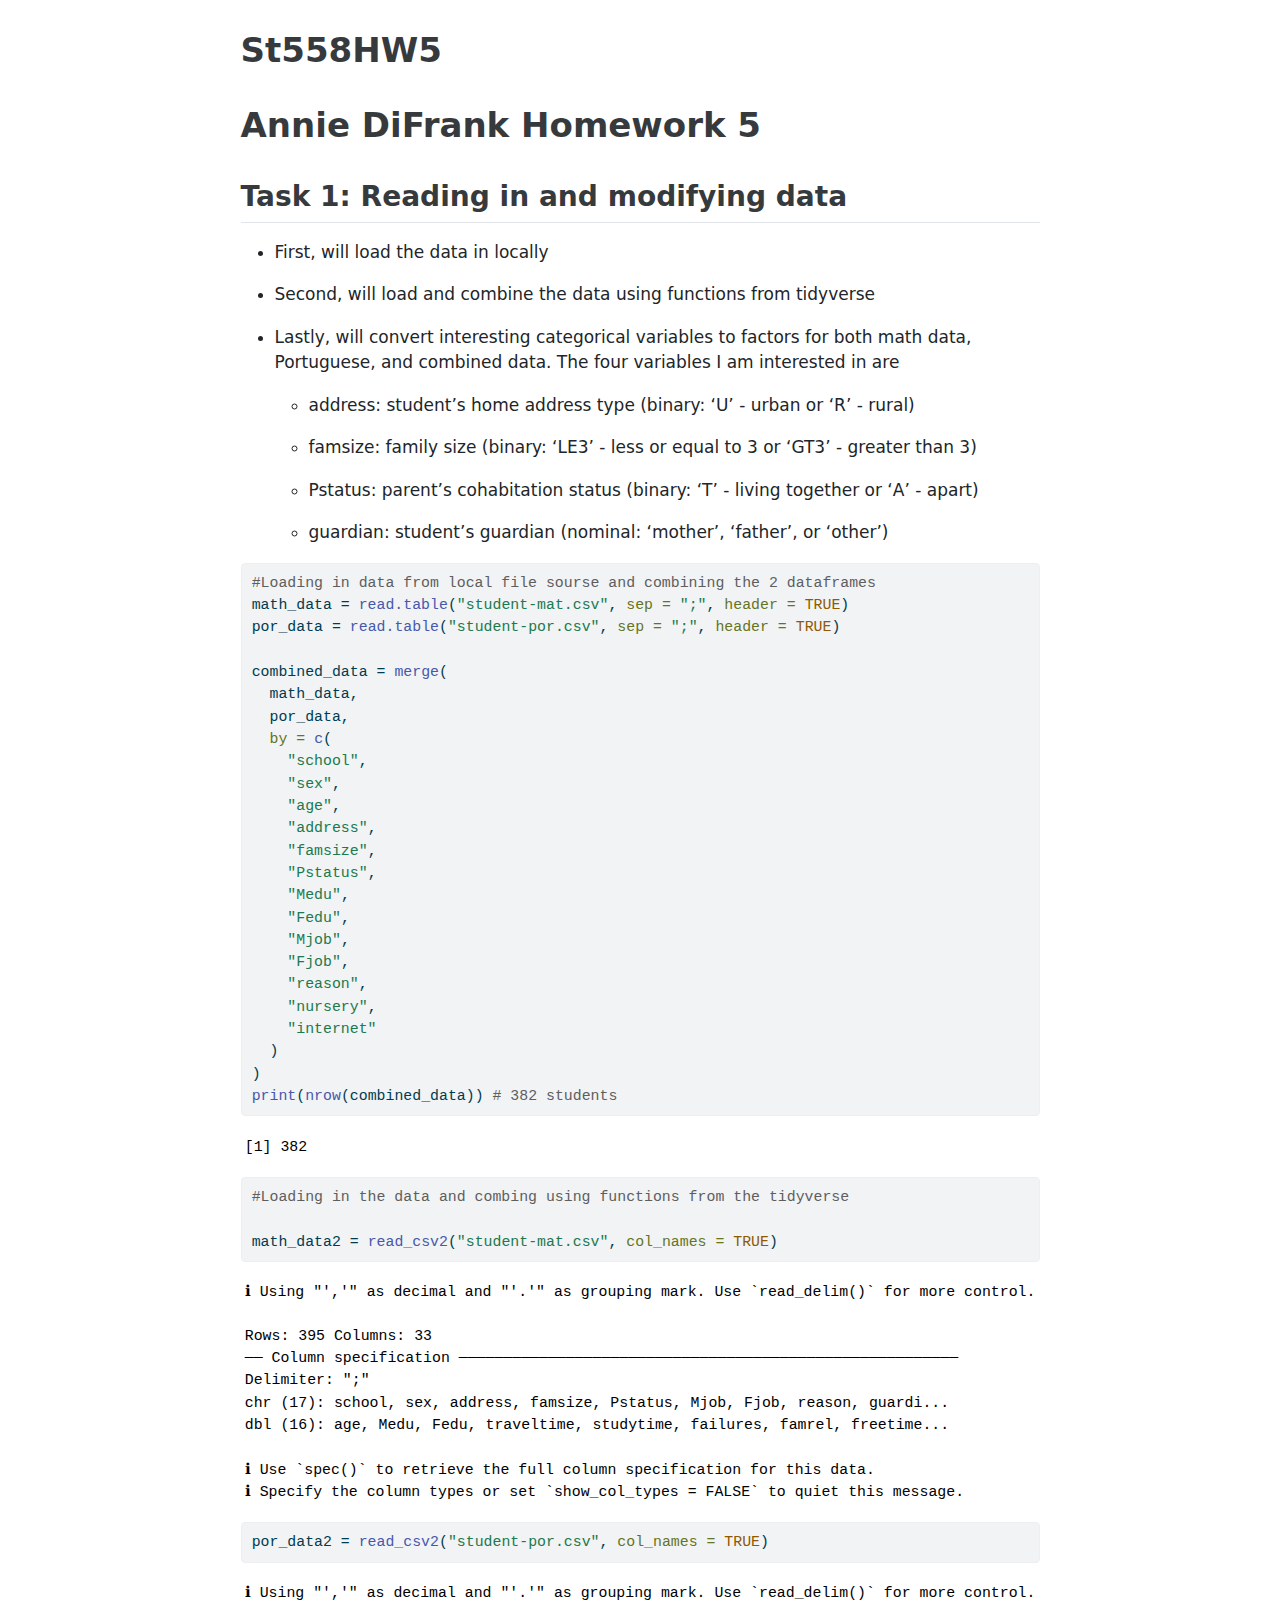
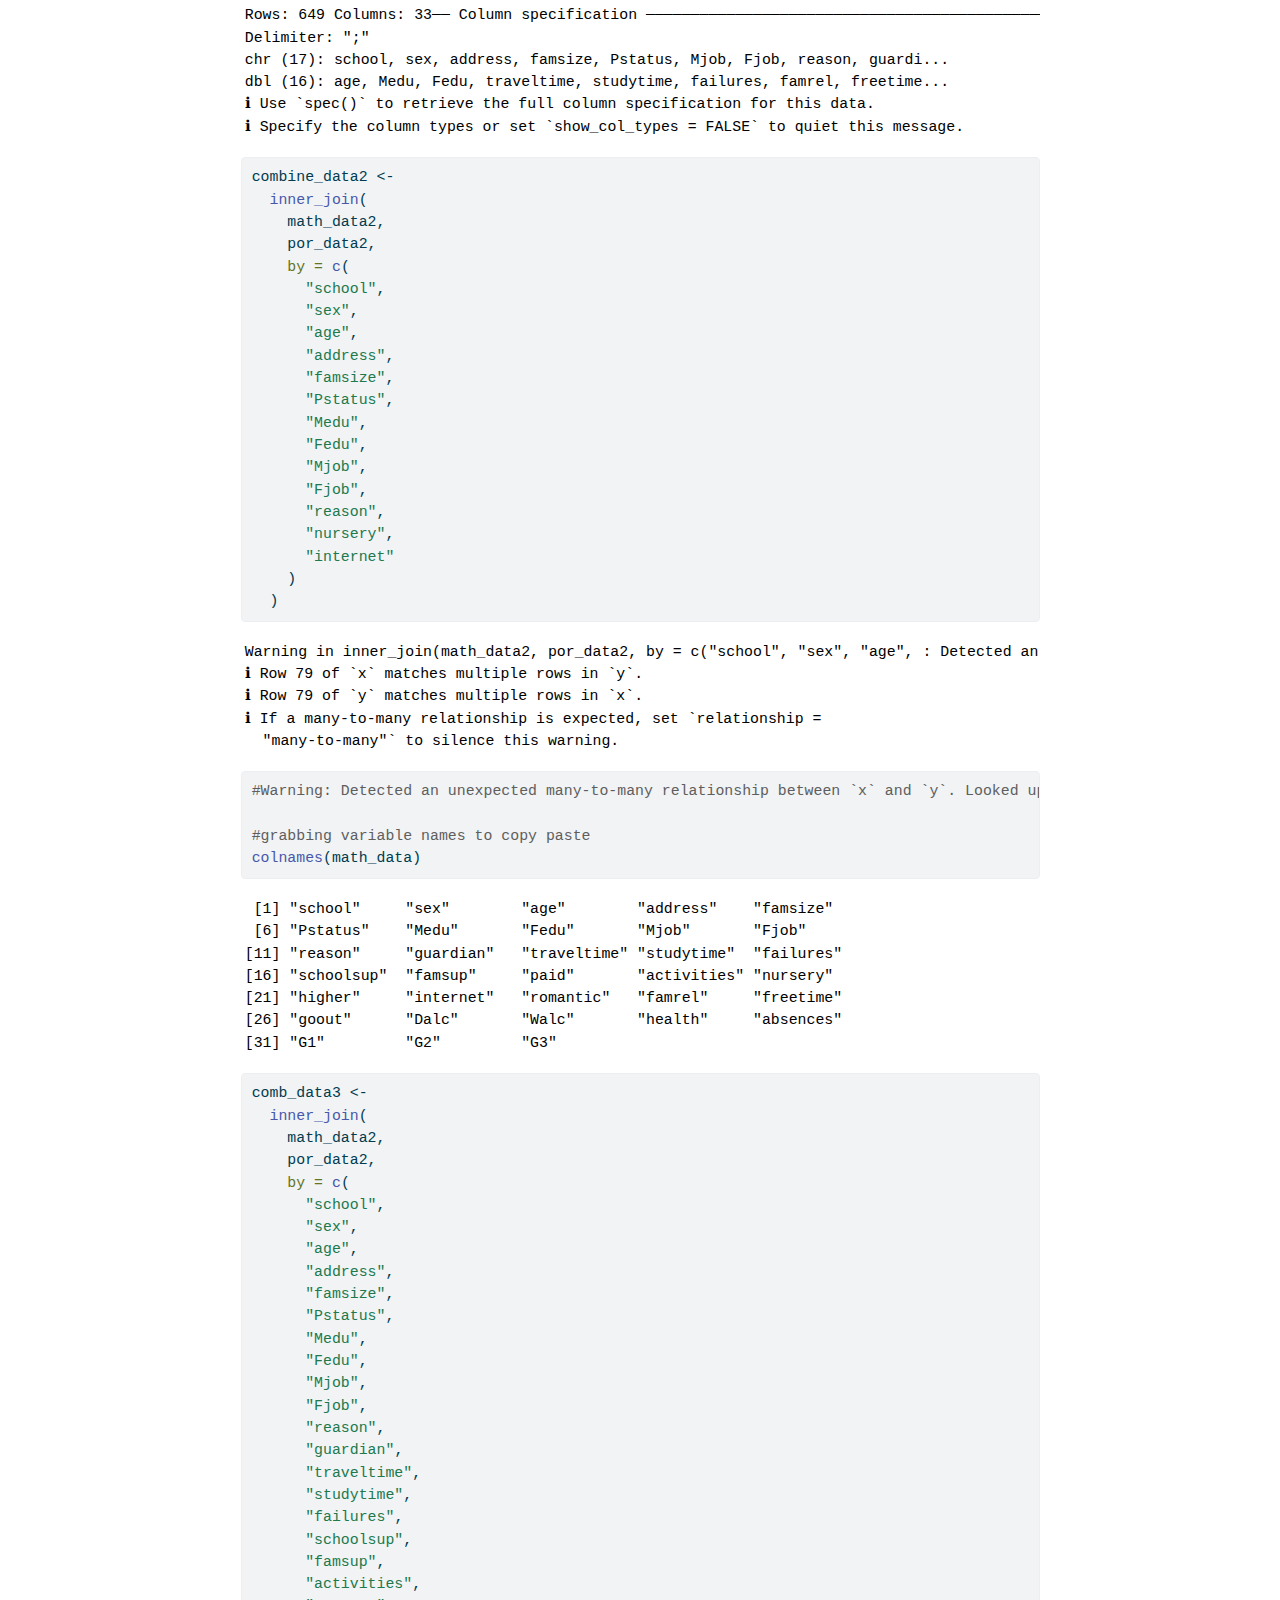
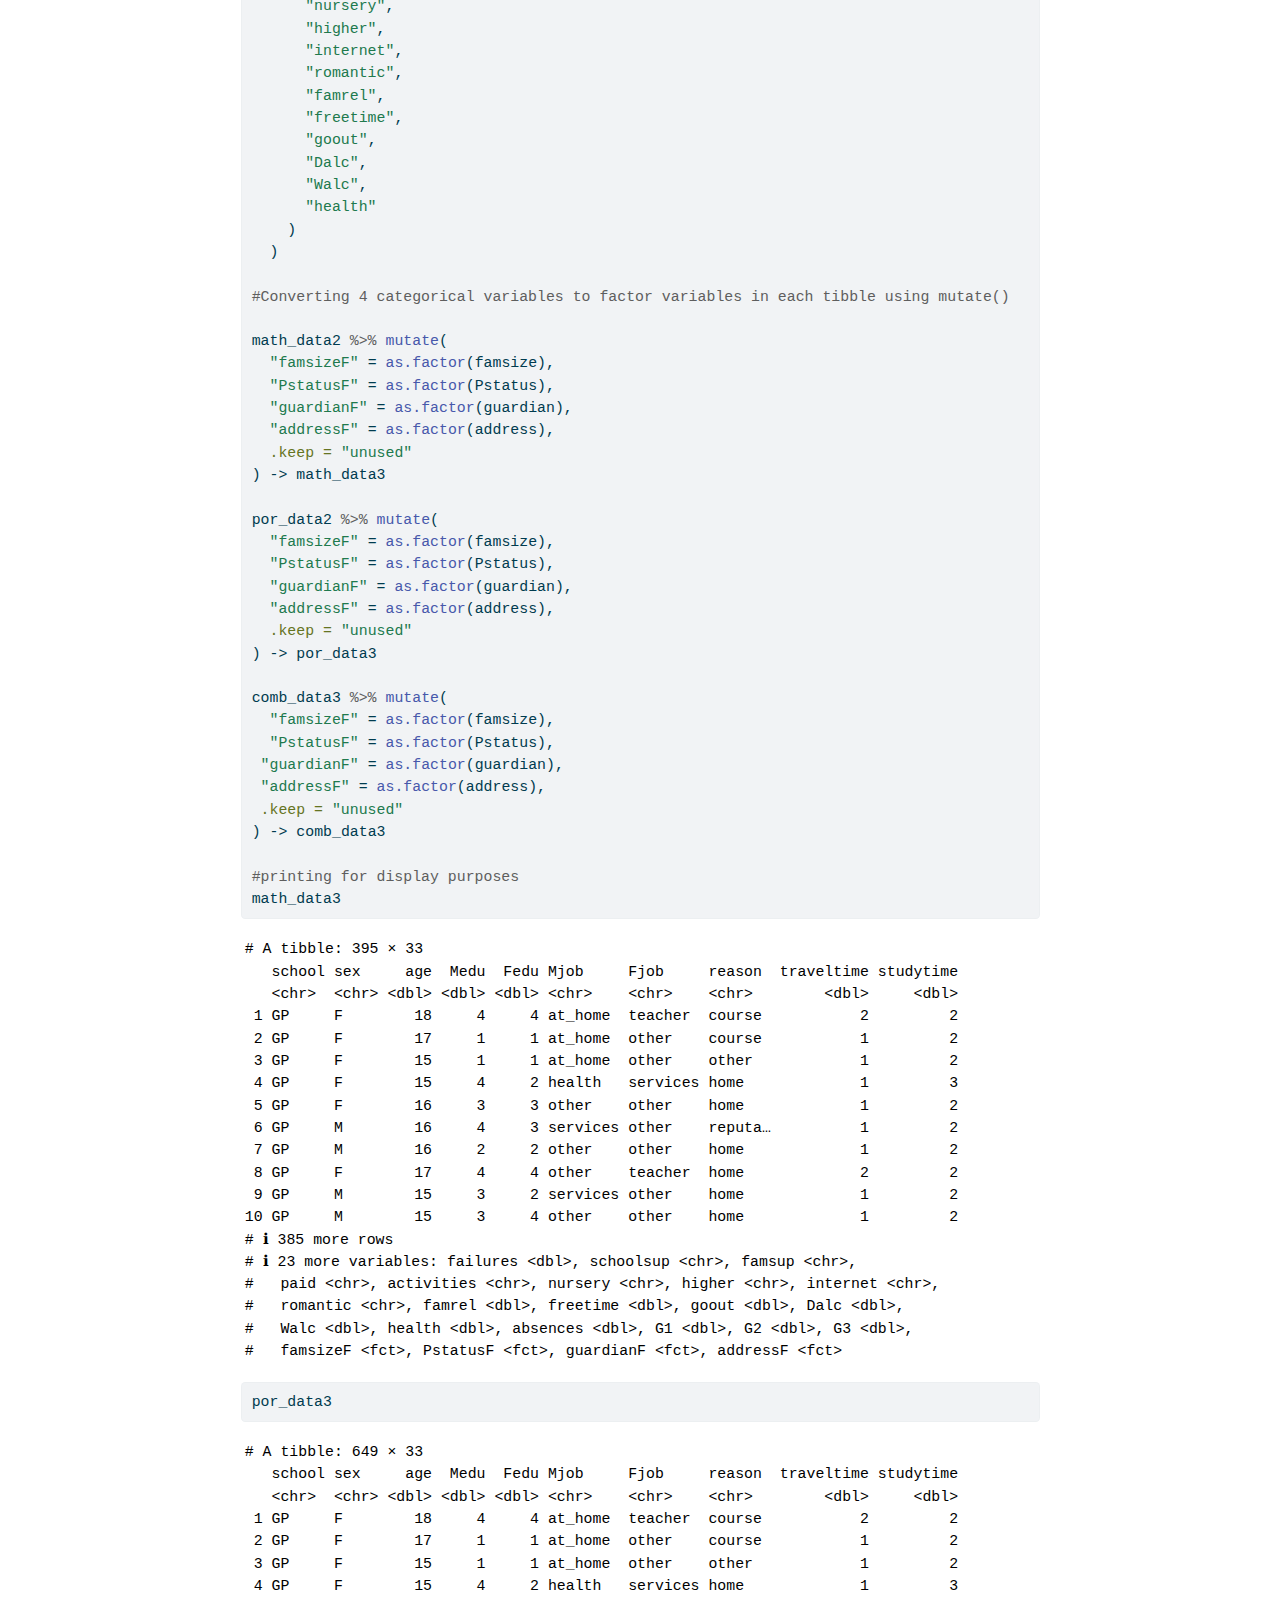
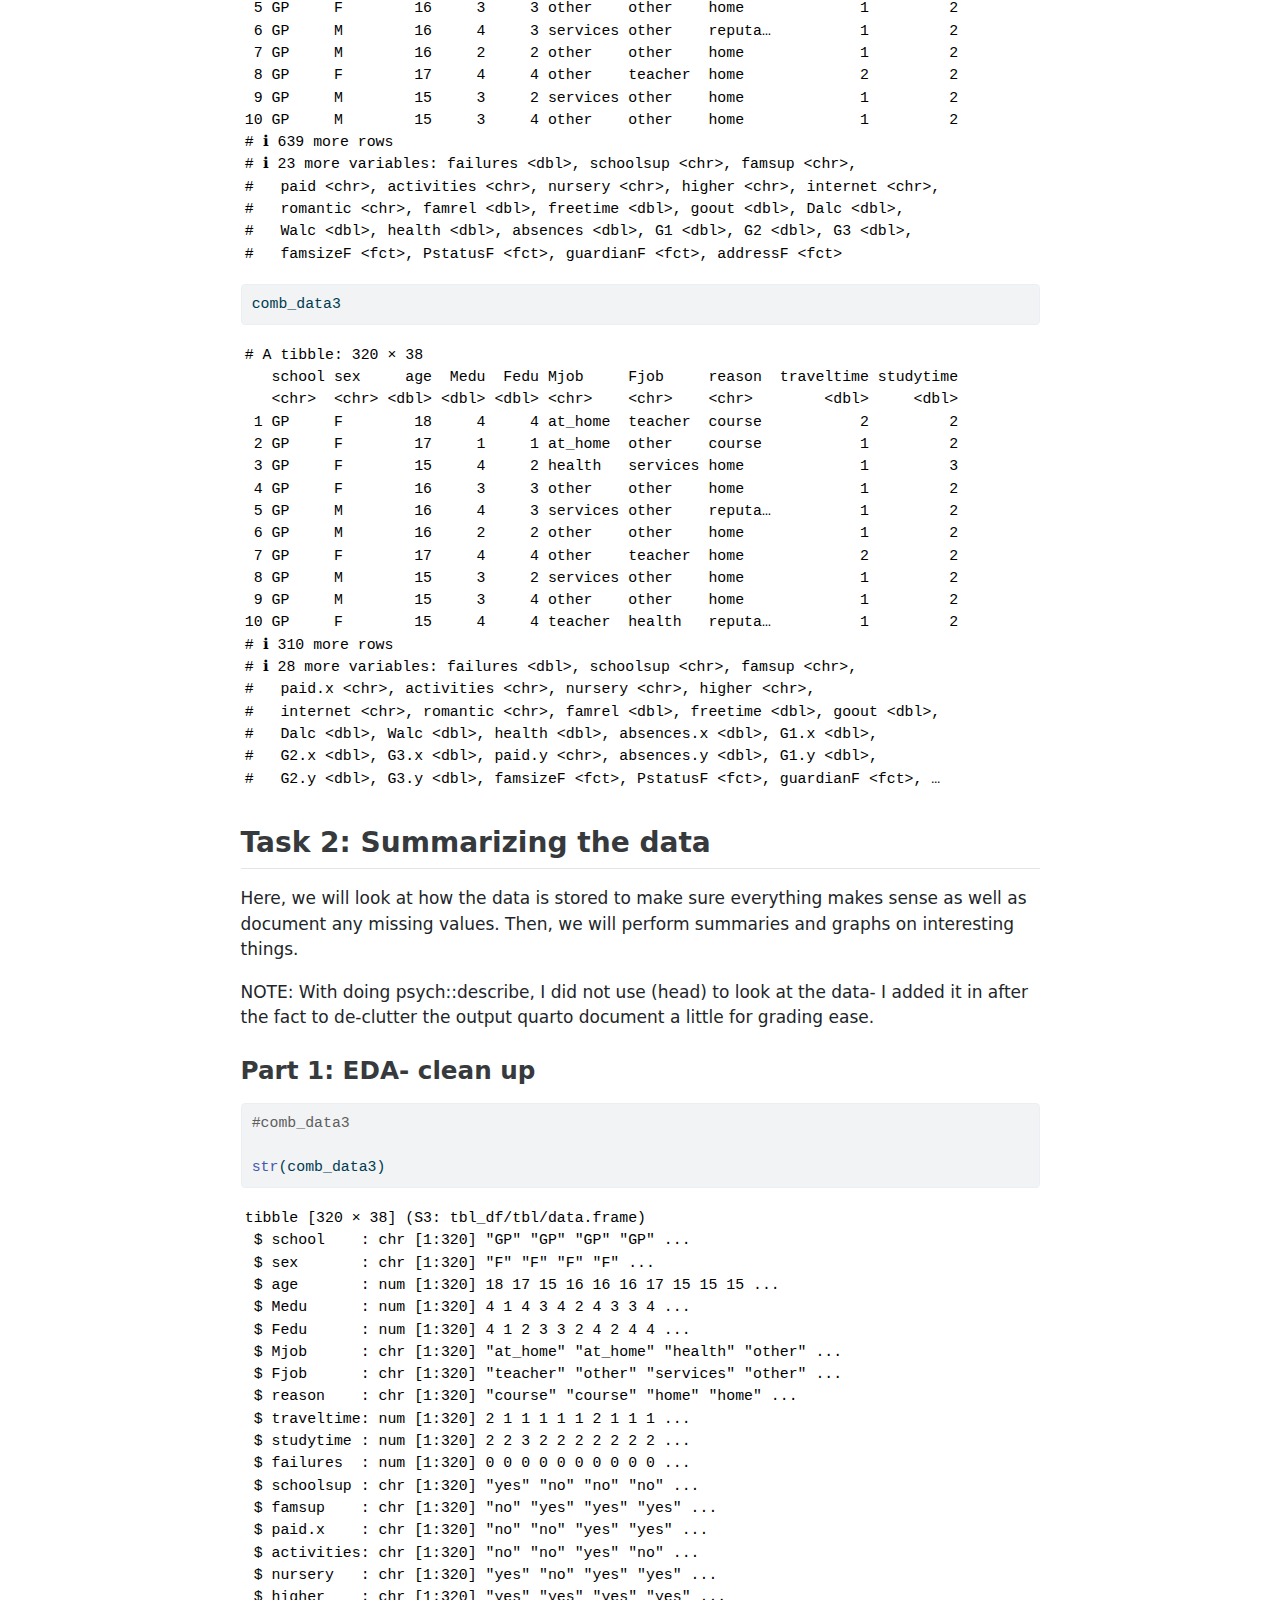
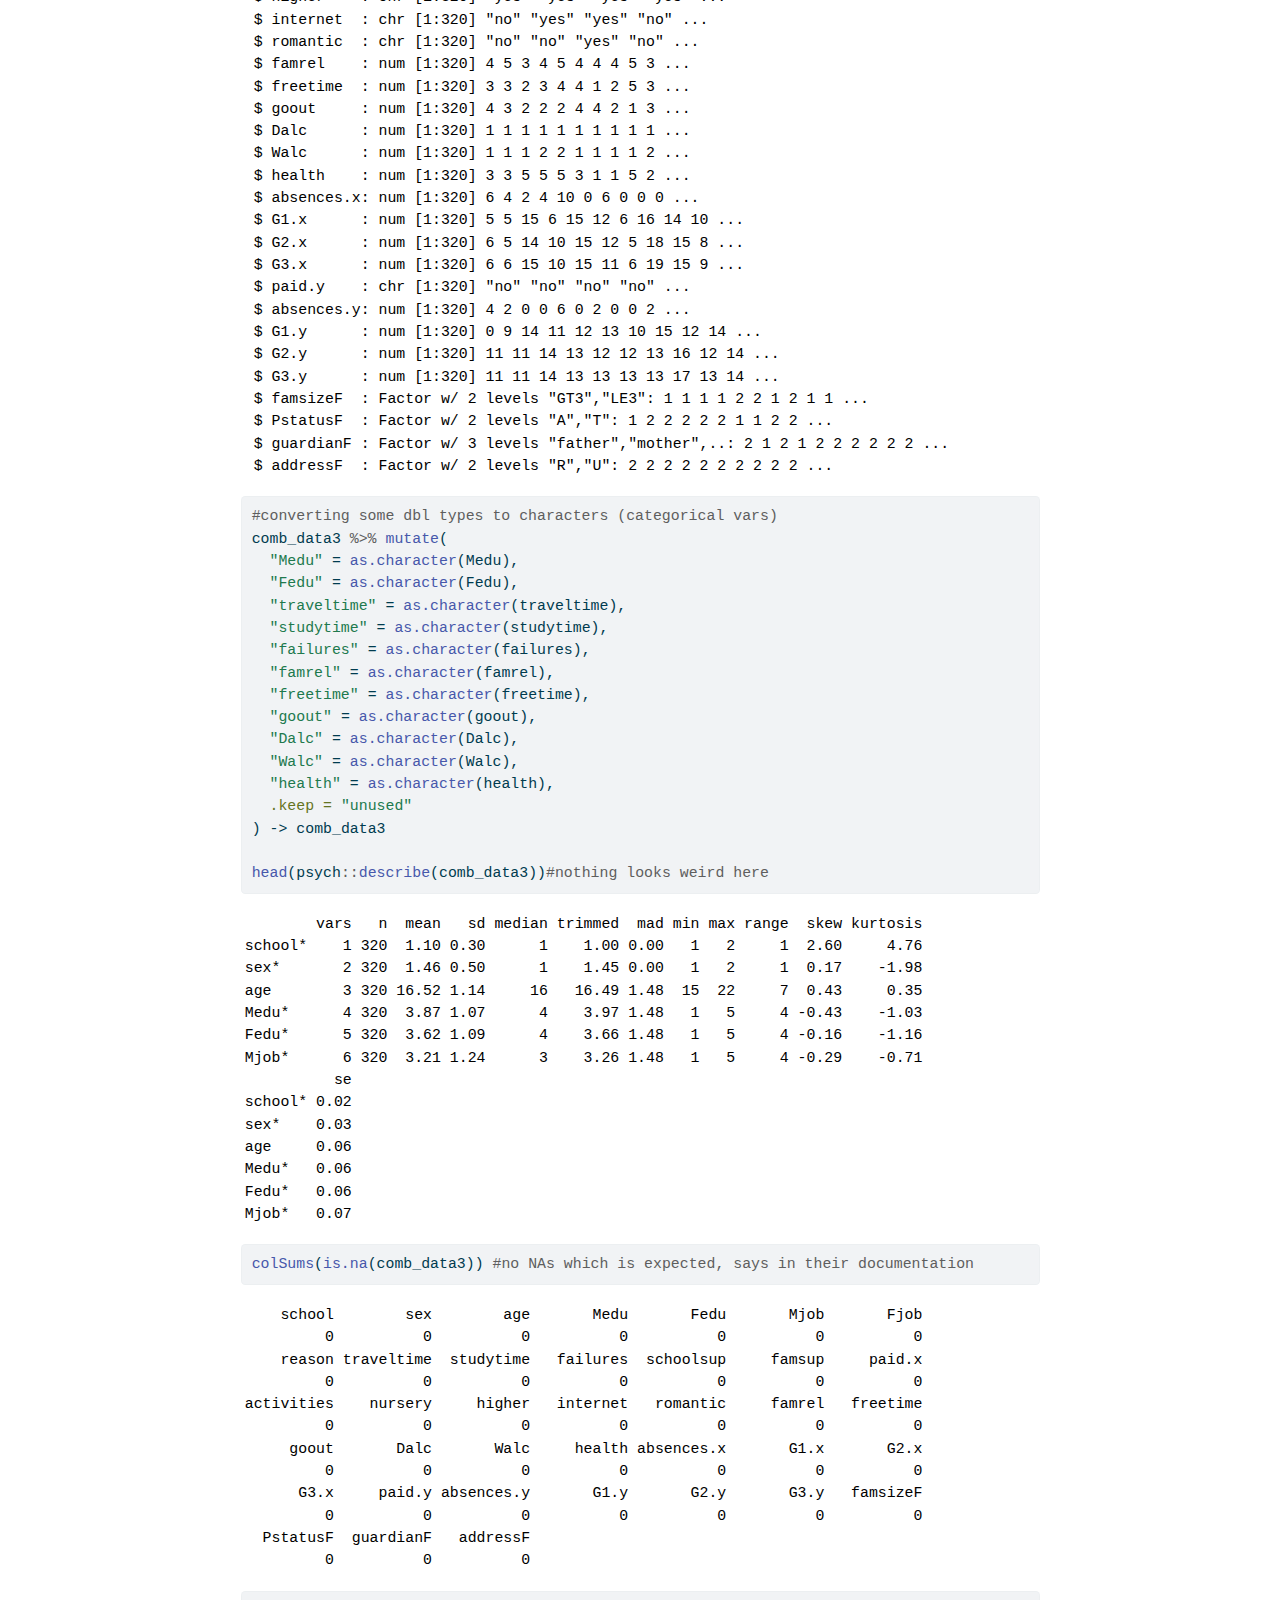
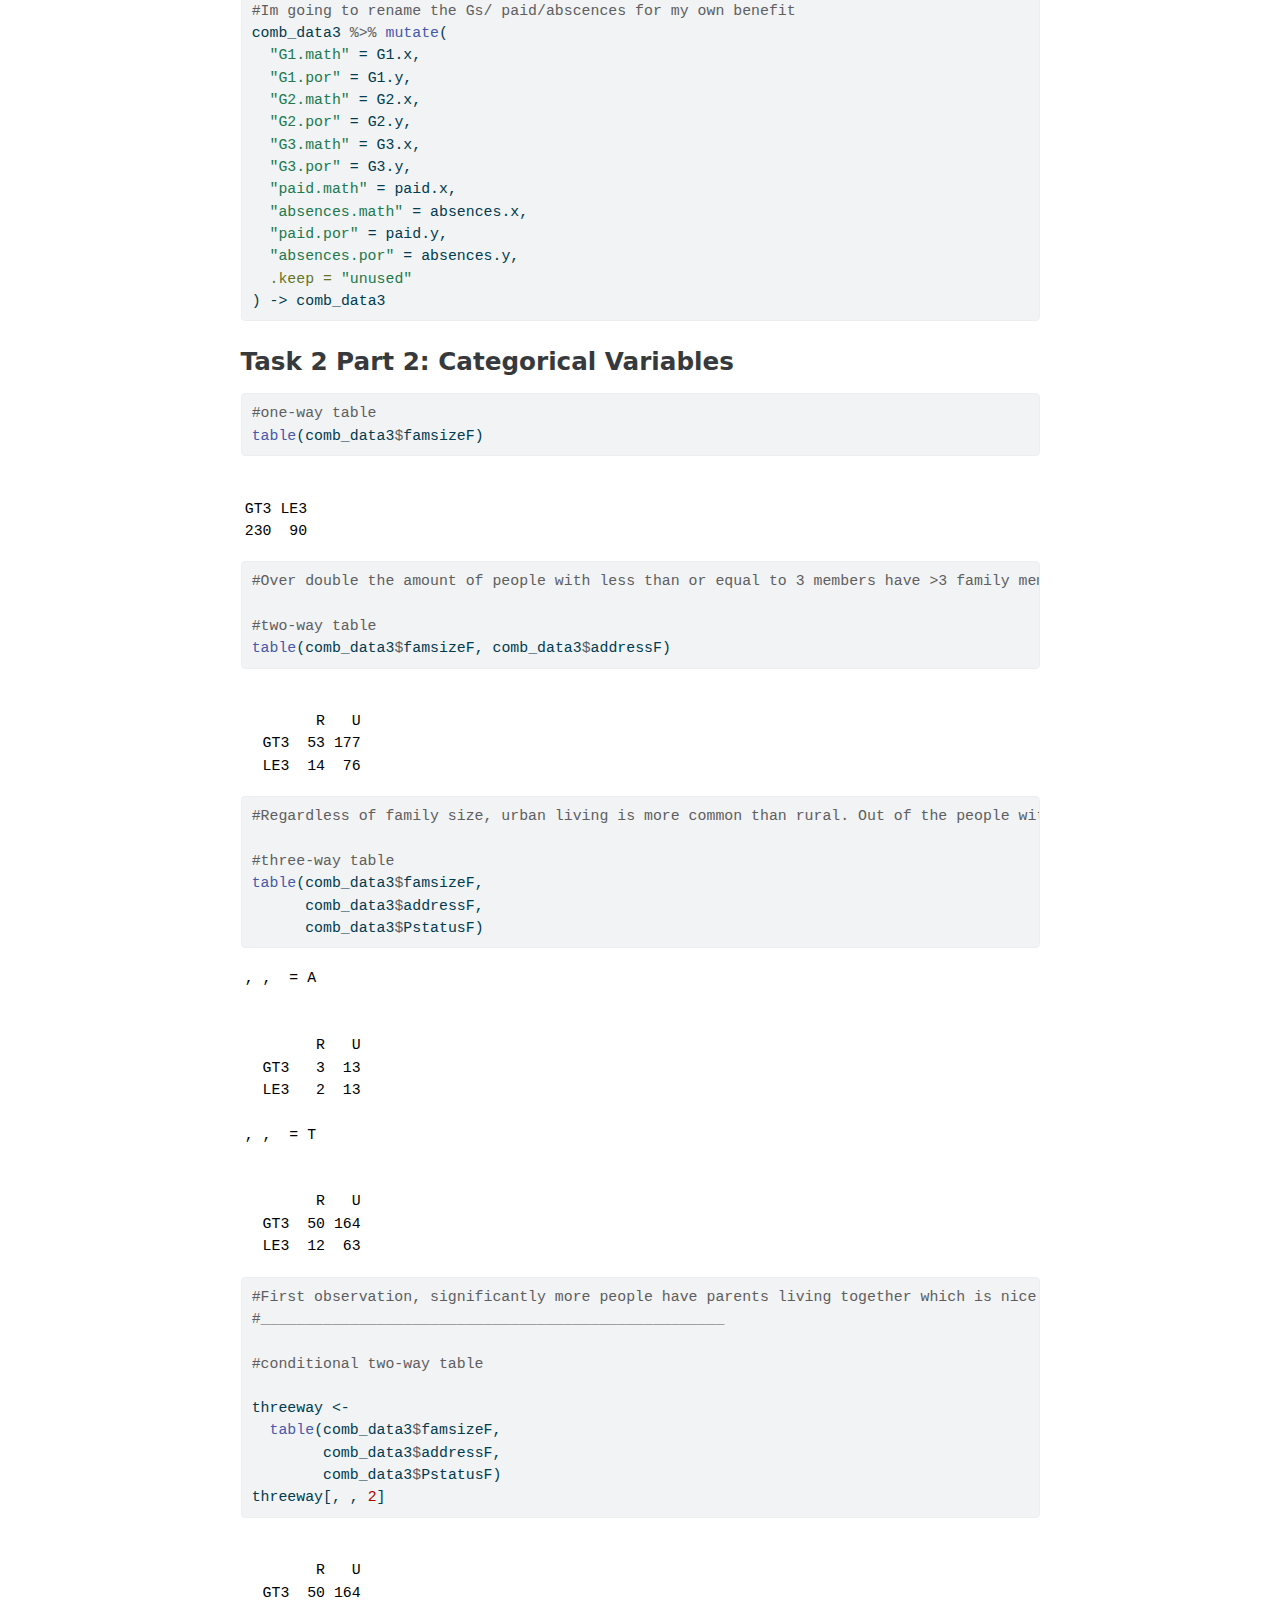
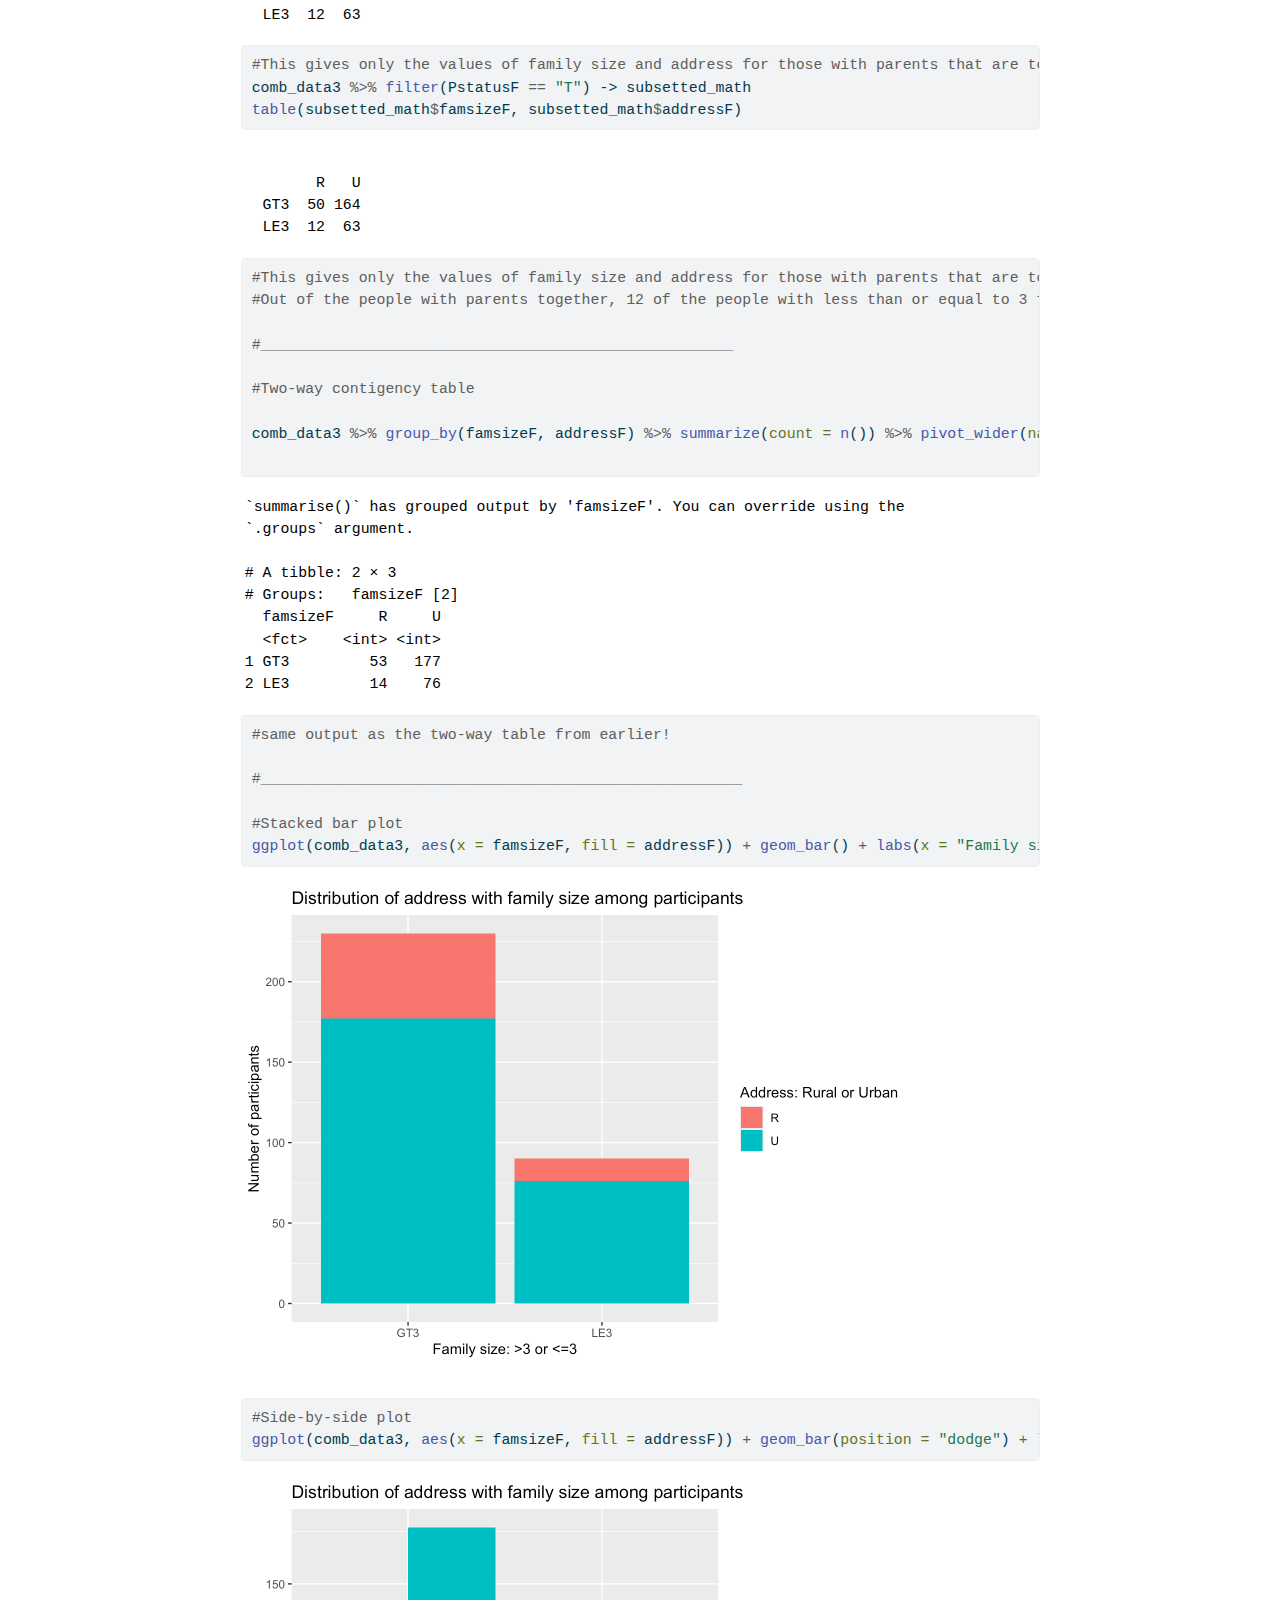
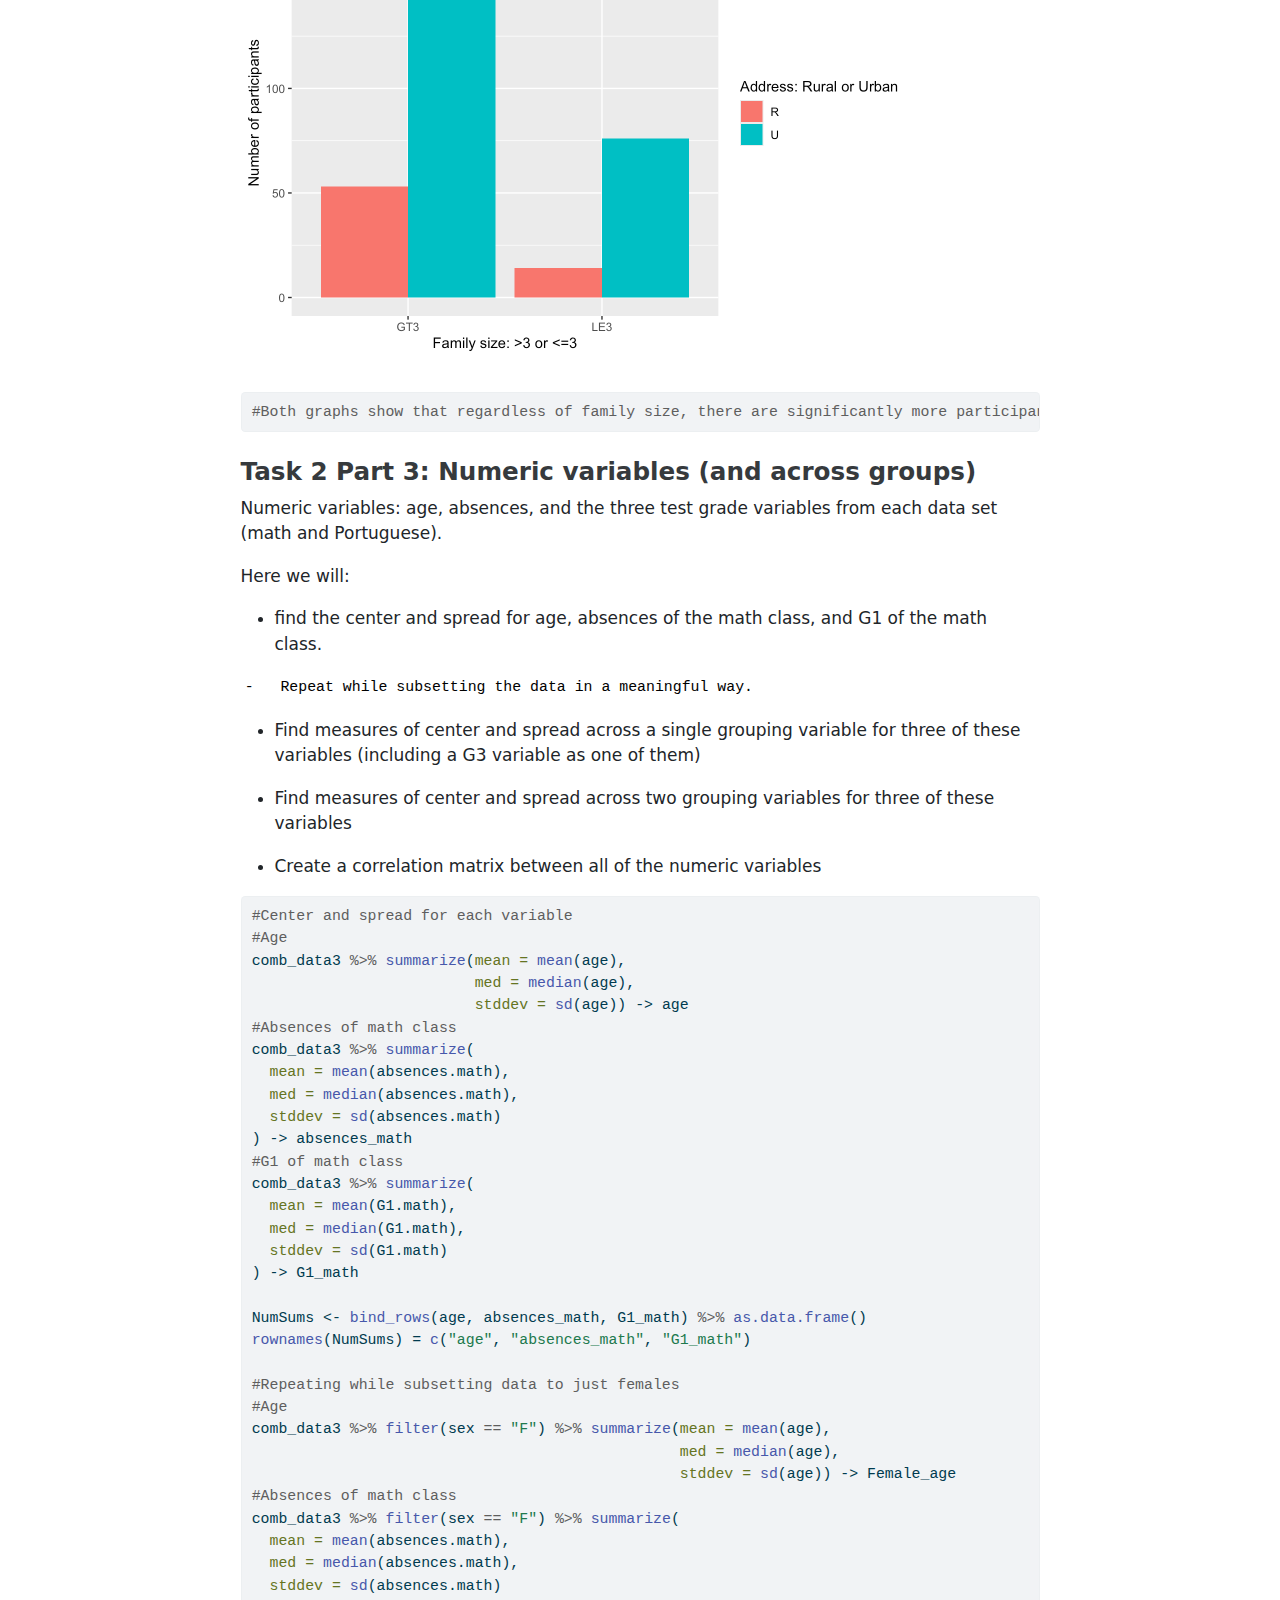
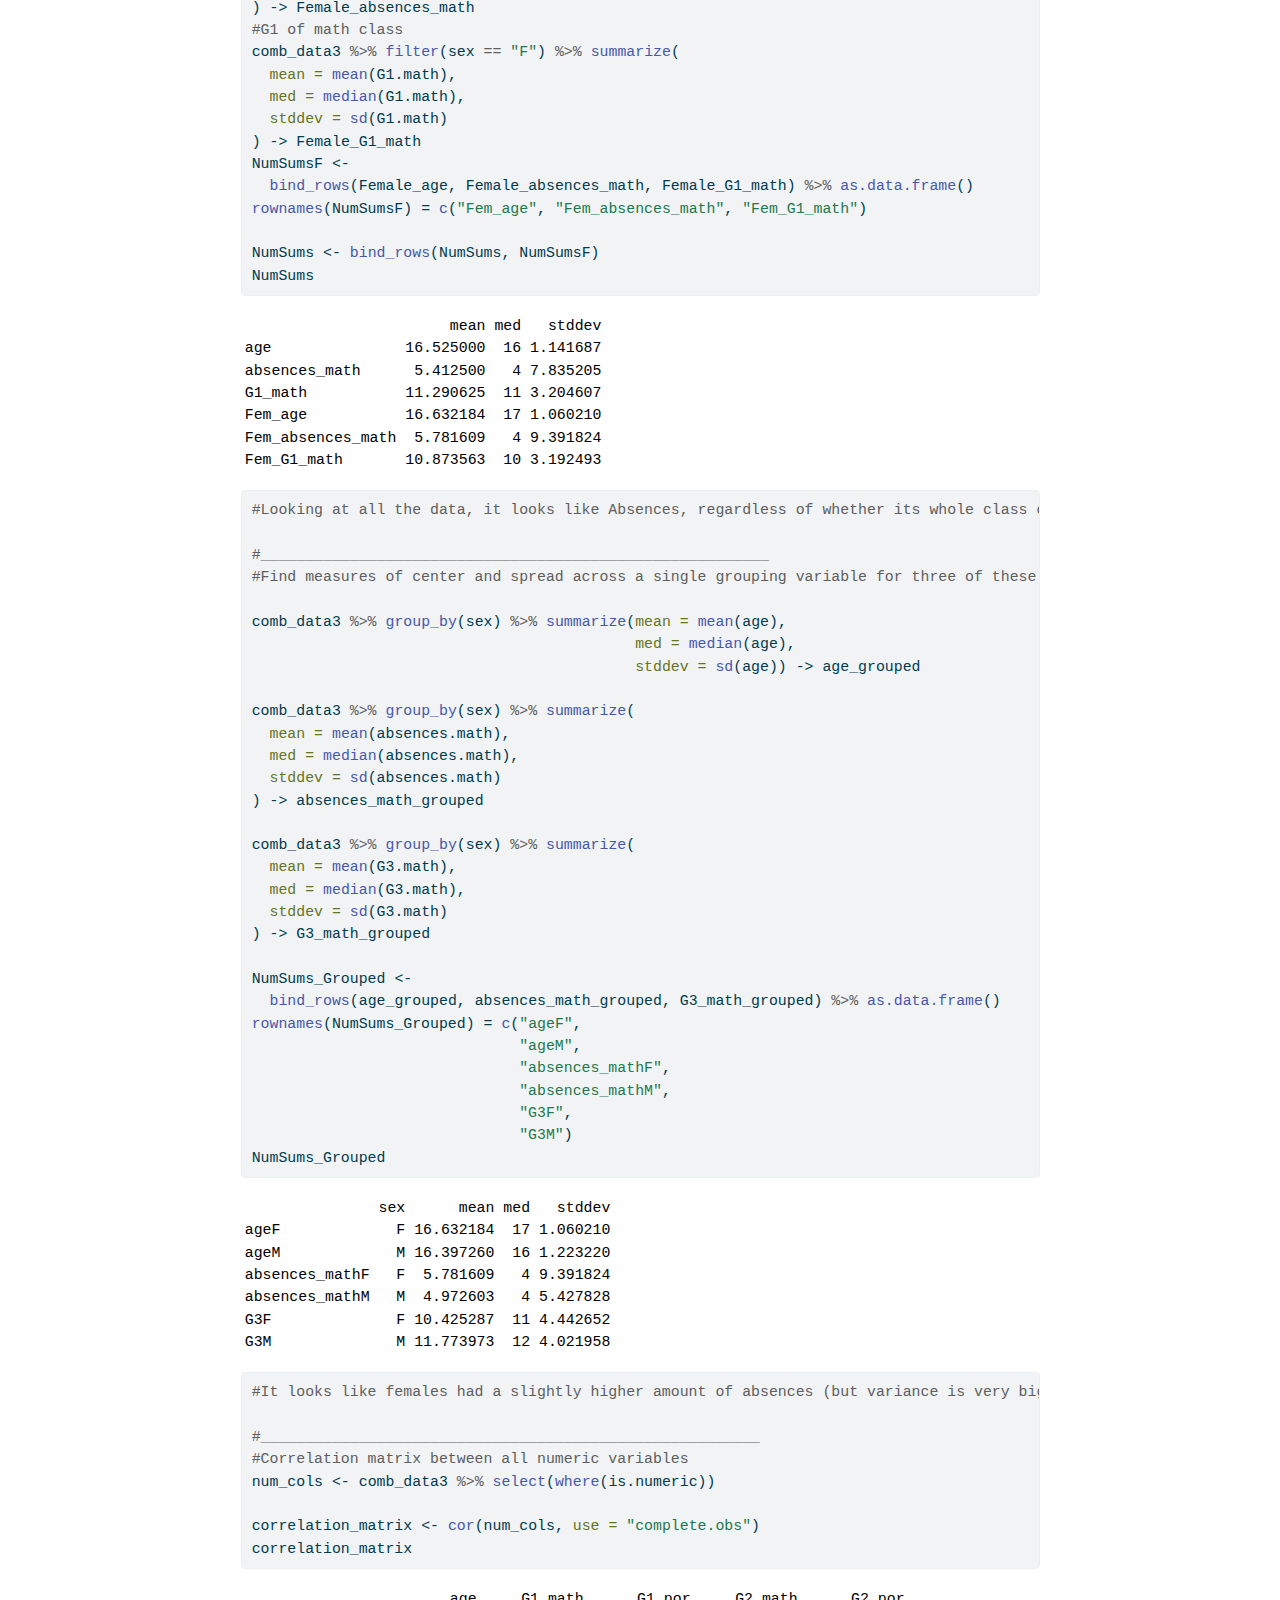
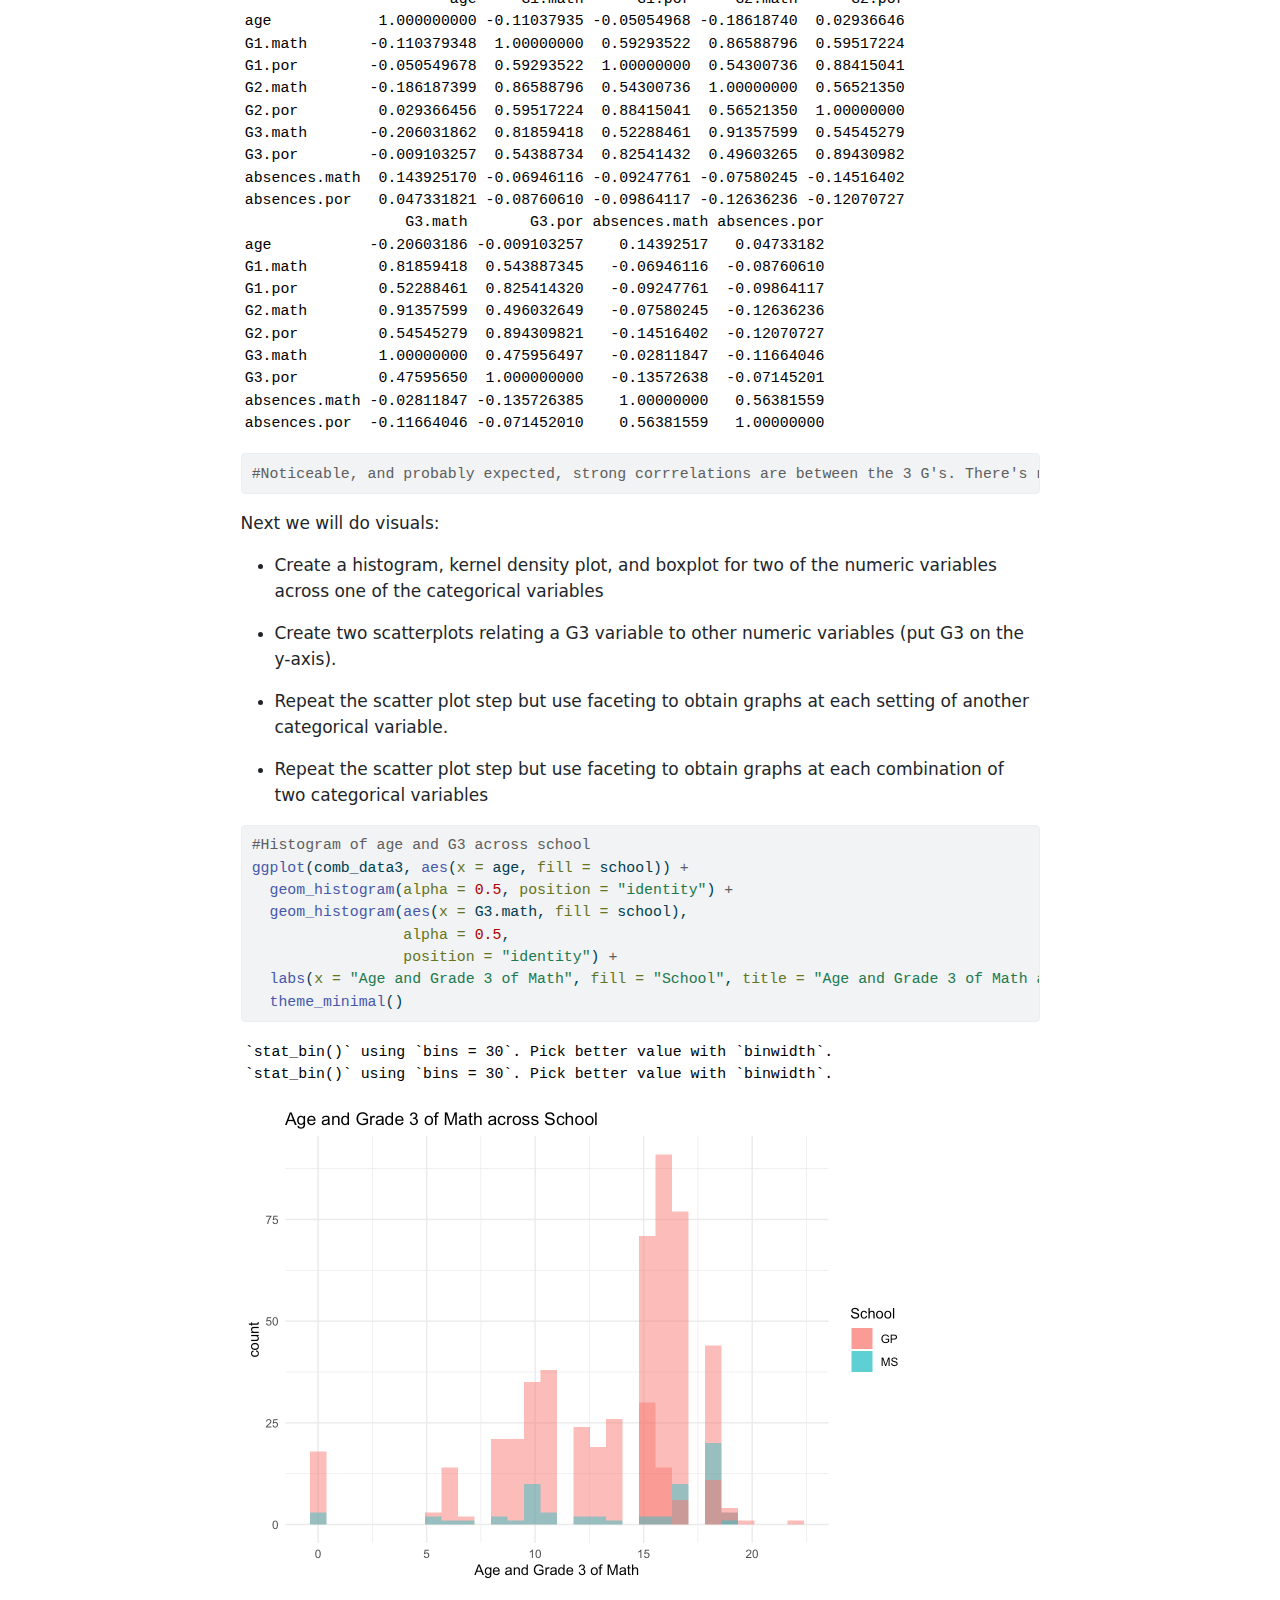
==== commit 8c07e731: "HW5 upload" ====
--- a/docs/AJD_HW5.html
+++ b/docs/AJD_HW5.html
@@ -139,18 +139,36 @@
 </ul></li>
 </ul>
 <div class="cell">
-<div class="sourceCode cell-code" id="cb1"><pre class="sourceCode r code-with-copy"><code class="sourceCode r"><span id="cb1-1"><a href="#cb1-1" aria-hidden="true" tabindex="-1"></a><span class="co">#Loading in data from local file sourse and combining the 2 dataframes </span></span>
-<span id="cb1-2"><a href="#cb1-2" aria-hidden="true" tabindex="-1"></a>math_data<span class="ot">=</span><span class="fu">read.table</span>(<span class="st">"student-mat.csv"</span>,<span class="at">sep=</span><span class="st">";"</span>,<span class="at">header=</span><span class="cn">TRUE</span>)</span>
-<span id="cb1-3"><a href="#cb1-3" aria-hidden="true" tabindex="-1"></a>por_data<span class="ot">=</span><span class="fu">read.table</span>(<span class="st">"student-por.csv"</span>,<span class="at">sep=</span><span class="st">";"</span>,<span class="at">header=</span><span class="cn">TRUE</span>)</span>
+<div class="sourceCode cell-code" id="cb1"><pre class="sourceCode r code-with-copy"><code class="sourceCode r"><span id="cb1-1"><a href="#cb1-1" aria-hidden="true" tabindex="-1"></a><span class="co">#Loading in data from local file sourse and combining the 2 dataframes</span></span>
+<span id="cb1-2"><a href="#cb1-2" aria-hidden="true" tabindex="-1"></a>math_data <span class="ot">=</span> <span class="fu">read.table</span>(<span class="st">"student-mat.csv"</span>, <span class="at">sep =</span> <span class="st">";"</span>, <span class="at">header =</span> <span class="cn">TRUE</span>)</span>
+<span id="cb1-3"><a href="#cb1-3" aria-hidden="true" tabindex="-1"></a>por_data <span class="ot">=</span> <span class="fu">read.table</span>(<span class="st">"student-por.csv"</span>, <span class="at">sep =</span> <span class="st">";"</span>, <span class="at">header =</span> <span class="cn">TRUE</span>)</span>
 <span id="cb1-4"><a href="#cb1-4" aria-hidden="true" tabindex="-1"></a></span>
-<span id="cb1-5"><a href="#cb1-5" aria-hidden="true" tabindex="-1"></a>combined_data<span class="ot">=</span><span class="fu">merge</span>(math_data,por_data,<span class="at">by=</span><span class="fu">c</span>(<span class="st">"school"</span>,<span class="st">"sex"</span>,<span class="st">"age"</span>,<span class="st">"address"</span>,<span class="st">"famsize"</span>,<span class="st">"Pstatus"</span>,<span class="st">"Medu"</span>,<span class="st">"Fedu"</span>,<span class="st">"Mjob"</span>,<span class="st">"Fjob"</span>,<span class="st">"reason"</span>,<span class="st">"nursery"</span>,<span class="st">"internet"</span>))</span>
-<span id="cb1-6"><a href="#cb1-6" aria-hidden="true" tabindex="-1"></a><span class="fu">print</span>(<span class="fu">nrow</span>(combined_data)) <span class="co"># 382 students</span></span></code><button title="Copy to Clipboard" class="code-copy-button"><i class="bi"></i></button></pre></div>
+<span id="cb1-5"><a href="#cb1-5" aria-hidden="true" tabindex="-1"></a>combined_data <span class="ot">=</span> <span class="fu">merge</span>(</span>
+<span id="cb1-6"><a href="#cb1-6" aria-hidden="true" tabindex="-1"></a>  math_data,</span>
+<span id="cb1-7"><a href="#cb1-7" aria-hidden="true" tabindex="-1"></a>  por_data,</span>
+<span id="cb1-8"><a href="#cb1-8" aria-hidden="true" tabindex="-1"></a>  <span class="at">by =</span> <span class="fu">c</span>(</span>
+<span id="cb1-9"><a href="#cb1-9" aria-hidden="true" tabindex="-1"></a>    <span class="st">"school"</span>,</span>
+<span id="cb1-10"><a href="#cb1-10" aria-hidden="true" tabindex="-1"></a>    <span class="st">"sex"</span>,</span>
+<span id="cb1-11"><a href="#cb1-11" aria-hidden="true" tabindex="-1"></a>    <span class="st">"age"</span>,</span>
+<span id="cb1-12"><a href="#cb1-12" aria-hidden="true" tabindex="-1"></a>    <span class="st">"address"</span>,</span>
+<span id="cb1-13"><a href="#cb1-13" aria-hidden="true" tabindex="-1"></a>    <span class="st">"famsize"</span>,</span>
+<span id="cb1-14"><a href="#cb1-14" aria-hidden="true" tabindex="-1"></a>    <span class="st">"Pstatus"</span>,</span>
+<span id="cb1-15"><a href="#cb1-15" aria-hidden="true" tabindex="-1"></a>    <span class="st">"Medu"</span>,</span>
+<span id="cb1-16"><a href="#cb1-16" aria-hidden="true" tabindex="-1"></a>    <span class="st">"Fedu"</span>,</span>
+<span id="cb1-17"><a href="#cb1-17" aria-hidden="true" tabindex="-1"></a>    <span class="st">"Mjob"</span>,</span>
+<span id="cb1-18"><a href="#cb1-18" aria-hidden="true" tabindex="-1"></a>    <span class="st">"Fjob"</span>,</span>
+<span id="cb1-19"><a href="#cb1-19" aria-hidden="true" tabindex="-1"></a>    <span class="st">"reason"</span>,</span>
+<span id="cb1-20"><a href="#cb1-20" aria-hidden="true" tabindex="-1"></a>    <span class="st">"nursery"</span>,</span>
+<span id="cb1-21"><a href="#cb1-21" aria-hidden="true" tabindex="-1"></a>    <span class="st">"internet"</span></span>
+<span id="cb1-22"><a href="#cb1-22" aria-hidden="true" tabindex="-1"></a>  )</span>
+<span id="cb1-23"><a href="#cb1-23" aria-hidden="true" tabindex="-1"></a>)</span>
+<span id="cb1-24"><a href="#cb1-24" aria-hidden="true" tabindex="-1"></a><span class="fu">print</span>(<span class="fu">nrow</span>(combined_data)) <span class="co"># 382 students</span></span></code><button title="Copy to Clipboard" class="code-copy-button"><i class="bi"></i></button></pre></div>
 <div class="cell-output cell-output-stdout">
 <pre><code>[1] 382</code></pre>
 </div>
 <div class="sourceCode cell-code" id="cb3"><pre class="sourceCode r code-with-copy"><code class="sourceCode r"><span id="cb3-1"><a href="#cb3-1" aria-hidden="true" tabindex="-1"></a><span class="co">#Loading in the data and combing using functions from the tidyverse</span></span>
 <span id="cb3-2"><a href="#cb3-2" aria-hidden="true" tabindex="-1"></a></span>
-<span id="cb3-3"><a href="#cb3-3" aria-hidden="true" tabindex="-1"></a>math_data2 <span class="ot">=</span> <span class="fu">read_csv2</span>(<span class="st">"student-mat.csv"</span>,<span class="at">col_names =</span> <span class="cn">TRUE</span>)</span></code><button title="Copy to Clipboard" class="code-copy-button"><i class="bi"></i></button></pre></div>
+<span id="cb3-3"><a href="#cb3-3" aria-hidden="true" tabindex="-1"></a>math_data2 <span class="ot">=</span> <span class="fu">read_csv2</span>(<span class="st">"student-mat.csv"</span>, <span class="at">col_names =</span> <span class="cn">TRUE</span>)</span></code><button title="Copy to Clipboard" class="code-copy-button"><i class="bi"></i></button></pre></div>
 <div class="cell-output cell-output-stderr">
 <pre><code>ℹ Using "','" as decimal and "'.'" as grouping mark. Use `read_delim()` for more control.</code></pre>
 </div>
@@ -164,7 +182,7 @@
 ℹ Use `spec()` to retrieve the full column specification for this data.
 ℹ Specify the column types or set `show_col_types = FALSE` to quiet this message.</code></pre>
 </div>
-<div class="sourceCode cell-code" id="cb6"><pre class="sourceCode r code-with-copy"><code class="sourceCode r"><span id="cb6-1"><a href="#cb6-1" aria-hidden="true" tabindex="-1"></a>por_data2 <span class="ot">=</span> <span class="fu">read_csv2</span>(<span class="st">"student-por.csv"</span>,<span class="at">col_names =</span> <span class="cn">TRUE</span>)</span></code><button title="Copy to Clipboard" class="code-copy-button"><i class="bi"></i></button></pre></div>
+<div class="sourceCode cell-code" id="cb6"><pre class="sourceCode r code-with-copy"><code class="sourceCode r"><span id="cb6-1"><a href="#cb6-1" aria-hidden="true" tabindex="-1"></a>por_data2 <span class="ot">=</span> <span class="fu">read_csv2</span>(<span class="st">"student-por.csv"</span>, <span class="at">col_names =</span> <span class="cn">TRUE</span>)</span></code><button title="Copy to Clipboard" class="code-copy-button"><i class="bi"></i></button></pre></div>
 <div class="cell-output cell-output-stderr">
 <pre><code>ℹ Using "','" as decimal and "'.'" as grouping mark. Use `read_delim()` for more control.
 Rows: 649 Columns: 33── Column specification ────────────────────────────────────────────────────────
@@ -174,7 +192,26 @@
 ℹ Use `spec()` to retrieve the full column specification for this data.
 ℹ Specify the column types or set `show_col_types = FALSE` to quiet this message.</code></pre>
 </div>
-<div class="sourceCode cell-code" id="cb8"><pre class="sourceCode r code-with-copy"><code class="sourceCode r"><span id="cb8-1"><a href="#cb8-1" aria-hidden="true" tabindex="-1"></a>combine_data2 <span class="ot">&lt;-</span> <span class="fu">inner_join</span>(math_data2,por_data2, <span class="at">by =</span> <span class="fu">c</span>(<span class="st">"school"</span>,<span class="st">"sex"</span>,<span class="st">"age"</span>,<span class="st">"address"</span>,<span class="st">"famsize"</span>,<span class="st">"Pstatus"</span>,<span class="st">"Medu"</span>,<span class="st">"Fedu"</span>,<span class="st">"Mjob"</span>,<span class="st">"Fjob"</span>,<span class="st">"reason"</span>,<span class="st">"nursery"</span>,<span class="st">"internet"</span>))</span></code><button title="Copy to Clipboard" class="code-copy-button"><i class="bi"></i></button></pre></div>
+<div class="sourceCode cell-code" id="cb8"><pre class="sourceCode r code-with-copy"><code class="sourceCode r"><span id="cb8-1"><a href="#cb8-1" aria-hidden="true" tabindex="-1"></a>combine_data2 <span class="ot">&lt;-</span></span>
+<span id="cb8-2"><a href="#cb8-2" aria-hidden="true" tabindex="-1"></a>  <span class="fu">inner_join</span>(</span>
+<span id="cb8-3"><a href="#cb8-3" aria-hidden="true" tabindex="-1"></a>    math_data2,</span>
+<span id="cb8-4"><a href="#cb8-4" aria-hidden="true" tabindex="-1"></a>    por_data2,</span>
+<span id="cb8-5"><a href="#cb8-5" aria-hidden="true" tabindex="-1"></a>    <span class="at">by =</span> <span class="fu">c</span>(</span>
+<span id="cb8-6"><a href="#cb8-6" aria-hidden="true" tabindex="-1"></a>      <span class="st">"school"</span>,</span>
+<span id="cb8-7"><a href="#cb8-7" aria-hidden="true" tabindex="-1"></a>      <span class="st">"sex"</span>,</span>
+<span id="cb8-8"><a href="#cb8-8" aria-hidden="true" tabindex="-1"></a>      <span class="st">"age"</span>,</span>
+<span id="cb8-9"><a href="#cb8-9" aria-hidden="true" tabindex="-1"></a>      <span class="st">"address"</span>,</span>
+<span id="cb8-10"><a href="#cb8-10" aria-hidden="true" tabindex="-1"></a>      <span class="st">"famsize"</span>,</span>
+<span id="cb8-11"><a href="#cb8-11" aria-hidden="true" tabindex="-1"></a>      <span class="st">"Pstatus"</span>,</span>
+<span id="cb8-12"><a href="#cb8-12" aria-hidden="true" tabindex="-1"></a>      <span class="st">"Medu"</span>,</span>
+<span id="cb8-13"><a href="#cb8-13" aria-hidden="true" tabindex="-1"></a>      <span class="st">"Fedu"</span>,</span>
+<span id="cb8-14"><a href="#cb8-14" aria-hidden="true" tabindex="-1"></a>      <span class="st">"Mjob"</span>,</span>
+<span id="cb8-15"><a href="#cb8-15" aria-hidden="true" tabindex="-1"></a>      <span class="st">"Fjob"</span>,</span>
+<span id="cb8-16"><a href="#cb8-16" aria-hidden="true" tabindex="-1"></a>      <span class="st">"reason"</span>,</span>
+<span id="cb8-17"><a href="#cb8-17" aria-hidden="true" tabindex="-1"></a>      <span class="st">"nursery"</span>,</span>
+<span id="cb8-18"><a href="#cb8-18" aria-hidden="true" tabindex="-1"></a>      <span class="st">"internet"</span></span>
+<span id="cb8-19"><a href="#cb8-19" aria-hidden="true" tabindex="-1"></a>    )</span>
+<span id="cb8-20"><a href="#cb8-20" aria-hidden="true" tabindex="-1"></a>  )</span></code><button title="Copy to Clipboard" class="code-copy-button"><i class="bi"></i></button></pre></div>
 <div class="cell-output cell-output-stderr">
 <pre><code>Warning in inner_join(math_data2, por_data2, by = c("school", "sex", "age", : Detected an unexpected many-to-many relationship between `x` and `y`.
 ℹ Row 79 of `x` matches multiple rows in `y`.
@@ -182,9 +219,9 @@
 ℹ If a many-to-many relationship is expected, set `relationship =
   "many-to-many"` to silence this warning.</code></pre>
 </div>
-<div class="sourceCode cell-code" id="cb10"><pre class="sourceCode r code-with-copy"><code class="sourceCode r"><span id="cb10-1"><a href="#cb10-1" aria-hidden="true" tabindex="-1"></a><span class="co">#Warning: Detected an unexpected many-to-many relationship between `x` and `y`. Looked up this warning and it says it arises when a single row in one dataset can match with multiple rows in the other and vice versa, creating a "many to many" relationship. This can cause duplicate rows or incorrect data combinations - issue is with G1-3 and paid and absences because they are specific to the class </span></span>
+<div class="sourceCode cell-code" id="cb10"><pre class="sourceCode r code-with-copy"><code class="sourceCode r"><span id="cb10-1"><a href="#cb10-1" aria-hidden="true" tabindex="-1"></a><span class="co">#Warning: Detected an unexpected many-to-many relationship between `x` and `y`. Looked up this warning and it says it arises when a single row in one dataset can match with multiple rows in the other and vice versa, creating a "many to many" relationship. This can cause duplicate rows or incorrect data combinations - issue is with G1-3 and paid and absences because they are specific to the class</span></span>
 <span id="cb10-2"><a href="#cb10-2" aria-hidden="true" tabindex="-1"></a></span>
-<span id="cb10-3"><a href="#cb10-3" aria-hidden="true" tabindex="-1"></a><span class="co">#grabbing variable names to copy paste </span></span>
+<span id="cb10-3"><a href="#cb10-3" aria-hidden="true" tabindex="-1"></a><span class="co">#grabbing variable names to copy paste</span></span>
 <span id="cb10-4"><a href="#cb10-4" aria-hidden="true" tabindex="-1"></a><span class="fu">colnames</span>(math_data)</span></code><button title="Copy to Clipboard" class="code-copy-button"><i class="bi"></i></button></pre></div>
 <div class="cell-output cell-output-stdout">
 <pre><code> [1] "school"     "sex"        "age"        "address"    "famsize"   
@@ -195,18 +232,70 @@
 [26] "goout"      "Dalc"       "Walc"       "health"     "absences"  
 [31] "G1"         "G2"         "G3"        </code></pre>
 </div>
-<div class="sourceCode cell-code" id="cb12"><pre class="sourceCode r code-with-copy"><code class="sourceCode r"><span id="cb12-1"><a href="#cb12-1" aria-hidden="true" tabindex="-1"></a>comb_data3 <span class="ot">&lt;-</span> <span class="fu">inner_join</span>(math_data2,por_data2, <span class="at">by=</span> <span class="fu">c</span>(<span class="st">"school"</span>,<span class="st">"sex"</span>,<span class="st">"age"</span>,<span class="st">"address"</span>,<span class="st">"famsize"</span>,<span class="st">"Pstatus"</span>,<span class="st">"Medu"</span>,<span class="st">"Fedu"</span>,<span class="st">"Mjob"</span>,<span class="st">"Fjob"</span>,<span class="st">"reason"</span>,<span class="st">"guardian"</span>,<span class="st">"traveltime"</span>,<span class="st">"studytime"</span>,<span class="st">"failures"</span>,<span class="st">"schoolsup"</span>,<span class="st">"famsup"</span>,<span class="st">"activities"</span>,<span class="st">"nursery"</span>,<span class="st">"higher"</span>,<span class="st">"internet"</span>,<span class="st">"romantic"</span>,<span class="st">"famrel"</span>, <span class="st">"freetime"</span>,<span class="st">"goout"</span>,<span class="st">"Dalc"</span>,<span class="st">"Walc"</span>,<span class="st">"health"</span>))</span>
-<span id="cb12-2"><a href="#cb12-2" aria-hidden="true" tabindex="-1"></a></span>
-<span id="cb12-3"><a href="#cb12-3" aria-hidden="true" tabindex="-1"></a><span class="co">#Converting 4 categorical variables to factor variables in each tibble using mutate()</span></span>
-<span id="cb12-4"><a href="#cb12-4" aria-hidden="true" tabindex="-1"></a></span>
-<span id="cb12-5"><a href="#cb12-5" aria-hidden="true" tabindex="-1"></a>math_data2 <span class="sc">%&gt;%</span> <span class="fu">mutate</span>(<span class="st">"famsizeF"</span> <span class="ot">=</span> <span class="fu">as.factor</span>(famsize), <span class="st">"PstatusF"</span> <span class="ot">=</span> <span class="fu">as.factor</span>(Pstatus), <span class="st">"guardianF"</span> <span class="ot">=</span> <span class="fu">as.factor</span>(guardian), <span class="st">"addressF"</span> <span class="ot">=</span> <span class="fu">as.factor</span>(address), <span class="at">.keep=</span><span class="st">"unused"</span>) <span class="ot">-&gt;</span> math_data3</span>
-<span id="cb12-6"><a href="#cb12-6" aria-hidden="true" tabindex="-1"></a></span>
-<span id="cb12-7"><a href="#cb12-7" aria-hidden="true" tabindex="-1"></a>por_data2 <span class="sc">%&gt;%</span> <span class="fu">mutate</span>(<span class="st">"famsizeF"</span> <span class="ot">=</span> <span class="fu">as.factor</span>(famsize), <span class="st">"PstatusF"</span> <span class="ot">=</span> <span class="fu">as.factor</span>(Pstatus), <span class="st">"guardianF"</span> <span class="ot">=</span> <span class="fu">as.factor</span>(guardian), <span class="st">"addressF"</span> <span class="ot">=</span> <span class="fu">as.factor</span>(address), <span class="at">.keep=</span><span class="st">"unused"</span>) <span class="ot">-&gt;</span> por_data3</span>
-<span id="cb12-8"><a href="#cb12-8" aria-hidden="true" tabindex="-1"></a></span>
-<span id="cb12-9"><a href="#cb12-9" aria-hidden="true" tabindex="-1"></a>comb_data3 <span class="sc">%&gt;%</span> <span class="fu">mutate</span>(<span class="st">"famsizeF"</span> <span class="ot">=</span> <span class="fu">as.factor</span>(famsize), <span class="st">"PstatusF"</span> <span class="ot">=</span> <span class="fu">as.factor</span>(Pstatus), <span class="st">"guardianF"</span> <span class="ot">=</span> <span class="fu">as.factor</span>(guardian), <span class="st">"addressF"</span> <span class="ot">=</span> <span class="fu">as.factor</span>(address), <span class="at">.keep=</span><span class="st">"unused"</span>) <span class="ot">-&gt;</span> comb_data3</span>
-<span id="cb12-10"><a href="#cb12-10" aria-hidden="true" tabindex="-1"></a></span>
-<span id="cb12-11"><a href="#cb12-11" aria-hidden="true" tabindex="-1"></a><span class="co">#printing for display purposes</span></span>
-<span id="cb12-12"><a href="#cb12-12" aria-hidden="true" tabindex="-1"></a>math_data3</span></code><button title="Copy to Clipboard" class="code-copy-button"><i class="bi"></i></button></pre></div>
+<div class="sourceCode cell-code" id="cb12"><pre class="sourceCode r code-with-copy"><code class="sourceCode r"><span id="cb12-1"><a href="#cb12-1" aria-hidden="true" tabindex="-1"></a>comb_data3 <span class="ot">&lt;-</span></span>
+<span id="cb12-2"><a href="#cb12-2" aria-hidden="true" tabindex="-1"></a>  <span class="fu">inner_join</span>(</span>
+<span id="cb12-3"><a href="#cb12-3" aria-hidden="true" tabindex="-1"></a>    math_data2,</span>
+<span id="cb12-4"><a href="#cb12-4" aria-hidden="true" tabindex="-1"></a>    por_data2,</span>
+<span id="cb12-5"><a href="#cb12-5" aria-hidden="true" tabindex="-1"></a>    <span class="at">by =</span> <span class="fu">c</span>(</span>
+<span id="cb12-6"><a href="#cb12-6" aria-hidden="true" tabindex="-1"></a>      <span class="st">"school"</span>,</span>
+<span id="cb12-7"><a href="#cb12-7" aria-hidden="true" tabindex="-1"></a>      <span class="st">"sex"</span>,</span>
+<span id="cb12-8"><a href="#cb12-8" aria-hidden="true" tabindex="-1"></a>      <span class="st">"age"</span>,</span>
+<span id="cb12-9"><a href="#cb12-9" aria-hidden="true" tabindex="-1"></a>      <span class="st">"address"</span>,</span>
+<span id="cb12-10"><a href="#cb12-10" aria-hidden="true" tabindex="-1"></a>      <span class="st">"famsize"</span>,</span>
+<span id="cb12-11"><a href="#cb12-11" aria-hidden="true" tabindex="-1"></a>      <span class="st">"Pstatus"</span>,</span>
+<span id="cb12-12"><a href="#cb12-12" aria-hidden="true" tabindex="-1"></a>      <span class="st">"Medu"</span>,</span>
+<span id="cb12-13"><a href="#cb12-13" aria-hidden="true" tabindex="-1"></a>      <span class="st">"Fedu"</span>,</span>
+<span id="cb12-14"><a href="#cb12-14" aria-hidden="true" tabindex="-1"></a>      <span class="st">"Mjob"</span>,</span>
+<span id="cb12-15"><a href="#cb12-15" aria-hidden="true" tabindex="-1"></a>      <span class="st">"Fjob"</span>,</span>
+<span id="cb12-16"><a href="#cb12-16" aria-hidden="true" tabindex="-1"></a>      <span class="st">"reason"</span>,</span>
+<span id="cb12-17"><a href="#cb12-17" aria-hidden="true" tabindex="-1"></a>      <span class="st">"guardian"</span>,</span>
+<span id="cb12-18"><a href="#cb12-18" aria-hidden="true" tabindex="-1"></a>      <span class="st">"traveltime"</span>,</span>
+<span id="cb12-19"><a href="#cb12-19" aria-hidden="true" tabindex="-1"></a>      <span class="st">"studytime"</span>,</span>
+<span id="cb12-20"><a href="#cb12-20" aria-hidden="true" tabindex="-1"></a>      <span class="st">"failures"</span>,</span>
+<span id="cb12-21"><a href="#cb12-21" aria-hidden="true" tabindex="-1"></a>      <span class="st">"schoolsup"</span>,</span>
+<span id="cb12-22"><a href="#cb12-22" aria-hidden="true" tabindex="-1"></a>      <span class="st">"famsup"</span>,</span>
+<span id="cb12-23"><a href="#cb12-23" aria-hidden="true" tabindex="-1"></a>      <span class="st">"activities"</span>,</span>
+<span id="cb12-24"><a href="#cb12-24" aria-hidden="true" tabindex="-1"></a>      <span class="st">"nursery"</span>,</span>
+<span id="cb12-25"><a href="#cb12-25" aria-hidden="true" tabindex="-1"></a>      <span class="st">"higher"</span>,</span>
+<span id="cb12-26"><a href="#cb12-26" aria-hidden="true" tabindex="-1"></a>      <span class="st">"internet"</span>,</span>
+<span id="cb12-27"><a href="#cb12-27" aria-hidden="true" tabindex="-1"></a>      <span class="st">"romantic"</span>,</span>
+<span id="cb12-28"><a href="#cb12-28" aria-hidden="true" tabindex="-1"></a>      <span class="st">"famrel"</span>,</span>
+<span id="cb12-29"><a href="#cb12-29" aria-hidden="true" tabindex="-1"></a>      <span class="st">"freetime"</span>,</span>
+<span id="cb12-30"><a href="#cb12-30" aria-hidden="true" tabindex="-1"></a>      <span class="st">"goout"</span>,</span>
+<span id="cb12-31"><a href="#cb12-31" aria-hidden="true" tabindex="-1"></a>      <span class="st">"Dalc"</span>,</span>
+<span id="cb12-32"><a href="#cb12-32" aria-hidden="true" tabindex="-1"></a>      <span class="st">"Walc"</span>,</span>
+<span id="cb12-33"><a href="#cb12-33" aria-hidden="true" tabindex="-1"></a>      <span class="st">"health"</span></span>
+<span id="cb12-34"><a href="#cb12-34" aria-hidden="true" tabindex="-1"></a>    )</span>
+<span id="cb12-35"><a href="#cb12-35" aria-hidden="true" tabindex="-1"></a>  )</span>
+<span id="cb12-36"><a href="#cb12-36" aria-hidden="true" tabindex="-1"></a></span>
+<span id="cb12-37"><a href="#cb12-37" aria-hidden="true" tabindex="-1"></a><span class="co">#Converting 4 categorical variables to factor variables in each tibble using mutate()</span></span>
+<span id="cb12-38"><a href="#cb12-38" aria-hidden="true" tabindex="-1"></a></span>
+<span id="cb12-39"><a href="#cb12-39" aria-hidden="true" tabindex="-1"></a>math_data2 <span class="sc">%&gt;%</span> <span class="fu">mutate</span>(</span>
+<span id="cb12-40"><a href="#cb12-40" aria-hidden="true" tabindex="-1"></a>  <span class="st">"famsizeF"</span> <span class="ot">=</span> <span class="fu">as.factor</span>(famsize),</span>
+<span id="cb12-41"><a href="#cb12-41" aria-hidden="true" tabindex="-1"></a>  <span class="st">"PstatusF"</span> <span class="ot">=</span> <span class="fu">as.factor</span>(Pstatus),</span>
+<span id="cb12-42"><a href="#cb12-42" aria-hidden="true" tabindex="-1"></a>  <span class="st">"guardianF"</span> <span class="ot">=</span> <span class="fu">as.factor</span>(guardian),</span>
+<span id="cb12-43"><a href="#cb12-43" aria-hidden="true" tabindex="-1"></a>  <span class="st">"addressF"</span> <span class="ot">=</span> <span class="fu">as.factor</span>(address),</span>
+<span id="cb12-44"><a href="#cb12-44" aria-hidden="true" tabindex="-1"></a>  <span class="at">.keep =</span> <span class="st">"unused"</span></span>
+<span id="cb12-45"><a href="#cb12-45" aria-hidden="true" tabindex="-1"></a>) <span class="ot">-&gt;</span> math_data3</span>
+<span id="cb12-46"><a href="#cb12-46" aria-hidden="true" tabindex="-1"></a></span>
+<span id="cb12-47"><a href="#cb12-47" aria-hidden="true" tabindex="-1"></a>por_data2 <span class="sc">%&gt;%</span> <span class="fu">mutate</span>(</span>
+<span id="cb12-48"><a href="#cb12-48" aria-hidden="true" tabindex="-1"></a>  <span class="st">"famsizeF"</span> <span class="ot">=</span> <span class="fu">as.factor</span>(famsize),</span>
+<span id="cb12-49"><a href="#cb12-49" aria-hidden="true" tabindex="-1"></a>  <span class="st">"PstatusF"</span> <span class="ot">=</span> <span class="fu">as.factor</span>(Pstatus),</span>
+<span id="cb12-50"><a href="#cb12-50" aria-hidden="true" tabindex="-1"></a>  <span class="st">"guardianF"</span> <span class="ot">=</span> <span class="fu">as.factor</span>(guardian),</span>
+<span id="cb12-51"><a href="#cb12-51" aria-hidden="true" tabindex="-1"></a>  <span class="st">"addressF"</span> <span class="ot">=</span> <span class="fu">as.factor</span>(address),</span>
+<span id="cb12-52"><a href="#cb12-52" aria-hidden="true" tabindex="-1"></a>  <span class="at">.keep =</span> <span class="st">"unused"</span></span>
+<span id="cb12-53"><a href="#cb12-53" aria-hidden="true" tabindex="-1"></a>) <span class="ot">-&gt;</span> por_data3</span>
+<span id="cb12-54"><a href="#cb12-54" aria-hidden="true" tabindex="-1"></a></span>
+<span id="cb12-55"><a href="#cb12-55" aria-hidden="true" tabindex="-1"></a>comb_data3 <span class="sc">%&gt;%</span> <span class="fu">mutate</span>(</span>
+<span id="cb12-56"><a href="#cb12-56" aria-hidden="true" tabindex="-1"></a>  <span class="st">"famsizeF"</span> <span class="ot">=</span> <span class="fu">as.factor</span>(famsize),</span>
+<span id="cb12-57"><a href="#cb12-57" aria-hidden="true" tabindex="-1"></a>  <span class="st">"PstatusF"</span> <span class="ot">=</span> <span class="fu">as.factor</span>(Pstatus),</span>
+<span id="cb12-58"><a href="#cb12-58" aria-hidden="true" tabindex="-1"></a> <span class="st">"guardianF"</span> <span class="ot">=</span> <span class="fu">as.factor</span>(guardian),</span>
+<span id="cb12-59"><a href="#cb12-59" aria-hidden="true" tabindex="-1"></a> <span class="st">"addressF"</span> <span class="ot">=</span> <span class="fu">as.factor</span>(address),</span>
+<span id="cb12-60"><a href="#cb12-60" aria-hidden="true" tabindex="-1"></a> <span class="at">.keep =</span> <span class="st">"unused"</span></span>
+<span id="cb12-61"><a href="#cb12-61" aria-hidden="true" tabindex="-1"></a>) <span class="ot">-&gt;</span> comb_data3</span>
+<span id="cb12-62"><a href="#cb12-62" aria-hidden="true" tabindex="-1"></a></span>
+<span id="cb12-63"><a href="#cb12-63" aria-hidden="true" tabindex="-1"></a><span class="co">#printing for display purposes</span></span>
+<span id="cb12-64"><a href="#cb12-64" aria-hidden="true" tabindex="-1"></a>math_data3</span></code><button title="Copy to Clipboard" class="code-copy-button"><i class="bi"></i></button></pre></div>
 <div class="cell-output cell-output-stdout">
 <pre><code># A tibble: 395 × 33
    school sex     age  Medu  Fedu Mjob     Fjob     reason  traveltime studytime
@@ -278,36 +367,13 @@
 <section id="task-2-summarizing-the-data" class="level2">
 <h2 class="anchored" data-anchor-id="task-2-summarizing-the-data">Task 2: Summarizing the data</h2>
 <p>Here, we will look at how the data is stored to make sure everything makes sense as well as document any missing values. Then, we will perform summaries and graphs on interesting things.</p>
+<p>NOTE: With doing psych::describe, I did not use (head) to look at the data- I added it in after the fact to de-clutter the output quarto document a little for grading ease.</p>
 <section id="part-1-eda--clean-up" class="level3">
 <h3 class="anchored" data-anchor-id="part-1-eda--clean-up">Part 1: EDA- clean up</h3>
 <div class="cell">
-<div class="sourceCode cell-code" id="cb18"><pre class="sourceCode r code-with-copy"><code class="sourceCode r"><span id="cb18-1"><a href="#cb18-1" aria-hidden="true" tabindex="-1"></a>comb_data3</span></code><button title="Copy to Clipboard" class="code-copy-button"><i class="bi"></i></button></pre></div>
-<div class="cell-output cell-output-stdout">
-<pre><code># A tibble: 320 × 38
-   school sex     age  Medu  Fedu Mjob     Fjob     reason  traveltime studytime
-   &lt;chr&gt;  &lt;chr&gt; &lt;dbl&gt; &lt;dbl&gt; &lt;dbl&gt; &lt;chr&gt;    &lt;chr&gt;    &lt;chr&gt;        &lt;dbl&gt;     &lt;dbl&gt;
- 1 GP     F        18     4     4 at_home  teacher  course           2         2
- 2 GP     F        17     1     1 at_home  other    course           1         2
- 3 GP     F        15     4     2 health   services home             1         3
- 4 GP     F        16     3     3 other    other    home             1         2
- 5 GP     M        16     4     3 services other    reputa…          1         2
- 6 GP     M        16     2     2 other    other    home             1         2
- 7 GP     F        17     4     4 other    teacher  home             2         2
- 8 GP     M        15     3     2 services other    home             1         2
- 9 GP     M        15     3     4 other    other    home             1         2
-10 GP     F        15     4     4 teacher  health   reputa…          1         2
-# ℹ 310 more rows
-# ℹ 28 more variables: failures &lt;dbl&gt;, schoolsup &lt;chr&gt;, famsup &lt;chr&gt;,
-#   paid.x &lt;chr&gt;, activities &lt;chr&gt;, nursery &lt;chr&gt;, higher &lt;chr&gt;,
-#   internet &lt;chr&gt;, romantic &lt;chr&gt;, famrel &lt;dbl&gt;, freetime &lt;dbl&gt;, goout &lt;dbl&gt;,
-#   Dalc &lt;dbl&gt;, Walc &lt;dbl&gt;, health &lt;dbl&gt;, absences.x &lt;dbl&gt;, G1.x &lt;dbl&gt;,
-#   G2.x &lt;dbl&gt;, G3.x &lt;dbl&gt;, paid.y &lt;chr&gt;, absences.y &lt;dbl&gt;, G1.y &lt;dbl&gt;,
-#   G2.y &lt;dbl&gt;, G3.y &lt;dbl&gt;, famsizeF &lt;fct&gt;, PstatusF &lt;fct&gt;, guardianF &lt;fct&gt;, …</code></pre>
-</div>
-<div class="sourceCode cell-code" id="cb20"><pre class="sourceCode r code-with-copy"><code class="sourceCode r"><span id="cb20-1"><a href="#cb20-1" aria-hidden="true" tabindex="-1"></a><span class="co">#going to convert G1 and G2 to character- they are technically numeric, but listed as a categorical variable- I want to turn them to character so I don't accidentally do weird numeric summaries on them later </span></span>
-<span id="cb20-2"><a href="#cb20-2" aria-hidden="true" tabindex="-1"></a>comb_data3 <span class="sc">%&gt;%</span> <span class="fu">mutate</span>(<span class="st">"G1.x"</span> <span class="ot">=</span> <span class="fu">as.character</span>(G1.x), <span class="st">"G1.y"</span> <span class="ot">=</span> <span class="fu">as.character</span>(G1.y), <span class="st">"G2.x"</span> <span class="ot">=</span> <span class="fu">as.character</span>(G2.x), <span class="st">"G2.y"</span> <span class="ot">=</span> <span class="fu">as.character</span>(G2.y), <span class="at">.keep=</span><span class="st">"unused"</span>) <span class="ot">-&gt;</span>comb_data3</span>
-<span id="cb20-3"><a href="#cb20-3" aria-hidden="true" tabindex="-1"></a></span>
-<span id="cb20-4"><a href="#cb20-4" aria-hidden="true" tabindex="-1"></a><span class="fu">str</span>(comb_data3)</span></code><button title="Copy to Clipboard" class="code-copy-button"><i class="bi"></i></button></pre></div>
+<div class="sourceCode cell-code" id="cb18"><pre class="sourceCode r code-with-copy"><code class="sourceCode r"><span id="cb18-1"><a href="#cb18-1" aria-hidden="true" tabindex="-1"></a><span class="co">#comb_data3</span></span>
+<span id="cb18-2"><a href="#cb18-2" aria-hidden="true" tabindex="-1"></a></span>
+<span id="cb18-3"><a href="#cb18-3" aria-hidden="true" tabindex="-1"></a><span class="fu">str</span>(comb_data3)</span></code><button title="Copy to Clipboard" class="code-copy-button"><i class="bi"></i></button></pre></div>
 <div class="cell-output cell-output-stdout">
 <pre><code>tibble [320 × 38] (S3: tbl_df/tbl/data.frame)
  $ school    : chr [1:320] "GP" "GP" "GP" "GP" ...
@@ -336,101 +402,53 @@
  $ Walc      : num [1:320] 1 1 1 2 2 1 1 1 1 2 ...
  $ health    : num [1:320] 3 3 5 5 5 3 1 1 5 2 ...
  $ absences.x: num [1:320] 6 4 2 4 10 0 6 0 0 0 ...
- $ G1.x      : chr [1:320] "5" "5" "15" "6" ...
- $ G2.x      : chr [1:320] "6" "5" "14" "10" ...
+ $ G1.x      : num [1:320] 5 5 15 6 15 12 6 16 14 10 ...
+ $ G2.x      : num [1:320] 6 5 14 10 15 12 5 18 15 8 ...
  $ G3.x      : num [1:320] 6 6 15 10 15 11 6 19 15 9 ...
  $ paid.y    : chr [1:320] "no" "no" "no" "no" ...
  $ absences.y: num [1:320] 4 2 0 0 6 0 2 0 0 2 ...
- $ G1.y      : chr [1:320] "0" "9" "14" "11" ...
- $ G2.y      : chr [1:320] "11" "11" "14" "13" ...
+ $ G1.y      : num [1:320] 0 9 14 11 12 13 10 15 12 14 ...
+ $ G2.y      : num [1:320] 11 11 14 13 12 12 13 16 12 14 ...
  $ G3.y      : num [1:320] 11 11 14 13 13 13 13 17 13 14 ...
  $ famsizeF  : Factor w/ 2 levels "GT3","LE3": 1 1 1 1 2 2 1 2 1 1 ...
  $ PstatusF  : Factor w/ 2 levels "A","T": 1 2 2 2 2 2 1 1 2 2 ...
  $ guardianF : Factor w/ 3 levels "father","mother",..: 2 1 2 1 2 2 2 2 2 2 ...
  $ addressF  : Factor w/ 2 levels "R","U": 2 2 2 2 2 2 2 2 2 2 ...</code></pre>
 </div>
-<div class="sourceCode cell-code" id="cb22"><pre class="sourceCode r code-with-copy"><code class="sourceCode r"><span id="cb22-1"><a href="#cb22-1" aria-hidden="true" tabindex="-1"></a>psych<span class="sc">::</span><span class="fu">describe</span>(comb_data3) <span class="co">#nothing looks weird here </span></span></code><button title="Copy to Clipboard" class="code-copy-button"><i class="bi"></i></button></pre></div>
-<div class="cell-output cell-output-stdout">
-<pre><code>            vars   n  mean   sd median trimmed  mad min max range  skew
-school*        1 320  1.10 0.30    1.0    1.00 0.00   1   2     1  2.60
-sex*           2 320  1.46 0.50    1.0    1.45 0.00   1   2     1  0.17
-age            3 320 16.52 1.14   16.0   16.49 1.48  15  22     7  0.43
-Medu           4 320  2.87 1.07    3.0    2.97 1.48   0   4     4 -0.43
-Fedu           5 320  2.62 1.09    3.0    2.66 1.48   0   4     4 -0.16
-Mjob*          6 320  3.21 1.24    3.0    3.26 1.48   1   5     4 -0.29
-Fjob*          7 320  3.31 0.86    3.0    3.32 0.00   1   5     4 -0.25
-reason*        8 320  2.26 1.21    2.0    2.20 1.48   1   4     3  0.40
-traveltime     9 320  1.43 0.69    1.0    1.29 0.00   1   4     3  1.65
-studytime     10 320  2.08 0.87    2.0    2.00 1.48   1   4     3  0.59
-failures      11 320  0.08 0.39    0.0    0.00 0.00   0   3     3  5.92
-schoolsup*    12 320  1.13 0.34    1.0    1.04 0.00   1   2     1  2.13
-famsup*       13 320  1.63 0.48    2.0    1.67 0.00   1   2     1 -0.56
-paid.x*       14 320  1.50 0.50    1.5    1.50 0.74   1   2     1  0.00
-activities*   15 320  1.53 0.50    2.0    1.54 0.00   1   2     1 -0.12
-nursery*      16 320  1.82 0.39    2.0    1.89 0.00   1   2     1 -1.62
-higher*       17 320  1.98 0.15    2.0    2.00 0.00   1   2     1 -6.51
-internet*     18 320  1.85 0.36    2.0    1.94 0.00   1   2     1 -1.95
-romantic*     19 320  1.31 0.46    1.0    1.26 0.00   1   2     1  0.82
-famrel        20 320  3.99 0.89    4.0    4.08 1.48   1   5     4 -0.98
-freetime      21 320  3.20 0.97    3.0    3.20 1.48   1   5     4 -0.14
-goout         22 320  3.07 1.10    3.0    3.04 1.48   1   5     4  0.16
-Dalc          23 320  1.44 0.88    1.0    1.21 0.00   1   5     4  2.34
-Walc          24 320  2.22 1.26    2.0    2.08 1.48   1   5     4  0.68
-health        25 320  3.52 1.42    4.0    3.65 1.48   1   5     4 -0.49
-absences.x    26 320  5.41 7.84    4.0    4.00 5.93   0  75    75  4.25
-G1.x*         27 320  6.88 4.98    5.0    6.63 4.45   1  15    14  0.43
-G2.x*         28 320  7.86 4.99    7.0    7.60 5.93   1  16    15  0.47
-G3.x          29 320 11.04 4.30   11.0   11.38 4.45   0  20    20 -0.76
-paid.y*       30 320  1.06 0.24    1.0    1.00 0.00   1   2     1  3.60
-absences.y    31 320  3.25 4.56    2.0    2.33 2.97   0  32    32  2.53
-G1.y*         32 320  5.96 3.54    5.0    5.39 2.97   1  15    14  1.26
-G2.y*         33 320  4.98 3.51    4.0    4.39 2.97   1  14    13  1.34
-G3.y          34 320 12.88 2.89   13.0   12.97 2.97   0  19    19 -1.13
-famsizeF*     35 320  1.28 0.45    1.0    1.23 0.00   1   2     1  0.97
-PstatusF*     36 320  1.90 0.30    2.0    2.00 0.00   1   2     1 -2.71
-guardianF*    37 320  1.80 0.47    2.0    1.84 0.00   1   3     2 -0.60
-addressF*     38 320  1.79 0.41    2.0    1.86 0.00   1   2     1 -1.42
-            kurtosis   se
-school*         4.76 0.02
-sex*           -1.98 0.03
-age             0.35 0.06
-Medu           -1.03 0.06
-Fedu           -1.16 0.06
-Mjob*          -0.71 0.07
-Fjob*           0.90 0.05
-reason*        -1.41 0.07
-traveltime      2.46 0.04
-studytime      -0.20 0.05
-failures       38.64 0.02
-schoolsup*      2.56 0.02
-famsup*        -1.70 0.03
-paid.x*        -2.01 0.03
-activities*    -1.99 0.03
-nursery*        0.63 0.02
-higher*        40.46 0.01
-internet*       1.81 0.02
-romantic*      -1.33 0.03
-famrel          1.21 0.05
-freetime       -0.27 0.05
-goout          -0.73 0.06
-Dalc            5.32 0.05
-Walc           -0.69 0.07
-health         -1.07 0.08
-absences.x     27.83 0.44
-G1.x*          -1.36 0.28
-G2.x*          -1.25 0.28
-G3.x            0.75 0.24
-paid.y*        10.98 0.01
-absences.y      9.37 0.25
-G1.y*           0.93 0.20
-G2.y*           1.10 0.20
-G3.y            4.18 0.16
-famsizeF*      -1.07 0.03
-PstatusF*       5.38 0.02
-guardianF*      0.21 0.03
-addressF*       0.02 0.02</code></pre>
-</div>
-<div class="sourceCode cell-code" id="cb24"><pre class="sourceCode r code-with-copy"><code class="sourceCode r"><span id="cb24-1"><a href="#cb24-1" aria-hidden="true" tabindex="-1"></a><span class="fu">colSums</span>(<span class="fu">is.na</span>(comb_data3)) <span class="co">#no NAs which is expected, says in their documentation</span></span></code><button title="Copy to Clipboard" class="code-copy-button"><i class="bi"></i></button></pre></div>
+<div class="sourceCode cell-code" id="cb20"><pre class="sourceCode r code-with-copy"><code class="sourceCode r"><span id="cb20-1"><a href="#cb20-1" aria-hidden="true" tabindex="-1"></a><span class="co">#converting some dbl types to characters (categorical vars)</span></span>
+<span id="cb20-2"><a href="#cb20-2" aria-hidden="true" tabindex="-1"></a>comb_data3 <span class="sc">%&gt;%</span> <span class="fu">mutate</span>(</span>
+<span id="cb20-3"><a href="#cb20-3" aria-hidden="true" tabindex="-1"></a>  <span class="st">"Medu"</span> <span class="ot">=</span> <span class="fu">as.character</span>(Medu),</span>
+<span id="cb20-4"><a href="#cb20-4" aria-hidden="true" tabindex="-1"></a>  <span class="st">"Fedu"</span> <span class="ot">=</span> <span class="fu">as.character</span>(Fedu),</span>
+<span id="cb20-5"><a href="#cb20-5" aria-hidden="true" tabindex="-1"></a>  <span class="st">"traveltime"</span> <span class="ot">=</span> <span class="fu">as.character</span>(traveltime),</span>
+<span id="cb20-6"><a href="#cb20-6" aria-hidden="true" tabindex="-1"></a>  <span class="st">"studytime"</span> <span class="ot">=</span> <span class="fu">as.character</span>(studytime),</span>
+<span id="cb20-7"><a href="#cb20-7" aria-hidden="true" tabindex="-1"></a>  <span class="st">"failures"</span> <span class="ot">=</span> <span class="fu">as.character</span>(failures),</span>
+<span id="cb20-8"><a href="#cb20-8" aria-hidden="true" tabindex="-1"></a>  <span class="st">"famrel"</span> <span class="ot">=</span> <span class="fu">as.character</span>(famrel),</span>
+<span id="cb20-9"><a href="#cb20-9" aria-hidden="true" tabindex="-1"></a>  <span class="st">"freetime"</span> <span class="ot">=</span> <span class="fu">as.character</span>(freetime),</span>
+<span id="cb20-10"><a href="#cb20-10" aria-hidden="true" tabindex="-1"></a>  <span class="st">"goout"</span> <span class="ot">=</span> <span class="fu">as.character</span>(goout),</span>
+<span id="cb20-11"><a href="#cb20-11" aria-hidden="true" tabindex="-1"></a>  <span class="st">"Dalc"</span> <span class="ot">=</span> <span class="fu">as.character</span>(Dalc),</span>
+<span id="cb20-12"><a href="#cb20-12" aria-hidden="true" tabindex="-1"></a>  <span class="st">"Walc"</span> <span class="ot">=</span> <span class="fu">as.character</span>(Walc),</span>
+<span id="cb20-13"><a href="#cb20-13" aria-hidden="true" tabindex="-1"></a>  <span class="st">"health"</span> <span class="ot">=</span> <span class="fu">as.character</span>(health),</span>
+<span id="cb20-14"><a href="#cb20-14" aria-hidden="true" tabindex="-1"></a>  <span class="at">.keep =</span> <span class="st">"unused"</span></span>
+<span id="cb20-15"><a href="#cb20-15" aria-hidden="true" tabindex="-1"></a>) <span class="ot">-&gt;</span> comb_data3</span>
+<span id="cb20-16"><a href="#cb20-16" aria-hidden="true" tabindex="-1"></a></span>
+<span id="cb20-17"><a href="#cb20-17" aria-hidden="true" tabindex="-1"></a><span class="fu">head</span>(psych<span class="sc">::</span><span class="fu">describe</span>(comb_data3))<span class="co">#nothing looks weird here</span></span></code><button title="Copy to Clipboard" class="code-copy-button"><i class="bi"></i></button></pre></div>
+<div class="cell-output cell-output-stdout">
+<pre><code>        vars   n  mean   sd median trimmed  mad min max range  skew kurtosis
+school*    1 320  1.10 0.30      1    1.00 0.00   1   2     1  2.60     4.76
+sex*       2 320  1.46 0.50      1    1.45 0.00   1   2     1  0.17    -1.98
+age        3 320 16.52 1.14     16   16.49 1.48  15  22     7  0.43     0.35
+Medu*      4 320  3.87 1.07      4    3.97 1.48   1   5     4 -0.43    -1.03
+Fedu*      5 320  3.62 1.09      4    3.66 1.48   1   5     4 -0.16    -1.16
+Mjob*      6 320  3.21 1.24      3    3.26 1.48   1   5     4 -0.29    -0.71
+          se
+school* 0.02
+sex*    0.03
+age     0.06
+Medu*   0.06
+Fedu*   0.06
+Mjob*   0.07</code></pre>
+</div>
+<div class="sourceCode cell-code" id="cb22"><pre class="sourceCode r code-with-copy"><code class="sourceCode r"><span id="cb22-1"><a href="#cb22-1" aria-hidden="true" tabindex="-1"></a><span class="fu">colSums</span>(<span class="fu">is.na</span>(comb_data3)) <span class="co">#no NAs which is expected, says in their documentation</span></span></code><button title="Copy to Clipboard" class="code-copy-button"><i class="bi"></i></button></pre></div>
 <div class="cell-output cell-output-stdout">
 <pre><code>    school        sex        age       Medu       Fedu       Mjob       Fjob 
          0          0          0          0          0          0          0 
@@ -445,372 +463,97 @@
   PstatusF  guardianF   addressF 
          0          0          0 </code></pre>
 </div>
-<div class="sourceCode cell-code" id="cb26"><pre class="sourceCode r code-with-copy"><code class="sourceCode r"><span id="cb26-1"><a href="#cb26-1" aria-hidden="true" tabindex="-1"></a><span class="co">#Im going to rename the Gs/ paid/abscences for my own benefit </span></span>
-<span id="cb26-2"><a href="#cb26-2" aria-hidden="true" tabindex="-1"></a>comb_data3 <span class="sc">%&gt;%</span> <span class="fu">mutate</span>(<span class="st">"G1.math"</span> <span class="ot">=</span> G1.x, <span class="st">"G1.por"</span> <span class="ot">=</span> G1.y, <span class="st">"G2.math"</span> <span class="ot">=</span> G2.x, <span class="st">"G2.por"</span> <span class="ot">=</span> G2.y,<span class="st">"G3.math"</span> <span class="ot">=</span> G3.x, <span class="st">"G3.por"</span> <span class="ot">=</span> G3.y, <span class="st">"paid.math"</span> <span class="ot">=</span> paid.x, <span class="st">"absences.math"</span> <span class="ot">=</span> absences.x, <span class="st">"paid.por"</span> <span class="ot">=</span> paid.y, <span class="st">"absences.por"</span> <span class="ot">=</span> absences.y, <span class="at">.keep =</span> <span class="st">"unused"</span>) <span class="ot">-&gt;</span>comb_data3</span>
-<span id="cb26-3"><a href="#cb26-3" aria-hidden="true" tabindex="-1"></a><span class="co">#______________________________</span></span>
-<span id="cb26-4"><a href="#cb26-4" aria-hidden="true" tabindex="-1"></a></span>
-<span id="cb26-5"><a href="#cb26-5" aria-hidden="true" tabindex="-1"></a>math_data3 <span class="co">#again fine except G1/G2 </span></span></code><button title="Copy to Clipboard" class="code-copy-button"><i class="bi"></i></button></pre></div>
-<div class="cell-output cell-output-stdout">
-<pre><code># A tibble: 395 × 33
-   school sex     age  Medu  Fedu Mjob     Fjob     reason  traveltime studytime
-   &lt;chr&gt;  &lt;chr&gt; &lt;dbl&gt; &lt;dbl&gt; &lt;dbl&gt; &lt;chr&gt;    &lt;chr&gt;    &lt;chr&gt;        &lt;dbl&gt;     &lt;dbl&gt;
- 1 GP     F        18     4     4 at_home  teacher  course           2         2
- 2 GP     F        17     1     1 at_home  other    course           1         2
- 3 GP     F        15     1     1 at_home  other    other            1         2
- 4 GP     F        15     4     2 health   services home             1         3
- 5 GP     F        16     3     3 other    other    home             1         2
- 6 GP     M        16     4     3 services other    reputa…          1         2
- 7 GP     M        16     2     2 other    other    home             1         2
- 8 GP     F        17     4     4 other    teacher  home             2         2
- 9 GP     M        15     3     2 services other    home             1         2
-10 GP     M        15     3     4 other    other    home             1         2
-# ℹ 385 more rows
-# ℹ 23 more variables: failures &lt;dbl&gt;, schoolsup &lt;chr&gt;, famsup &lt;chr&gt;,
-#   paid &lt;chr&gt;, activities &lt;chr&gt;, nursery &lt;chr&gt;, higher &lt;chr&gt;, internet &lt;chr&gt;,
-#   romantic &lt;chr&gt;, famrel &lt;dbl&gt;, freetime &lt;dbl&gt;, goout &lt;dbl&gt;, Dalc &lt;dbl&gt;,
-#   Walc &lt;dbl&gt;, health &lt;dbl&gt;, absences &lt;dbl&gt;, G1 &lt;dbl&gt;, G2 &lt;dbl&gt;, G3 &lt;dbl&gt;,
-#   famsizeF &lt;fct&gt;, PstatusF &lt;fct&gt;, guardianF &lt;fct&gt;, addressF &lt;fct&gt;</code></pre>
-</div>
-<div class="sourceCode cell-code" id="cb28"><pre class="sourceCode r code-with-copy"><code class="sourceCode r"><span id="cb28-1"><a href="#cb28-1" aria-hidden="true" tabindex="-1"></a>math_data3 <span class="sc">%&gt;%</span> <span class="fu">mutate</span>(<span class="st">"G1"</span> <span class="ot">=</span> <span class="fu">as.character</span>(G1),<span class="st">"G2"</span> <span class="ot">=</span> <span class="fu">as.character</span>(G2), <span class="at">.keep=</span><span class="st">"unused"</span>) <span class="ot">-&gt;</span>math_data3</span>
-<span id="cb28-2"><a href="#cb28-2" aria-hidden="true" tabindex="-1"></a></span>
-<span id="cb28-3"><a href="#cb28-3" aria-hidden="true" tabindex="-1"></a><span class="fu">str</span>(math_data3)</span></code><button title="Copy to Clipboard" class="code-copy-button"><i class="bi"></i></button></pre></div>
-<div class="cell-output cell-output-stdout">
-<pre><code>tibble [395 × 33] (S3: tbl_df/tbl/data.frame)
- $ school    : chr [1:395] "GP" "GP" "GP" "GP" ...
- $ sex       : chr [1:395] "F" "F" "F" "F" ...
- $ age       : num [1:395] 18 17 15 15 16 16 16 17 15 15 ...
- $ Medu      : num [1:395] 4 1 1 4 3 4 2 4 3 3 ...
- $ Fedu      : num [1:395] 4 1 1 2 3 3 2 4 2 4 ...
- $ Mjob      : chr [1:395] "at_home" "at_home" "at_home" "health" ...
- $ Fjob      : chr [1:395] "teacher" "other" "other" "services" ...
- $ reason    : chr [1:395] "course" "course" "other" "home" ...
- $ traveltime: num [1:395] 2 1 1 1 1 1 1 2 1 1 ...
- $ studytime : num [1:395] 2 2 2 3 2 2 2 2 2 2 ...
- $ failures  : num [1:395] 0 0 3 0 0 0 0 0 0 0 ...
- $ schoolsup : chr [1:395] "yes" "no" "yes" "no" ...
- $ famsup    : chr [1:395] "no" "yes" "no" "yes" ...
- $ paid      : chr [1:395] "no" "no" "yes" "yes" ...
- $ activities: chr [1:395] "no" "no" "no" "yes" ...
- $ nursery   : chr [1:395] "yes" "no" "yes" "yes" ...
- $ higher    : chr [1:395] "yes" "yes" "yes" "yes" ...
- $ internet  : chr [1:395] "no" "yes" "yes" "yes" ...
- $ romantic  : chr [1:395] "no" "no" "no" "yes" ...
- $ famrel    : num [1:395] 4 5 4 3 4 5 4 4 4 5 ...
- $ freetime  : num [1:395] 3 3 3 2 3 4 4 1 2 5 ...
- $ goout     : num [1:395] 4 3 2 2 2 2 4 4 2 1 ...
- $ Dalc      : num [1:395] 1 1 2 1 1 1 1 1 1 1 ...
- $ Walc      : num [1:395] 1 1 3 1 2 2 1 1 1 1 ...
- $ health    : num [1:395] 3 3 3 5 5 5 3 1 1 5 ...
- $ absences  : num [1:395] 6 4 10 2 4 10 0 6 0 0 ...
- $ G1        : chr [1:395] "5" "5" "7" "15" ...
- $ G2        : chr [1:395] "6" "5" "8" "14" ...
- $ G3        : num [1:395] 6 6 10 15 10 15 11 6 19 15 ...
- $ famsizeF  : Factor w/ 2 levels "GT3","LE3": 1 1 2 1 1 2 2 1 2 1 ...
- $ PstatusF  : Factor w/ 2 levels "A","T": 1 2 2 2 2 2 2 1 1 2 ...
- $ guardianF : Factor w/ 3 levels "father","mother",..: 2 1 2 2 1 2 2 2 2 2 ...
- $ addressF  : Factor w/ 2 levels "R","U": 2 2 2 2 2 2 2 2 2 2 ...</code></pre>
-</div>
-<div class="sourceCode cell-code" id="cb30"><pre class="sourceCode r code-with-copy"><code class="sourceCode r"><span id="cb30-1"><a href="#cb30-1" aria-hidden="true" tabindex="-1"></a>psych<span class="sc">::</span><span class="fu">describe</span>(math_data3) <span class="co">#looks fine </span></span></code><button title="Copy to Clipboard" class="code-copy-button"><i class="bi"></i></button></pre></div>
-<div class="cell-output cell-output-stdout">
-<pre><code>            vars   n  mean   sd median trimmed  mad min max range  skew
-school*        1 395  1.12 0.32      1    1.02 0.00   1   2     1  2.38
-sex*           2 395  1.47 0.50      1    1.47 0.00   1   2     1  0.11
-age            3 395 16.70 1.28     17   16.63 1.48  15  22     7  0.46
-Medu           4 395  2.75 1.09      3    2.82 1.48   0   4     4 -0.32
-Fedu           5 395  2.52 1.09      2    2.53 1.48   0   4     4 -0.03
-Mjob*          6 395  3.17 1.23      3    3.21 1.48   1   5     4 -0.33
-Fjob*          7 395  3.28 0.86      3    3.32 0.00   1   5     4 -0.36
-reason*        8 395  2.26 1.21      2    2.20 1.48   1   4     3  0.41
-traveltime     9 395  1.45 0.70      1    1.31 0.00   1   4     3  1.59
-studytime     10 395  2.04 0.84      2    1.96 0.00   1   4     3  0.63
-failures      11 395  0.33 0.74      0    0.14 0.00   0   3     3  2.37
-schoolsup*    12 395  1.13 0.34      1    1.04 0.00   1   2     1  2.20
-famsup*       13 395  1.61 0.49      2    1.64 0.00   1   2     1 -0.46
-paid*         14 395  1.46 0.50      1    1.45 0.00   1   2     1  0.17
-activities*   15 395  1.51 0.50      2    1.51 0.00   1   2     1 -0.04
-nursery*      16 395  1.79 0.40      2    1.87 0.00   1   2     1 -1.46
-higher*       17 395  1.95 0.22      2    2.00 0.00   1   2     1 -4.08
-internet*     18 395  1.83 0.37      2    1.91 0.00   1   2     1 -1.78
-romantic*     19 395  1.33 0.47      1    1.29 0.00   1   2     1  0.70
-famrel        20 395  3.94 0.90      4    4.04 1.48   1   5     4 -0.94
-freetime      21 395  3.24 1.00      3    3.23 1.48   1   5     4 -0.16
-goout         22 395  3.11 1.11      3    3.09 1.48   1   5     4  0.12
-Dalc          23 395  1.48 0.89      1    1.27 0.00   1   5     4  2.17
-Walc          24 395  2.29 1.29      2    2.15 1.48   1   5     4  0.61
-health        25 395  3.55 1.39      4    3.69 1.48   1   5     4 -0.49
-absences      26 395  5.71 8.00      4    4.24 5.93   0  75    75  3.64
-G1*           27 395  8.02 5.90      6    7.80 5.93   1  17    16  0.35
-G2*           28 395  8.40 5.59      7    8.17 5.93   1  17    16  0.40
-G3            29 395 10.42 4.58     11   10.84 4.45   0  20    20 -0.73
-famsizeF*     30 395  1.29 0.45      1    1.24 0.00   1   2     1  0.93
-PstatusF*     31 395  1.90 0.31      2    1.99 0.00   1   2     1 -2.59
-guardianF*    32 395  1.85 0.54      2    1.84 0.00   1   3     2 -0.11
-addressF*     33 395  1.78 0.42      2    1.85 0.00   1   2     1 -1.33
-            kurtosis   se
-school*         3.68 0.02
-sex*           -1.99 0.03
-age            -0.03 0.06
-Medu           -1.10 0.06
-Fedu           -1.21 0.05
-Mjob*          -0.69 0.06
-Fjob*           0.98 0.04
-reason*        -1.40 0.06
-traveltime      2.27 0.04
-studytime      -0.04 0.04
-failures        4.89 0.04
-schoolsup*      2.86 0.02
-famsup*        -1.79 0.02
-paid*          -1.98 0.03
-activities*    -2.00 0.03
-nursery*        0.12 0.02
-higher*        14.71 0.01
-internet*       1.16 0.02
-romantic*      -1.51 0.02
-famrel          1.09 0.05
-freetime       -0.33 0.05
-goout          -0.79 0.06
-Dalc            4.65 0.04
-Walc           -0.81 0.06
-health         -1.03 0.07
-absences       21.31 0.40
-G1*            -1.54 0.30
-G2*            -1.43 0.28
-G3              0.37 0.23
-famsizeF*      -1.14 0.02
-PstatusF*       4.71 0.02
-guardianF*      0.15 0.03
-addressF*      -0.24 0.02</code></pre>
-</div>
-<div class="sourceCode cell-code" id="cb32"><pre class="sourceCode r code-with-copy"><code class="sourceCode r"><span id="cb32-1"><a href="#cb32-1" aria-hidden="true" tabindex="-1"></a><span class="fu">colSums</span>(<span class="fu">is.na</span>(math_data3)) <span class="co">#no NAs </span></span></code><button title="Copy to Clipboard" class="code-copy-button"><i class="bi"></i></button></pre></div>
-<div class="cell-output cell-output-stdout">
-<pre><code>    school        sex        age       Medu       Fedu       Mjob       Fjob 
-         0          0          0          0          0          0          0 
-    reason traveltime  studytime   failures  schoolsup     famsup       paid 
-         0          0          0          0          0          0          0 
-activities    nursery     higher   internet   romantic     famrel   freetime 
-         0          0          0          0          0          0          0 
-     goout       Dalc       Walc     health   absences         G1         G2 
-         0          0          0          0          0          0          0 
-        G3   famsizeF   PstatusF  guardianF   addressF 
-         0          0          0          0          0 </code></pre>
-</div>
-<div class="sourceCode cell-code" id="cb34"><pre class="sourceCode r code-with-copy"><code class="sourceCode r"><span id="cb34-1"><a href="#cb34-1" aria-hidden="true" tabindex="-1"></a><span class="co">#______________________________</span></span>
-<span id="cb34-2"><a href="#cb34-2" aria-hidden="true" tabindex="-1"></a></span>
-<span id="cb34-3"><a href="#cb34-3" aria-hidden="true" tabindex="-1"></a>por_data3 <span class="co">#again fine except G1/G2 </span></span></code><button title="Copy to Clipboard" class="code-copy-button"><i class="bi"></i></button></pre></div>
-<div class="cell-output cell-output-stdout">
-<pre><code># A tibble: 649 × 33
-   school sex     age  Medu  Fedu Mjob     Fjob     reason  traveltime studytime
-   &lt;chr&gt;  &lt;chr&gt; &lt;dbl&gt; &lt;dbl&gt; &lt;dbl&gt; &lt;chr&gt;    &lt;chr&gt;    &lt;chr&gt;        &lt;dbl&gt;     &lt;dbl&gt;
- 1 GP     F        18     4     4 at_home  teacher  course           2         2
- 2 GP     F        17     1     1 at_home  other    course           1         2
- 3 GP     F        15     1     1 at_home  other    other            1         2
- 4 GP     F        15     4     2 health   services home             1         3
- 5 GP     F        16     3     3 other    other    home             1         2
- 6 GP     M        16     4     3 services other    reputa…          1         2
- 7 GP     M        16     2     2 other    other    home             1         2
- 8 GP     F        17     4     4 other    teacher  home             2         2
- 9 GP     M        15     3     2 services other    home             1         2
-10 GP     M        15     3     4 other    other    home             1         2
-# ℹ 639 more rows
-# ℹ 23 more variables: failures &lt;dbl&gt;, schoolsup &lt;chr&gt;, famsup &lt;chr&gt;,
-#   paid &lt;chr&gt;, activities &lt;chr&gt;, nursery &lt;chr&gt;, higher &lt;chr&gt;, internet &lt;chr&gt;,
-#   romantic &lt;chr&gt;, famrel &lt;dbl&gt;, freetime &lt;dbl&gt;, goout &lt;dbl&gt;, Dalc &lt;dbl&gt;,
-#   Walc &lt;dbl&gt;, health &lt;dbl&gt;, absences &lt;dbl&gt;, G1 &lt;dbl&gt;, G2 &lt;dbl&gt;, G3 &lt;dbl&gt;,
-#   famsizeF &lt;fct&gt;, PstatusF &lt;fct&gt;, guardianF &lt;fct&gt;, addressF &lt;fct&gt;</code></pre>
-</div>
-<div class="sourceCode cell-code" id="cb36"><pre class="sourceCode r code-with-copy"><code class="sourceCode r"><span id="cb36-1"><a href="#cb36-1" aria-hidden="true" tabindex="-1"></a>por_data3 <span class="sc">%&gt;%</span> <span class="fu">mutate</span>(<span class="st">"G1"</span> <span class="ot">=</span> <span class="fu">as.character</span>(G1),<span class="st">"G2"</span> <span class="ot">=</span> <span class="fu">as.character</span>(G2), <span class="at">.keep=</span><span class="st">"unused"</span>) <span class="ot">-&gt;</span>por_data3</span>
-<span id="cb36-2"><a href="#cb36-2" aria-hidden="true" tabindex="-1"></a></span>
-<span id="cb36-3"><a href="#cb36-3" aria-hidden="true" tabindex="-1"></a><span class="fu">str</span>(por_data3)</span></code><button title="Copy to Clipboard" class="code-copy-button"><i class="bi"></i></button></pre></div>
-<div class="cell-output cell-output-stdout">
-<pre><code>tibble [649 × 33] (S3: tbl_df/tbl/data.frame)
- $ school    : chr [1:649] "GP" "GP" "GP" "GP" ...
- $ sex       : chr [1:649] "F" "F" "F" "F" ...
- $ age       : num [1:649] 18 17 15 15 16 16 16 17 15 15 ...
- $ Medu      : num [1:649] 4 1 1 4 3 4 2 4 3 3 ...
- $ Fedu      : num [1:649] 4 1 1 2 3 3 2 4 2 4 ...
- $ Mjob      : chr [1:649] "at_home" "at_home" "at_home" "health" ...
- $ Fjob      : chr [1:649] "teacher" "other" "other" "services" ...
- $ reason    : chr [1:649] "course" "course" "other" "home" ...
- $ traveltime: num [1:649] 2 1 1 1 1 1 1 2 1 1 ...
- $ studytime : num [1:649] 2 2 2 3 2 2 2 2 2 2 ...
- $ failures  : num [1:649] 0 0 0 0 0 0 0 0 0 0 ...
- $ schoolsup : chr [1:649] "yes" "no" "yes" "no" ...
- $ famsup    : chr [1:649] "no" "yes" "no" "yes" ...
- $ paid      : chr [1:649] "no" "no" "no" "no" ...
- $ activities: chr [1:649] "no" "no" "no" "yes" ...
- $ nursery   : chr [1:649] "yes" "no" "yes" "yes" ...
- $ higher    : chr [1:649] "yes" "yes" "yes" "yes" ...
- $ internet  : chr [1:649] "no" "yes" "yes" "yes" ...
- $ romantic  : chr [1:649] "no" "no" "no" "yes" ...
- $ famrel    : num [1:649] 4 5 4 3 4 5 4 4 4 5 ...
- $ freetime  : num [1:649] 3 3 3 2 3 4 4 1 2 5 ...
- $ goout     : num [1:649] 4 3 2 2 2 2 4 4 2 1 ...
- $ Dalc      : num [1:649] 1 1 2 1 1 1 1 1 1 1 ...
- $ Walc      : num [1:649] 1 1 3 1 2 2 1 1 1 1 ...
- $ health    : num [1:649] 3 3 3 5 5 5 3 1 1 5 ...
- $ absences  : num [1:649] 4 2 6 0 0 6 0 2 0 0 ...
- $ G1        : chr [1:649] "0" "9" "12" "14" ...
- $ G2        : chr [1:649] "11" "11" "13" "14" ...
- $ G3        : num [1:649] 11 11 12 14 13 13 13 13 17 13 ...
- $ famsizeF  : Factor w/ 2 levels "GT3","LE3": 1 1 2 1 1 2 2 1 2 1 ...
- $ PstatusF  : Factor w/ 2 levels "A","T": 1 2 2 2 2 2 2 1 1 2 ...
- $ guardianF : Factor w/ 3 levels "father","mother",..: 2 1 2 2 1 2 2 2 2 2 ...
- $ addressF  : Factor w/ 2 levels "R","U": 2 2 2 2 2 2 2 2 2 2 ...</code></pre>
-</div>
-<div class="sourceCode cell-code" id="cb38"><pre class="sourceCode r code-with-copy"><code class="sourceCode r"><span id="cb38-1"><a href="#cb38-1" aria-hidden="true" tabindex="-1"></a>psych<span class="sc">::</span><span class="fu">describe</span>(por_data3) <span class="co">#looks fine </span></span></code><button title="Copy to Clipboard" class="code-copy-button"><i class="bi"></i></button></pre></div>
-<div class="cell-output cell-output-stdout">
-<pre><code>            vars   n  mean   sd median trimmed  mad min max range  skew
-school*        1 649  1.35 0.48      1    1.31 0.00   1   2     1  0.64
-sex*           2 649  1.41 0.49      1    1.39 0.00   1   2     1  0.37
-age            3 649 16.74 1.22     17   16.70 1.48  15  22     7  0.41
-Medu           4 649  2.51 1.13      2    2.53 1.48   0   4     4 -0.03
-Fedu           5 649  2.31 1.10      2    2.27 1.48   0   4     4  0.21
-Mjob*          6 649  2.94 1.25      3    2.93 1.48   1   5     4 -0.19
-Fjob*          7 649  3.22 0.86      3    3.29 0.00   1   5     4 -0.53
-reason*        8 649  2.11 1.19      2    2.02 1.48   1   4     3  0.56
-traveltime     9 649  1.57 0.75      1    1.43 0.00   1   4     3  1.24
-studytime     10 649  1.93 0.83      2    1.85 1.48   1   4     3  0.70
-failures      11 649  0.22 0.59      0    0.07 0.00   0   3     3  3.08
-schoolsup*    12 649  1.10 0.31      1    1.01 0.00   1   2     1  2.57
-famsup*       13 649  1.61 0.49      2    1.64 0.00   1   2     1 -0.46
-paid*         14 649  1.06 0.24      1    1.00 0.00   1   2     1  3.69
-activities*   15 649  1.49 0.50      1    1.48 0.00   1   2     1  0.06
-nursery*      16 649  1.80 0.40      2    1.88 0.00   1   2     1 -1.52
-higher*       17 649  1.89 0.31      2    1.99 0.00   1   2     1 -2.55
-internet*     18 649  1.77 0.42      2    1.83 0.00   1   2     1 -1.26
-romantic*     19 649  1.37 0.48      1    1.34 0.00   1   2     1  0.55
-famrel        20 649  3.93 0.96      4    4.05 1.48   1   5     4 -1.10
-freetime      21 649  3.18 1.05      3    3.19 1.48   1   5     4 -0.18
-goout         22 649  3.18 1.18      3    3.20 1.48   1   5     4 -0.01
-Dalc          23 649  1.50 0.92      1    1.28 0.00   1   5     4  2.13
-Walc          24 649  2.28 1.28      2    2.14 1.48   1   5     4  0.63
-health        25 649  3.54 1.45      4    3.67 1.48   1   5     4 -0.50
-absences      26 649  3.66 4.64      2    2.80 2.97   0  32    32  2.01
-G1*           27 649  7.26 5.24      5    6.71 2.97   1  17    16  0.89
-G2*           28 649  6.86 4.79      5    6.34 2.97   1  16    15  0.92
-G3            29 649 11.91 3.23     12   12.04 2.97   0  19    19 -0.91
-famsizeF*     30 649  1.30 0.46      1    1.25 0.00   1   2     1  0.89
-PstatusF*     31 649  1.88 0.33      2    1.97 0.00   1   2     1 -2.29
-guardianF*    32 649  1.83 0.52      2    1.83 0.00   1   3     2 -0.20
-addressF*     33 649  1.70 0.46      2    1.74 0.00   1   2     1 -0.85
-            kurtosis   se
-school*        -1.60 0.02
-sex*           -1.87 0.02
-age             0.05 0.05
-Medu           -1.27 0.04
-Fedu           -1.12 0.04
-Mjob*          -0.83 0.05
-Fjob*           1.17 0.03
-reason*        -1.25 0.05
-traveltime      1.08 0.03
-studytime       0.02 0.03
-failures        9.70 0.02
-schoolsup*      4.64 0.01
-famsup*        -1.79 0.02
-paid*          11.66 0.01
-activities*    -2.00 0.02
-nursery*        0.31 0.02
-higher*         4.50 0.01
-internet*      -0.41 0.02
-romantic*      -1.71 0.02
-famrel          1.32 0.04
-freetime       -0.41 0.04
-goout          -0.87 0.05
-Dalc            4.28 0.04
-Walc           -0.78 0.05
-health         -1.13 0.06
-absences        5.70 0.18
-G1*            -0.77 0.21
-G2*            -0.60 0.19
-G3              2.66 0.13
-famsizeF*      -1.21 0.02
-PstatusF*       3.23 0.01
-guardianF*      0.17 0.02
-addressF*      -1.28 0.02</code></pre>
-</div>
-<div class="sourceCode cell-code" id="cb40"><pre class="sourceCode r code-with-copy"><code class="sourceCode r"><span id="cb40-1"><a href="#cb40-1" aria-hidden="true" tabindex="-1"></a><span class="fu">colSums</span>(<span class="fu">is.na</span>(por_data3)) <span class="co">#no NAs </span></span></code><button title="Copy to Clipboard" class="code-copy-button"><i class="bi"></i></button></pre></div>
-<div class="cell-output cell-output-stdout">
-<pre><code>    school        sex        age       Medu       Fedu       Mjob       Fjob 
-         0          0          0          0          0          0          0 
-    reason traveltime  studytime   failures  schoolsup     famsup       paid 
-         0          0          0          0          0          0          0 
-activities    nursery     higher   internet   romantic     famrel   freetime 
-         0          0          0          0          0          0          0 
-     goout       Dalc       Walc     health   absences         G1         G2 
-         0          0          0          0          0          0          0 
-        G3   famsizeF   PstatusF  guardianF   addressF 
-         0          0          0          0          0 </code></pre>
-</div>
+<div class="sourceCode cell-code" id="cb24"><pre class="sourceCode r code-with-copy"><code class="sourceCode r"><span id="cb24-1"><a href="#cb24-1" aria-hidden="true" tabindex="-1"></a><span class="co">#Im going to rename the Gs/ paid/abscences for my own benefit</span></span>
+<span id="cb24-2"><a href="#cb24-2" aria-hidden="true" tabindex="-1"></a>comb_data3 <span class="sc">%&gt;%</span> <span class="fu">mutate</span>(</span>
+<span id="cb24-3"><a href="#cb24-3" aria-hidden="true" tabindex="-1"></a>  <span class="st">"G1.math"</span> <span class="ot">=</span> G1.x,</span>
+<span id="cb24-4"><a href="#cb24-4" aria-hidden="true" tabindex="-1"></a>  <span class="st">"G1.por"</span> <span class="ot">=</span> G1.y,</span>
+<span id="cb24-5"><a href="#cb24-5" aria-hidden="true" tabindex="-1"></a>  <span class="st">"G2.math"</span> <span class="ot">=</span> G2.x,</span>
+<span id="cb24-6"><a href="#cb24-6" aria-hidden="true" tabindex="-1"></a>  <span class="st">"G2.por"</span> <span class="ot">=</span> G2.y,</span>
+<span id="cb24-7"><a href="#cb24-7" aria-hidden="true" tabindex="-1"></a>  <span class="st">"G3.math"</span> <span class="ot">=</span> G3.x,</span>
+<span id="cb24-8"><a href="#cb24-8" aria-hidden="true" tabindex="-1"></a>  <span class="st">"G3.por"</span> <span class="ot">=</span> G3.y,</span>
+<span id="cb24-9"><a href="#cb24-9" aria-hidden="true" tabindex="-1"></a>  <span class="st">"paid.math"</span> <span class="ot">=</span> paid.x,</span>
+<span id="cb24-10"><a href="#cb24-10" aria-hidden="true" tabindex="-1"></a>  <span class="st">"absences.math"</span> <span class="ot">=</span> absences.x,</span>
+<span id="cb24-11"><a href="#cb24-11" aria-hidden="true" tabindex="-1"></a>  <span class="st">"paid.por"</span> <span class="ot">=</span> paid.y,</span>
+<span id="cb24-12"><a href="#cb24-12" aria-hidden="true" tabindex="-1"></a>  <span class="st">"absences.por"</span> <span class="ot">=</span> absences.y,</span>
+<span id="cb24-13"><a href="#cb24-13" aria-hidden="true" tabindex="-1"></a>  <span class="at">.keep =</span> <span class="st">"unused"</span></span>
+<span id="cb24-14"><a href="#cb24-14" aria-hidden="true" tabindex="-1"></a>) <span class="ot">-&gt;</span> comb_data3</span></code><button title="Copy to Clipboard" class="code-copy-button"><i class="bi"></i></button></pre></div>
 </div>
 </section>
 <section id="task-2-part-2-categorical-variables" class="level3">
 <h3 class="anchored" data-anchor-id="task-2-part-2-categorical-variables">Task 2 Part 2: Categorical Variables</h3>
 <div class="cell">
-<div class="sourceCode cell-code" id="cb42"><pre class="sourceCode r code-with-copy"><code class="sourceCode r"><span id="cb42-1"><a href="#cb42-1" aria-hidden="true" tabindex="-1"></a><span class="co">#one-way table </span></span>
-<span id="cb42-2"><a href="#cb42-2" aria-hidden="true" tabindex="-1"></a><span class="fu">table</span>(math_data3<span class="sc">$</span>famsizeF)</span></code><button title="Copy to Clipboard" class="code-copy-button"><i class="bi"></i></button></pre></div>
+<div class="sourceCode cell-code" id="cb25"><pre class="sourceCode r code-with-copy"><code class="sourceCode r"><span id="cb25-1"><a href="#cb25-1" aria-hidden="true" tabindex="-1"></a><span class="co">#one-way table</span></span>
+<span id="cb25-2"><a href="#cb25-2" aria-hidden="true" tabindex="-1"></a><span class="fu">table</span>(comb_data3<span class="sc">$</span>famsizeF)</span></code><button title="Copy to Clipboard" class="code-copy-button"><i class="bi"></i></button></pre></div>
 <div class="cell-output cell-output-stdout">
 <pre><code>
 GT3 LE3 
-281 114 </code></pre>
-</div>
-<div class="sourceCode cell-code" id="cb44"><pre class="sourceCode r code-with-copy"><code class="sourceCode r"><span id="cb44-1"><a href="#cb44-1" aria-hidden="true" tabindex="-1"></a><span class="co">#Over double the amount of people with less than or equal to 3 members have &gt;3 family members; 281 have &gt;3 and 114 have &lt;= 3. </span></span>
-<span id="cb44-2"><a href="#cb44-2" aria-hidden="true" tabindex="-1"></a></span>
-<span id="cb44-3"><a href="#cb44-3" aria-hidden="true" tabindex="-1"></a><span class="co">#two-way table</span></span>
-<span id="cb44-4"><a href="#cb44-4" aria-hidden="true" tabindex="-1"></a><span class="fu">table</span>(math_data3<span class="sc">$</span>famsizeF, math_data3<span class="sc">$</span>addressF) </span></code><button title="Copy to Clipboard" class="code-copy-button"><i class="bi"></i></button></pre></div>
+230  90 </code></pre>
+</div>
+<div class="sourceCode cell-code" id="cb27"><pre class="sourceCode r code-with-copy"><code class="sourceCode r"><span id="cb27-1"><a href="#cb27-1" aria-hidden="true" tabindex="-1"></a><span class="co">#Over double the amount of people with less than or equal to 3 members have &gt;3 family members; 230 have &gt;3 and 90 have &lt;= 3.</span></span>
+<span id="cb27-2"><a href="#cb27-2" aria-hidden="true" tabindex="-1"></a></span>
+<span id="cb27-3"><a href="#cb27-3" aria-hidden="true" tabindex="-1"></a><span class="co">#two-way table</span></span>
+<span id="cb27-4"><a href="#cb27-4" aria-hidden="true" tabindex="-1"></a><span class="fu">table</span>(comb_data3<span class="sc">$</span>famsizeF, comb_data3<span class="sc">$</span>addressF)</span></code><button title="Copy to Clipboard" class="code-copy-button"><i class="bi"></i></button></pre></div>
 <div class="cell-output cell-output-stdout">
 <pre><code>     
         R   U
-  GT3  68 213
-  LE3  20  94</code></pre>
-</div>
-<div class="sourceCode cell-code" id="cb46"><pre class="sourceCode r code-with-copy"><code class="sourceCode r"><span id="cb46-1"><a href="#cb46-1" aria-hidden="true" tabindex="-1"></a><span class="co">#Regardless of family size, urban living is more common than rural. Out of the people with families &gt;3 people, 68 live rurally. </span></span>
-<span id="cb46-2"><a href="#cb46-2" aria-hidden="true" tabindex="-1"></a></span>
-<span id="cb46-3"><a href="#cb46-3" aria-hidden="true" tabindex="-1"></a><span class="co">#three-way table</span></span>
-<span id="cb46-4"><a href="#cb46-4" aria-hidden="true" tabindex="-1"></a><span class="fu">table</span>(math_data3<span class="sc">$</span>famsizeF, math_data3<span class="sc">$</span>addressF, math_data3<span class="sc">$</span>PstatusF) </span></code><button title="Copy to Clipboard" class="code-copy-button"><i class="bi"></i></button></pre></div>
+  GT3  53 177
+  LE3  14  76</code></pre>
+</div>
+<div class="sourceCode cell-code" id="cb29"><pre class="sourceCode r code-with-copy"><code class="sourceCode r"><span id="cb29-1"><a href="#cb29-1" aria-hidden="true" tabindex="-1"></a><span class="co">#Regardless of family size, urban living is more common than rural. Out of the people with families &gt;3 people, 53 live rurally.</span></span>
+<span id="cb29-2"><a href="#cb29-2" aria-hidden="true" tabindex="-1"></a></span>
+<span id="cb29-3"><a href="#cb29-3" aria-hidden="true" tabindex="-1"></a><span class="co">#three-way table</span></span>
+<span id="cb29-4"><a href="#cb29-4" aria-hidden="true" tabindex="-1"></a><span class="fu">table</span>(comb_data3<span class="sc">$</span>famsizeF,</span>
+<span id="cb29-5"><a href="#cb29-5" aria-hidden="true" tabindex="-1"></a>      comb_data3<span class="sc">$</span>addressF,</span>
+<span id="cb29-6"><a href="#cb29-6" aria-hidden="true" tabindex="-1"></a>      comb_data3<span class="sc">$</span>PstatusF)</span></code><button title="Copy to Clipboard" class="code-copy-button"><i class="bi"></i></button></pre></div>
 <div class="cell-output cell-output-stdout">
 <pre><code>, ,  = A
 
      
         R   U
-  GT3   4  17
-  LE3   3  17
+  GT3   3  13
+  LE3   2  13
 
 , ,  = T
 
      
         R   U
-  GT3  64 196
-  LE3  17  77</code></pre>
-</div>
-<div class="sourceCode cell-code" id="cb48"><pre class="sourceCode r code-with-copy"><code class="sourceCode r"><span id="cb48-1"><a href="#cb48-1" aria-hidden="true" tabindex="-1"></a><span class="co">#First observation, significantly more people have parents living together which is nice. Of the people with split parents, 4/21 of those with families &gt;3 people live rurally. </span></span>
-<span id="cb48-2"><a href="#cb48-2" aria-hidden="true" tabindex="-1"></a><span class="co">#____________________________________________________</span></span>
-<span id="cb48-3"><a href="#cb48-3" aria-hidden="true" tabindex="-1"></a></span>
-<span id="cb48-4"><a href="#cb48-4" aria-hidden="true" tabindex="-1"></a><span class="co">#conditional two-way table </span></span>
-<span id="cb48-5"><a href="#cb48-5" aria-hidden="true" tabindex="-1"></a></span>
-<span id="cb48-6"><a href="#cb48-6" aria-hidden="true" tabindex="-1"></a>threeway<span class="ot">&lt;-</span> <span class="fu">table</span>(math_data3<span class="sc">$</span>famsizeF, math_data3<span class="sc">$</span>addressF, math_data3<span class="sc">$</span>PstatusF)</span>
-<span id="cb48-7"><a href="#cb48-7" aria-hidden="true" tabindex="-1"></a>threeway[,,<span class="dv">2</span>] </span></code><button title="Copy to Clipboard" class="code-copy-button"><i class="bi"></i></button></pre></div>
+  GT3  50 164
+  LE3  12  63</code></pre>
+</div>
+<div class="sourceCode cell-code" id="cb31"><pre class="sourceCode r code-with-copy"><code class="sourceCode r"><span id="cb31-1"><a href="#cb31-1" aria-hidden="true" tabindex="-1"></a><span class="co">#First observation, significantly more people have parents living together which is nice. Of the people with split parents, 3/16 of those with families &gt;3 people live rurally.</span></span>
+<span id="cb31-2"><a href="#cb31-2" aria-hidden="true" tabindex="-1"></a><span class="co">#____________________________________________________</span></span>
+<span id="cb31-3"><a href="#cb31-3" aria-hidden="true" tabindex="-1"></a></span>
+<span id="cb31-4"><a href="#cb31-4" aria-hidden="true" tabindex="-1"></a><span class="co">#conditional two-way table</span></span>
+<span id="cb31-5"><a href="#cb31-5" aria-hidden="true" tabindex="-1"></a></span>
+<span id="cb31-6"><a href="#cb31-6" aria-hidden="true" tabindex="-1"></a>threeway <span class="ot">&lt;-</span></span>
+<span id="cb31-7"><a href="#cb31-7" aria-hidden="true" tabindex="-1"></a>  <span class="fu">table</span>(comb_data3<span class="sc">$</span>famsizeF,</span>
+<span id="cb31-8"><a href="#cb31-8" aria-hidden="true" tabindex="-1"></a>        comb_data3<span class="sc">$</span>addressF,</span>
+<span id="cb31-9"><a href="#cb31-9" aria-hidden="true" tabindex="-1"></a>        comb_data3<span class="sc">$</span>PstatusF)</span>
+<span id="cb31-10"><a href="#cb31-10" aria-hidden="true" tabindex="-1"></a>threeway[, , <span class="dv">2</span>]</span></code><button title="Copy to Clipboard" class="code-copy-button"><i class="bi"></i></button></pre></div>
 <div class="cell-output cell-output-stdout">
 <pre><code>     
         R   U
-  GT3  64 196
-  LE3  17  77</code></pre>
-</div>
-<div class="sourceCode cell-code" id="cb50"><pre class="sourceCode r code-with-copy"><code class="sourceCode r"><span id="cb50-1"><a href="#cb50-1" aria-hidden="true" tabindex="-1"></a><span class="co">#This gives only the values of family size and address for those with parents that are together</span></span>
-<span id="cb50-2"><a href="#cb50-2" aria-hidden="true" tabindex="-1"></a>math_data3 <span class="sc">%&gt;%</span> <span class="fu">filter</span>(PstatusF<span class="sc">==</span><span class="st">"T"</span>) <span class="ot">-&gt;</span>subsetted_math</span>
-<span id="cb50-3"><a href="#cb50-3" aria-hidden="true" tabindex="-1"></a><span class="fu">table</span>(subsetted_math<span class="sc">$</span>famsizeF,subsetted_math<span class="sc">$</span>addressF)</span></code><button title="Copy to Clipboard" class="code-copy-button"><i class="bi"></i></button></pre></div>
+  GT3  50 164
+  LE3  12  63</code></pre>
+</div>
+<div class="sourceCode cell-code" id="cb33"><pre class="sourceCode r code-with-copy"><code class="sourceCode r"><span id="cb33-1"><a href="#cb33-1" aria-hidden="true" tabindex="-1"></a><span class="co">#This gives only the values of family size and address for those with parents that are together</span></span>
+<span id="cb33-2"><a href="#cb33-2" aria-hidden="true" tabindex="-1"></a>comb_data3 <span class="sc">%&gt;%</span> <span class="fu">filter</span>(PstatusF <span class="sc">==</span> <span class="st">"T"</span>) <span class="ot">-&gt;</span> subsetted_math</span>
+<span id="cb33-3"><a href="#cb33-3" aria-hidden="true" tabindex="-1"></a><span class="fu">table</span>(subsetted_math<span class="sc">$</span>famsizeF, subsetted_math<span class="sc">$</span>addressF)</span></code><button title="Copy to Clipboard" class="code-copy-button"><i class="bi"></i></button></pre></div>
 <div class="cell-output cell-output-stdout">
 <pre><code>     
         R   U
-  GT3  64 196
-  LE3  17  77</code></pre>
-</div>
-<div class="sourceCode cell-code" id="cb52"><pre class="sourceCode r code-with-copy"><code class="sourceCode r"><span id="cb52-1"><a href="#cb52-1" aria-hidden="true" tabindex="-1"></a><span class="co">#This gives only the values of family size and address for those with parents that are together</span></span>
-<span id="cb52-2"><a href="#cb52-2" aria-hidden="true" tabindex="-1"></a></span>
-<span id="cb52-3"><a href="#cb52-3" aria-hidden="true" tabindex="-1"></a><span class="co">#_____________________________________________________</span></span>
-<span id="cb52-4"><a href="#cb52-4" aria-hidden="true" tabindex="-1"></a></span>
-<span id="cb52-5"><a href="#cb52-5" aria-hidden="true" tabindex="-1"></a><span class="co">#Two-way contigency table </span></span>
-<span id="cb52-6"><a href="#cb52-6" aria-hidden="true" tabindex="-1"></a></span>
-<span id="cb52-7"><a href="#cb52-7" aria-hidden="true" tabindex="-1"></a>math_data3 <span class="sc">%&gt;%</span> <span class="fu">group_by</span>(famsizeF,addressF) <span class="sc">%&gt;%</span> <span class="fu">summarize</span>(<span class="at">count =</span> <span class="fu">n</span>()) <span class="sc">%&gt;%</span> <span class="fu">pivot_wider</span>(<span class="at">names_from=</span>addressF, <span class="at">values_from=</span>count) <span class="co">#same output as the two-way table from earlier! </span></span></code><button title="Copy to Clipboard" class="code-copy-button"><i class="bi"></i></button></pre></div>
+  GT3  50 164
+  LE3  12  63</code></pre>
+</div>
+<div class="sourceCode cell-code" id="cb35"><pre class="sourceCode r code-with-copy"><code class="sourceCode r"><span id="cb35-1"><a href="#cb35-1" aria-hidden="true" tabindex="-1"></a><span class="co">#This gives only the values of family size and address for those with parents that are together</span></span>
+<span id="cb35-2"><a href="#cb35-2" aria-hidden="true" tabindex="-1"></a><span class="co">#Out of the people with parents together, 12 of the people with less than or equal to 3 family size live rurally.</span></span>
+<span id="cb35-3"><a href="#cb35-3" aria-hidden="true" tabindex="-1"></a></span>
+<span id="cb35-4"><a href="#cb35-4" aria-hidden="true" tabindex="-1"></a><span class="co">#_____________________________________________________</span></span>
+<span id="cb35-5"><a href="#cb35-5" aria-hidden="true" tabindex="-1"></a></span>
+<span id="cb35-6"><a href="#cb35-6" aria-hidden="true" tabindex="-1"></a><span class="co">#Two-way contigency table </span></span>
+<span id="cb35-7"><a href="#cb35-7" aria-hidden="true" tabindex="-1"></a></span>
+<span id="cb35-8"><a href="#cb35-8" aria-hidden="true" tabindex="-1"></a>comb_data3 <span class="sc">%&gt;%</span> <span class="fu">group_by</span>(famsizeF, addressF) <span class="sc">%&gt;%</span> <span class="fu">summarize</span>(<span class="at">count =</span> <span class="fu">n</span>()) <span class="sc">%&gt;%</span> <span class="fu">pivot_wider</span>(<span class="at">names_from =</span></span>
+<span id="cb35-9"><a href="#cb35-9" aria-hidden="true" tabindex="-1"></a>                                                                                         addressF, <span class="at">values_from =</span> count) </span></code><button title="Copy to Clipboard" class="code-copy-button"><i class="bi"></i></button></pre></div>
 <div class="cell-output cell-output-stderr">
 <pre><code>`summarise()` has grouped output by 'famsizeF'. You can override using the
 `.groups` argument.</code></pre>
@@ -820,21 +563,304 @@
 # Groups:   famsizeF [2]
   famsizeF     R     U
   &lt;fct&gt;    &lt;int&gt; &lt;int&gt;
-1 GT3         68   213
-2 LE3         20    94</code></pre>
-</div>
-<div class="sourceCode cell-code" id="cb55"><pre class="sourceCode r code-with-copy"><code class="sourceCode r"><span id="cb55-1"><a href="#cb55-1" aria-hidden="true" tabindex="-1"></a><span class="co">#______________________________________________________</span></span>
-<span id="cb55-2"><a href="#cb55-2" aria-hidden="true" tabindex="-1"></a></span>
-<span id="cb55-3"><a href="#cb55-3" aria-hidden="true" tabindex="-1"></a><span class="co">#Stacked bar plot </span></span>
-<span id="cb55-4"><a href="#cb55-4" aria-hidden="true" tabindex="-1"></a><span class="fu">ggplot</span>(math_data3, <span class="fu">aes</span>(<span class="at">x=</span>famsizeF, <span class="at">fill =</span> addressF)) <span class="sc">+</span> <span class="fu">geom_bar</span>() <span class="sc">+</span> <span class="fu">labs</span>(<span class="at">x=</span> <span class="st">"Family size: &gt;3 or &lt;=3"</span>, <span class="at">y=</span> <span class="st">"Number of participants"</span>, <span class="at">title =</span> <span class="st">"Distribution of address with family size among participants"</span>) <span class="sc">+</span> <span class="fu">scale_fill_discrete</span>(<span class="st">"Address: Rural or Urban"</span>)</span></code><button title="Copy to Clipboard" class="code-copy-button"><i class="bi"></i></button></pre></div>
+1 GT3         53   177
+2 LE3         14    76</code></pre>
+</div>
+<div class="sourceCode cell-code" id="cb38"><pre class="sourceCode r code-with-copy"><code class="sourceCode r"><span id="cb38-1"><a href="#cb38-1" aria-hidden="true" tabindex="-1"></a><span class="co">#same output as the two-way table from earlier!</span></span>
+<span id="cb38-2"><a href="#cb38-2" aria-hidden="true" tabindex="-1"></a></span>
+<span id="cb38-3"><a href="#cb38-3" aria-hidden="true" tabindex="-1"></a><span class="co">#______________________________________________________</span></span>
+<span id="cb38-4"><a href="#cb38-4" aria-hidden="true" tabindex="-1"></a></span>
+<span id="cb38-5"><a href="#cb38-5" aria-hidden="true" tabindex="-1"></a><span class="co">#Stacked bar plot</span></span>
+<span id="cb38-6"><a href="#cb38-6" aria-hidden="true" tabindex="-1"></a><span class="fu">ggplot</span>(comb_data3, <span class="fu">aes</span>(<span class="at">x =</span> famsizeF, <span class="at">fill =</span> addressF)) <span class="sc">+</span> <span class="fu">geom_bar</span>() <span class="sc">+</span> <span class="fu">labs</span>(<span class="at">x =</span> <span class="st">"Family size: &gt;3 or &lt;=3"</span>, <span class="at">y =</span> <span class="st">"Number of participants"</span>, <span class="at">title =</span> <span class="st">"Distribution of address with family size among participants"</span>) <span class="sc">+</span> <span class="fu">scale_fill_discrete</span>(<span class="st">"Address: Rural or Urban"</span>)</span></code><button title="Copy to Clipboard" class="code-copy-button"><i class="bi"></i></button></pre></div>
 <div class="cell-output-display">
 <p><img src="AJD_HW5_files/figure-html/t2CATVARS-1.png" class="img-fluid" width="672"></p>
 </div>
-<div class="sourceCode cell-code" id="cb56"><pre class="sourceCode r code-with-copy"><code class="sourceCode r"><span id="cb56-1"><a href="#cb56-1" aria-hidden="true" tabindex="-1"></a><span class="co">#Side-by-side plot </span></span>
-<span id="cb56-2"><a href="#cb56-2" aria-hidden="true" tabindex="-1"></a><span class="fu">ggplot</span>(math_data3, <span class="fu">aes</span>(<span class="at">x=</span>famsizeF, <span class="at">fill =</span> addressF)) <span class="sc">+</span> <span class="fu">geom_bar</span>(<span class="at">position =</span> <span class="st">"dodge"</span>) <span class="sc">+</span> <span class="fu">labs</span>(<span class="at">x=</span> <span class="st">"Family size: &gt;3 or &lt;=3"</span>, <span class="at">y=</span> <span class="st">"Number of participants"</span>, <span class="at">title =</span> <span class="st">"Distribution of address with family size among participants"</span>) <span class="sc">+</span> <span class="fu">scale_fill_discrete</span>(<span class="st">"Address: Rural or Urban"</span>)</span></code><button title="Copy to Clipboard" class="code-copy-button"><i class="bi"></i></button></pre></div>
+<div class="sourceCode cell-code" id="cb39"><pre class="sourceCode r code-with-copy"><code class="sourceCode r"><span id="cb39-1"><a href="#cb39-1" aria-hidden="true" tabindex="-1"></a><span class="co">#Side-by-side plot</span></span>
+<span id="cb39-2"><a href="#cb39-2" aria-hidden="true" tabindex="-1"></a><span class="fu">ggplot</span>(comb_data3, <span class="fu">aes</span>(<span class="at">x =</span> famsizeF, <span class="at">fill =</span> addressF)) <span class="sc">+</span> <span class="fu">geom_bar</span>(<span class="at">position =</span> <span class="st">"dodge"</span>) <span class="sc">+</span> <span class="fu">labs</span>(<span class="at">x =</span> <span class="st">"Family size: &gt;3 or &lt;=3"</span>, <span class="at">y =</span> <span class="st">"Number of participants"</span>, <span class="at">title =</span> <span class="st">"Distribution of address with family size among participants"</span>) <span class="sc">+</span> <span class="fu">scale_fill_discrete</span>(<span class="st">"Address: Rural or Urban"</span>)</span></code><button title="Copy to Clipboard" class="code-copy-button"><i class="bi"></i></button></pre></div>
 <div class="cell-output-display">
 <p><img src="AJD_HW5_files/figure-html/t2CATVARS-2.png" class="img-fluid" width="672"></p>
 </div>
+<div class="sourceCode cell-code" id="cb40"><pre class="sourceCode r code-with-copy"><code class="sourceCode r"><span id="cb40-1"><a href="#cb40-1" aria-hidden="true" tabindex="-1"></a><span class="co">#Both graphs show that regardless of family size, there are significantly more participants living urbally than rurally. If I ran a statistically test I would bet there's no significant interaction between the two. </span></span></code><button title="Copy to Clipboard" class="code-copy-button"><i class="bi"></i></button></pre></div>
+</div>
+</section>
+<section id="task-2-part-3-numeric-variables-and-across-groups" class="level3">
+<h3 class="anchored" data-anchor-id="task-2-part-3-numeric-variables-and-across-groups">Task 2 Part 3: Numeric variables (and across groups)</h3>
+<p>Numeric variables: age, absences, and the three test grade variables from each data set (math and Portuguese).</p>
+<p>Here we will:</p>
+<ul>
+<li>find the center and spread for age, absences of the math class, and G1 of the math class.</li>
+</ul>
+<pre><code>-   Repeat while subsetting the data in a meaningful way.</code></pre>
+<ul>
+<li><p>Find measures of center and spread across a single grouping variable for three of these variables (including a G3 variable as one of them)</p></li>
+<li><p>Find measures of center and spread across two grouping variables for three of these variables</p></li>
+<li><p>Create a correlation matrix between all of the numeric variables</p></li>
+</ul>
+<div class="cell">
+<div class="sourceCode cell-code" id="cb42"><pre class="sourceCode r code-with-copy"><code class="sourceCode r"><span id="cb42-1"><a href="#cb42-1" aria-hidden="true" tabindex="-1"></a><span class="co">#Center and spread for each variable</span></span>
+<span id="cb42-2"><a href="#cb42-2" aria-hidden="true" tabindex="-1"></a><span class="co">#Age</span></span>
+<span id="cb42-3"><a href="#cb42-3" aria-hidden="true" tabindex="-1"></a>comb_data3 <span class="sc">%&gt;%</span> <span class="fu">summarize</span>(<span class="at">mean =</span> <span class="fu">mean</span>(age),</span>
+<span id="cb42-4"><a href="#cb42-4" aria-hidden="true" tabindex="-1"></a>                         <span class="at">med =</span> <span class="fu">median</span>(age),</span>
+<span id="cb42-5"><a href="#cb42-5" aria-hidden="true" tabindex="-1"></a>                         <span class="at">stddev =</span> <span class="fu">sd</span>(age)) <span class="ot">-&gt;</span> age</span>
+<span id="cb42-6"><a href="#cb42-6" aria-hidden="true" tabindex="-1"></a><span class="co">#Absences of math class</span></span>
+<span id="cb42-7"><a href="#cb42-7" aria-hidden="true" tabindex="-1"></a>comb_data3 <span class="sc">%&gt;%</span> <span class="fu">summarize</span>(</span>
+<span id="cb42-8"><a href="#cb42-8" aria-hidden="true" tabindex="-1"></a>  <span class="at">mean =</span> <span class="fu">mean</span>(absences.math),</span>
+<span id="cb42-9"><a href="#cb42-9" aria-hidden="true" tabindex="-1"></a>  <span class="at">med =</span> <span class="fu">median</span>(absences.math),</span>
+<span id="cb42-10"><a href="#cb42-10" aria-hidden="true" tabindex="-1"></a>  <span class="at">stddev =</span> <span class="fu">sd</span>(absences.math)</span>
+<span id="cb42-11"><a href="#cb42-11" aria-hidden="true" tabindex="-1"></a>) <span class="ot">-&gt;</span> absences_math</span>
+<span id="cb42-12"><a href="#cb42-12" aria-hidden="true" tabindex="-1"></a><span class="co">#G1 of math class</span></span>
+<span id="cb42-13"><a href="#cb42-13" aria-hidden="true" tabindex="-1"></a>comb_data3 <span class="sc">%&gt;%</span> <span class="fu">summarize</span>(</span>
+<span id="cb42-14"><a href="#cb42-14" aria-hidden="true" tabindex="-1"></a>  <span class="at">mean =</span> <span class="fu">mean</span>(G1.math),</span>
+<span id="cb42-15"><a href="#cb42-15" aria-hidden="true" tabindex="-1"></a>  <span class="at">med =</span> <span class="fu">median</span>(G1.math),</span>
+<span id="cb42-16"><a href="#cb42-16" aria-hidden="true" tabindex="-1"></a>  <span class="at">stddev =</span> <span class="fu">sd</span>(G1.math)</span>
+<span id="cb42-17"><a href="#cb42-17" aria-hidden="true" tabindex="-1"></a>) <span class="ot">-&gt;</span> G1_math</span>
+<span id="cb42-18"><a href="#cb42-18" aria-hidden="true" tabindex="-1"></a></span>
+<span id="cb42-19"><a href="#cb42-19" aria-hidden="true" tabindex="-1"></a>NumSums <span class="ot">&lt;-</span> <span class="fu">bind_rows</span>(age, absences_math, G1_math) <span class="sc">%&gt;%</span> <span class="fu">as.data.frame</span>()</span>
+<span id="cb42-20"><a href="#cb42-20" aria-hidden="true" tabindex="-1"></a><span class="fu">rownames</span>(NumSums) <span class="ot">=</span> <span class="fu">c</span>(<span class="st">"age"</span>, <span class="st">"absences_math"</span>, <span class="st">"G1_math"</span>)</span>
+<span id="cb42-21"><a href="#cb42-21" aria-hidden="true" tabindex="-1"></a></span>
+<span id="cb42-22"><a href="#cb42-22" aria-hidden="true" tabindex="-1"></a><span class="co">#Repeating while subsetting data to just females</span></span>
+<span id="cb42-23"><a href="#cb42-23" aria-hidden="true" tabindex="-1"></a><span class="co">#Age</span></span>
+<span id="cb42-24"><a href="#cb42-24" aria-hidden="true" tabindex="-1"></a>comb_data3 <span class="sc">%&gt;%</span> <span class="fu">filter</span>(sex <span class="sc">==</span> <span class="st">"F"</span>) <span class="sc">%&gt;%</span> <span class="fu">summarize</span>(<span class="at">mean =</span> <span class="fu">mean</span>(age),</span>
+<span id="cb42-25"><a href="#cb42-25" aria-hidden="true" tabindex="-1"></a>                                                <span class="at">med =</span> <span class="fu">median</span>(age),</span>
+<span id="cb42-26"><a href="#cb42-26" aria-hidden="true" tabindex="-1"></a>                                                <span class="at">stddev =</span> <span class="fu">sd</span>(age)) <span class="ot">-&gt;</span> Female_age</span>
+<span id="cb42-27"><a href="#cb42-27" aria-hidden="true" tabindex="-1"></a><span class="co">#Absences of math class</span></span>
+<span id="cb42-28"><a href="#cb42-28" aria-hidden="true" tabindex="-1"></a>comb_data3 <span class="sc">%&gt;%</span> <span class="fu">filter</span>(sex <span class="sc">==</span> <span class="st">"F"</span>) <span class="sc">%&gt;%</span> <span class="fu">summarize</span>(</span>
+<span id="cb42-29"><a href="#cb42-29" aria-hidden="true" tabindex="-1"></a>  <span class="at">mean =</span> <span class="fu">mean</span>(absences.math),</span>
+<span id="cb42-30"><a href="#cb42-30" aria-hidden="true" tabindex="-1"></a>  <span class="at">med =</span> <span class="fu">median</span>(absences.math),</span>
+<span id="cb42-31"><a href="#cb42-31" aria-hidden="true" tabindex="-1"></a>  <span class="at">stddev =</span> <span class="fu">sd</span>(absences.math)</span>
+<span id="cb42-32"><a href="#cb42-32" aria-hidden="true" tabindex="-1"></a>) <span class="ot">-&gt;</span> Female_absences_math</span>
+<span id="cb42-33"><a href="#cb42-33" aria-hidden="true" tabindex="-1"></a><span class="co">#G1 of math class</span></span>
+<span id="cb42-34"><a href="#cb42-34" aria-hidden="true" tabindex="-1"></a>comb_data3 <span class="sc">%&gt;%</span> <span class="fu">filter</span>(sex <span class="sc">==</span> <span class="st">"F"</span>) <span class="sc">%&gt;%</span> <span class="fu">summarize</span>(</span>
+<span id="cb42-35"><a href="#cb42-35" aria-hidden="true" tabindex="-1"></a>  <span class="at">mean =</span> <span class="fu">mean</span>(G1.math),</span>
+<span id="cb42-36"><a href="#cb42-36" aria-hidden="true" tabindex="-1"></a>  <span class="at">med =</span> <span class="fu">median</span>(G1.math),</span>
+<span id="cb42-37"><a href="#cb42-37" aria-hidden="true" tabindex="-1"></a>  <span class="at">stddev =</span> <span class="fu">sd</span>(G1.math)</span>
+<span id="cb42-38"><a href="#cb42-38" aria-hidden="true" tabindex="-1"></a>) <span class="ot">-&gt;</span> Female_G1_math</span>
+<span id="cb42-39"><a href="#cb42-39" aria-hidden="true" tabindex="-1"></a>NumSumsF <span class="ot">&lt;-</span></span>
+<span id="cb42-40"><a href="#cb42-40" aria-hidden="true" tabindex="-1"></a>  <span class="fu">bind_rows</span>(Female_age, Female_absences_math, Female_G1_math) <span class="sc">%&gt;%</span> <span class="fu">as.data.frame</span>()</span>
+<span id="cb42-41"><a href="#cb42-41" aria-hidden="true" tabindex="-1"></a><span class="fu">rownames</span>(NumSumsF) <span class="ot">=</span> <span class="fu">c</span>(<span class="st">"Fem_age"</span>, <span class="st">"Fem_absences_math"</span>, <span class="st">"Fem_G1_math"</span>)</span>
+<span id="cb42-42"><a href="#cb42-42" aria-hidden="true" tabindex="-1"></a></span>
+<span id="cb42-43"><a href="#cb42-43" aria-hidden="true" tabindex="-1"></a>NumSums <span class="ot">&lt;-</span> <span class="fu">bind_rows</span>(NumSums, NumSumsF)</span>
+<span id="cb42-44"><a href="#cb42-44" aria-hidden="true" tabindex="-1"></a>NumSums</span></code><button title="Copy to Clipboard" class="code-copy-button"><i class="bi"></i></button></pre></div>
+<div class="cell-output cell-output-stdout">
+<pre><code>                       mean med   stddev
+age               16.525000  16 1.141687
+absences_math      5.412500   4 7.835205
+G1_math           11.290625  11 3.204607
+Fem_age           16.632184  17 1.060210
+Fem_absences_math  5.781609   4 9.391824
+Fem_G1_math       10.873563  10 3.192493</code></pre>
+</div>
+<div class="sourceCode cell-code" id="cb44"><pre class="sourceCode r code-with-copy"><code class="sourceCode r"><span id="cb44-1"><a href="#cb44-1" aria-hidden="true" tabindex="-1"></a><span class="co">#Looking at all the data, it looks like Absences, regardless of whether its whole class or just females, are very variable. Just females did slightly lower grade wise than both sexes combined. </span></span>
+<span id="cb44-2"><a href="#cb44-2" aria-hidden="true" tabindex="-1"></a></span>
+<span id="cb44-3"><a href="#cb44-3" aria-hidden="true" tabindex="-1"></a><span class="co">#_________________________________________________________</span></span>
+<span id="cb44-4"><a href="#cb44-4" aria-hidden="true" tabindex="-1"></a><span class="co">#Find measures of center and spread across a single grouping variable for three of these variables</span></span>
+<span id="cb44-5"><a href="#cb44-5" aria-hidden="true" tabindex="-1"></a></span>
+<span id="cb44-6"><a href="#cb44-6" aria-hidden="true" tabindex="-1"></a>comb_data3 <span class="sc">%&gt;%</span> <span class="fu">group_by</span>(sex) <span class="sc">%&gt;%</span> <span class="fu">summarize</span>(<span class="at">mean =</span> <span class="fu">mean</span>(age),</span>
+<span id="cb44-7"><a href="#cb44-7" aria-hidden="true" tabindex="-1"></a>                                           <span class="at">med =</span> <span class="fu">median</span>(age),</span>
+<span id="cb44-8"><a href="#cb44-8" aria-hidden="true" tabindex="-1"></a>                                           <span class="at">stddev =</span> <span class="fu">sd</span>(age)) <span class="ot">-&gt;</span> age_grouped</span>
+<span id="cb44-9"><a href="#cb44-9" aria-hidden="true" tabindex="-1"></a></span>
+<span id="cb44-10"><a href="#cb44-10" aria-hidden="true" tabindex="-1"></a>comb_data3 <span class="sc">%&gt;%</span> <span class="fu">group_by</span>(sex) <span class="sc">%&gt;%</span> <span class="fu">summarize</span>(</span>
+<span id="cb44-11"><a href="#cb44-11" aria-hidden="true" tabindex="-1"></a>  <span class="at">mean =</span> <span class="fu">mean</span>(absences.math),</span>
+<span id="cb44-12"><a href="#cb44-12" aria-hidden="true" tabindex="-1"></a>  <span class="at">med =</span> <span class="fu">median</span>(absences.math),</span>
+<span id="cb44-13"><a href="#cb44-13" aria-hidden="true" tabindex="-1"></a>  <span class="at">stddev =</span> <span class="fu">sd</span>(absences.math)</span>
+<span id="cb44-14"><a href="#cb44-14" aria-hidden="true" tabindex="-1"></a>) <span class="ot">-&gt;</span> absences_math_grouped</span>
+<span id="cb44-15"><a href="#cb44-15" aria-hidden="true" tabindex="-1"></a></span>
+<span id="cb44-16"><a href="#cb44-16" aria-hidden="true" tabindex="-1"></a>comb_data3 <span class="sc">%&gt;%</span> <span class="fu">group_by</span>(sex) <span class="sc">%&gt;%</span> <span class="fu">summarize</span>(</span>
+<span id="cb44-17"><a href="#cb44-17" aria-hidden="true" tabindex="-1"></a>  <span class="at">mean =</span> <span class="fu">mean</span>(G3.math),</span>
+<span id="cb44-18"><a href="#cb44-18" aria-hidden="true" tabindex="-1"></a>  <span class="at">med =</span> <span class="fu">median</span>(G3.math),</span>
+<span id="cb44-19"><a href="#cb44-19" aria-hidden="true" tabindex="-1"></a>  <span class="at">stddev =</span> <span class="fu">sd</span>(G3.math)</span>
+<span id="cb44-20"><a href="#cb44-20" aria-hidden="true" tabindex="-1"></a>) <span class="ot">-&gt;</span> G3_math_grouped</span>
+<span id="cb44-21"><a href="#cb44-21" aria-hidden="true" tabindex="-1"></a></span>
+<span id="cb44-22"><a href="#cb44-22" aria-hidden="true" tabindex="-1"></a>NumSums_Grouped <span class="ot">&lt;-</span></span>
+<span id="cb44-23"><a href="#cb44-23" aria-hidden="true" tabindex="-1"></a>  <span class="fu">bind_rows</span>(age_grouped, absences_math_grouped, G3_math_grouped) <span class="sc">%&gt;%</span> <span class="fu">as.data.frame</span>()</span>
+<span id="cb44-24"><a href="#cb44-24" aria-hidden="true" tabindex="-1"></a><span class="fu">rownames</span>(NumSums_Grouped) <span class="ot">=</span> <span class="fu">c</span>(<span class="st">"ageF"</span>,</span>
+<span id="cb44-25"><a href="#cb44-25" aria-hidden="true" tabindex="-1"></a>                              <span class="st">"ageM"</span>,</span>
+<span id="cb44-26"><a href="#cb44-26" aria-hidden="true" tabindex="-1"></a>                              <span class="st">"absences_mathF"</span>,</span>
+<span id="cb44-27"><a href="#cb44-27" aria-hidden="true" tabindex="-1"></a>                              <span class="st">"absences_mathM"</span>,</span>
+<span id="cb44-28"><a href="#cb44-28" aria-hidden="true" tabindex="-1"></a>                              <span class="st">"G3F"</span>,</span>
+<span id="cb44-29"><a href="#cb44-29" aria-hidden="true" tabindex="-1"></a>                              <span class="st">"G3M"</span>)</span>
+<span id="cb44-30"><a href="#cb44-30" aria-hidden="true" tabindex="-1"></a>NumSums_Grouped</span></code><button title="Copy to Clipboard" class="code-copy-button"><i class="bi"></i></button></pre></div>
+<div class="cell-output cell-output-stdout">
+<pre><code>               sex      mean med   stddev
+ageF             F 16.632184  17 1.060210
+ageM             M 16.397260  16 1.223220
+absences_mathF   F  5.781609   4 9.391824
+absences_mathM   M  4.972603   4 5.427828
+G3F              F 10.425287  11 4.442652
+G3M              M 11.773973  12 4.021958</code></pre>
+</div>
+<div class="sourceCode cell-code" id="cb46"><pre class="sourceCode r code-with-copy"><code class="sourceCode r"><span id="cb46-1"><a href="#cb46-1" aria-hidden="true" tabindex="-1"></a><span class="co">#It looks like females had a slightly higher amount of absences (but variance is very big on those counts) and males performed slightly better on G3. Age is about the same between sexes.</span></span>
+<span id="cb46-2"><a href="#cb46-2" aria-hidden="true" tabindex="-1"></a></span>
+<span id="cb46-3"><a href="#cb46-3" aria-hidden="true" tabindex="-1"></a><span class="co">#________________________________________________________</span></span>
+<span id="cb46-4"><a href="#cb46-4" aria-hidden="true" tabindex="-1"></a><span class="co">#Correlation matrix between all numeric variables </span></span>
+<span id="cb46-5"><a href="#cb46-5" aria-hidden="true" tabindex="-1"></a>num_cols <span class="ot">&lt;-</span> comb_data3 <span class="sc">%&gt;%</span> <span class="fu">select</span>(<span class="fu">where</span>(is.numeric))</span>
+<span id="cb46-6"><a href="#cb46-6" aria-hidden="true" tabindex="-1"></a></span>
+<span id="cb46-7"><a href="#cb46-7" aria-hidden="true" tabindex="-1"></a>correlation_matrix <span class="ot">&lt;-</span> <span class="fu">cor</span>(num_cols, <span class="at">use =</span> <span class="st">"complete.obs"</span>)</span>
+<span id="cb46-8"><a href="#cb46-8" aria-hidden="true" tabindex="-1"></a>correlation_matrix</span></code><button title="Copy to Clipboard" class="code-copy-button"><i class="bi"></i></button></pre></div>
+<div class="cell-output cell-output-stdout">
+<pre><code>                       age     G1.math      G1.por     G2.math      G2.por
+age            1.000000000 -0.11037935 -0.05054968 -0.18618740  0.02936646
+G1.math       -0.110379348  1.00000000  0.59293522  0.86588796  0.59517224
+G1.por        -0.050549678  0.59293522  1.00000000  0.54300736  0.88415041
+G2.math       -0.186187399  0.86588796  0.54300736  1.00000000  0.56521350
+G2.por         0.029366456  0.59517224  0.88415041  0.56521350  1.00000000
+G3.math       -0.206031862  0.81859418  0.52288461  0.91357599  0.54545279
+G3.por        -0.009103257  0.54388734  0.82541432  0.49603265  0.89430982
+absences.math  0.143925170 -0.06946116 -0.09247761 -0.07580245 -0.14516402
+absences.por   0.047331821 -0.08760610 -0.09864117 -0.12636236 -0.12070727
+                  G3.math       G3.por absences.math absences.por
+age           -0.20603186 -0.009103257    0.14392517   0.04733182
+G1.math        0.81859418  0.543887345   -0.06946116  -0.08760610
+G1.por         0.52288461  0.825414320   -0.09247761  -0.09864117
+G2.math        0.91357599  0.496032649   -0.07580245  -0.12636236
+G2.por         0.54545279  0.894309821   -0.14516402  -0.12070727
+G3.math        1.00000000  0.475956497   -0.02811847  -0.11664046
+G3.por         0.47595650  1.000000000   -0.13572638  -0.07145201
+absences.math -0.02811847 -0.135726385    1.00000000   0.56381559
+absences.por  -0.11664046 -0.071452010    0.56381559   1.00000000</code></pre>
+</div>
+<div class="sourceCode cell-code" id="cb48"><pre class="sourceCode r code-with-copy"><code class="sourceCode r"><span id="cb48-1"><a href="#cb48-1" aria-hidden="true" tabindex="-1"></a><span class="co">#Noticeable, and probably expected, strong corrrelations are between the 3 G's. There's no strong correlations with age, absences between math and portuguese have a little correlation which makes sense if it's the same student missing both classes. </span></span></code><button title="Copy to Clipboard" class="code-copy-button"><i class="bi"></i></button></pre></div>
+</div>
+<p>Next we will do visuals:</p>
+<ul>
+<li><p>Create a histogram, kernel density plot, and boxplot for two of the numeric variables across one of the categorical variables</p></li>
+<li><p>Create two scatterplots relating a G3 variable to other numeric variables (put G3 on the y-axis).</p></li>
+<li><p>Repeat the scatter plot step but use faceting to obtain graphs at each setting of another categorical variable.</p></li>
+<li><p>Repeat the scatter plot step but use faceting to obtain graphs at each combination of two categorical variables</p></li>
+</ul>
+<div class="cell">
+<div class="sourceCode cell-code" id="cb49"><pre class="sourceCode r code-with-copy"><code class="sourceCode r"><span id="cb49-1"><a href="#cb49-1" aria-hidden="true" tabindex="-1"></a><span class="co">#Histogram of age and G3 across school </span></span>
+<span id="cb49-2"><a href="#cb49-2" aria-hidden="true" tabindex="-1"></a><span class="fu">ggplot</span>(comb_data3, <span class="fu">aes</span>(<span class="at">x =</span> age, <span class="at">fill =</span> school)) <span class="sc">+</span></span>
+<span id="cb49-3"><a href="#cb49-3" aria-hidden="true" tabindex="-1"></a>  <span class="fu">geom_histogram</span>(<span class="at">alpha =</span> <span class="fl">0.5</span>, <span class="at">position =</span> <span class="st">"identity"</span>) <span class="sc">+</span></span>
+<span id="cb49-4"><a href="#cb49-4" aria-hidden="true" tabindex="-1"></a>  <span class="fu">geom_histogram</span>(<span class="fu">aes</span>(<span class="at">x =</span> G3.math, <span class="at">fill =</span> school),</span>
+<span id="cb49-5"><a href="#cb49-5" aria-hidden="true" tabindex="-1"></a>                 <span class="at">alpha =</span> <span class="fl">0.5</span>,</span>
+<span id="cb49-6"><a href="#cb49-6" aria-hidden="true" tabindex="-1"></a>                 <span class="at">position =</span> <span class="st">"identity"</span>) <span class="sc">+</span></span>
+<span id="cb49-7"><a href="#cb49-7" aria-hidden="true" tabindex="-1"></a>  <span class="fu">labs</span>(<span class="at">x =</span> <span class="st">"Age and Grade 3 of Math"</span>, <span class="at">fill =</span> <span class="st">"School"</span>, <span class="at">title =</span> <span class="st">"Age and Grade 3 of Math across School"</span>) <span class="sc">+</span></span>
+<span id="cb49-8"><a href="#cb49-8" aria-hidden="true" tabindex="-1"></a>  <span class="fu">theme_minimal</span>()</span></code><button title="Copy to Clipboard" class="code-copy-button"><i class="bi"></i></button></pre></div>
+<div class="cell-output cell-output-stderr">
+<pre><code>`stat_bin()` using `bins = 30`. Pick better value with `binwidth`.
+`stat_bin()` using `bins = 30`. Pick better value with `binwidth`.</code></pre>
+</div>
+<div class="cell-output-display">
+<p><img src="AJD_HW5_files/figure-html/t2NUMVARSpt2-1.png" class="img-fluid" width="672"></p>
+</div>
+<div class="sourceCode cell-code" id="cb51"><pre class="sourceCode r code-with-copy"><code class="sourceCode r"><span id="cb51-1"><a href="#cb51-1" aria-hidden="true" tabindex="-1"></a><span class="co">#There are way more students at GP than MS school. Students at MS had a little more of a linear trend in age, while GP school had more of a normal distribution.</span></span>
+<span id="cb51-2"><a href="#cb51-2" aria-hidden="true" tabindex="-1"></a></span>
+<span id="cb51-3"><a href="#cb51-3" aria-hidden="true" tabindex="-1"></a><span class="co">#Kernel density plot of age and G3 across school</span></span>
+<span id="cb51-4"><a href="#cb51-4" aria-hidden="true" tabindex="-1"></a><span class="fu">ggplot</span>(comb_data3, <span class="fu">aes</span>(<span class="at">x =</span> age, <span class="at">fill =</span> school)) <span class="sc">+</span></span>
+<span id="cb51-5"><a href="#cb51-5" aria-hidden="true" tabindex="-1"></a>  <span class="fu">geom_density</span>(<span class="at">alpha =</span> <span class="fl">0.5</span>) <span class="sc">+</span></span>
+<span id="cb51-6"><a href="#cb51-6" aria-hidden="true" tabindex="-1"></a>  <span class="fu">geom_density</span>(<span class="fu">aes</span>(<span class="at">x =</span> G3.math, <span class="at">fill =</span> school),</span>
+<span id="cb51-7"><a href="#cb51-7" aria-hidden="true" tabindex="-1"></a>               <span class="at">alpha =</span> <span class="fl">0.5</span>,</span>
+<span id="cb51-8"><a href="#cb51-8" aria-hidden="true" tabindex="-1"></a>               <span class="at">linetype =</span> <span class="st">"dashed"</span>) <span class="sc">+</span></span>
+<span id="cb51-9"><a href="#cb51-9" aria-hidden="true" tabindex="-1"></a>  <span class="fu">labs</span>(<span class="at">x =</span> <span class="st">"Age and Grade 3 of Math"</span>, <span class="at">fill =</span> <span class="st">"School"</span>, <span class="at">title =</span> <span class="st">"Age and Grade 3 of Math across School"</span>) <span class="sc">+</span></span>
+<span id="cb51-10"><a href="#cb51-10" aria-hidden="true" tabindex="-1"></a>  <span class="fu">theme_minimal</span>()</span></code><button title="Copy to Clipboard" class="code-copy-button"><i class="bi"></i></button></pre></div>
+<div class="cell-output-display">
+<p><img src="AJD_HW5_files/figure-html/t2NUMVARSpt2-2.png" class="img-fluid" width="672"></p>
+</div>
+<div class="sourceCode cell-code" id="cb52"><pre class="sourceCode r code-with-copy"><code class="sourceCode r"><span id="cb52-1"><a href="#cb52-1" aria-hidden="true" tabindex="-1"></a><span class="co">#This plot is easier to see the seperation of numeric variables in than the histogram. Both schools have a pretty normal distribution of G3, while MS seems to have older students on average than GP.</span></span>
+<span id="cb52-2"><a href="#cb52-2" aria-hidden="true" tabindex="-1"></a></span>
+<span id="cb52-3"><a href="#cb52-3" aria-hidden="true" tabindex="-1"></a><span class="co">#Boxplot of age and G3 across school</span></span>
+<span id="cb52-4"><a href="#cb52-4" aria-hidden="true" tabindex="-1"></a></span>
+<span id="cb52-5"><a href="#cb52-5" aria-hidden="true" tabindex="-1"></a><span class="co">#reshaping data to long format </span></span>
+<span id="cb52-6"><a href="#cb52-6" aria-hidden="true" tabindex="-1"></a>comb_long <span class="ot">&lt;-</span></span>
+<span id="cb52-7"><a href="#cb52-7" aria-hidden="true" tabindex="-1"></a>  comb_data3 <span class="sc">%&gt;%</span> <span class="fu">pivot_longer</span>(</span>
+<span id="cb52-8"><a href="#cb52-8" aria-hidden="true" tabindex="-1"></a>    <span class="at">cols =</span> <span class="fu">c</span>(age, G3.math),</span>
+<span id="cb52-9"><a href="#cb52-9" aria-hidden="true" tabindex="-1"></a>    <span class="at">names_to =</span> <span class="st">"variable"</span>,</span>
+<span id="cb52-10"><a href="#cb52-10" aria-hidden="true" tabindex="-1"></a>    <span class="at">values_to =</span> <span class="st">"value"</span></span>
+<span id="cb52-11"><a href="#cb52-11" aria-hidden="true" tabindex="-1"></a>  )</span>
+<span id="cb52-12"><a href="#cb52-12" aria-hidden="true" tabindex="-1"></a></span>
+<span id="cb52-13"><a href="#cb52-13" aria-hidden="true" tabindex="-1"></a><span class="fu">ggplot</span>(comb_long, <span class="fu">aes</span>(<span class="at">x =</span> variable, <span class="at">y =</span> value, <span class="at">fill =</span> school)) <span class="sc">+</span></span>
+<span id="cb52-14"><a href="#cb52-14" aria-hidden="true" tabindex="-1"></a>  <span class="fu">geom_boxplot</span>(<span class="at">alpha =</span> <span class="fl">0.5</span>) <span class="sc">+</span></span>
+<span id="cb52-15"><a href="#cb52-15" aria-hidden="true" tabindex="-1"></a>  <span class="fu">labs</span>(<span class="at">x =</span> <span class="st">"Age and Grade 3 of Math"</span>,</span>
+<span id="cb52-16"><a href="#cb52-16" aria-hidden="true" tabindex="-1"></a>       <span class="at">y =</span> <span class="st">"Value"</span>,</span>
+<span id="cb52-17"><a href="#cb52-17" aria-hidden="true" tabindex="-1"></a>       <span class="at">fill =</span> <span class="st">"School"</span>,</span>
+<span id="cb52-18"><a href="#cb52-18" aria-hidden="true" tabindex="-1"></a>       <span class="at">title =</span> <span class="st">"Age and Grade 3 of Math across School"</span>) <span class="sc">+</span></span>
+<span id="cb52-19"><a href="#cb52-19" aria-hidden="true" tabindex="-1"></a>  <span class="fu">theme_minimal</span>()</span></code><button title="Copy to Clipboard" class="code-copy-button"><i class="bi"></i></button></pre></div>
+<div class="cell-output-display">
+<p><img src="AJD_HW5_files/figure-html/t2NUMVARSpt2-3.png" class="img-fluid" width="672"></p>
+</div>
+<div class="sourceCode cell-code" id="cb53"><pre class="sourceCode r code-with-copy"><code class="sourceCode r"><span id="cb53-1"><a href="#cb53-1" aria-hidden="true" tabindex="-1"></a>  <span class="co">#GP on average looks to have higher Grade 3s than MS. Age is pretty similar with low variance, but the age is slightly higher on average at MS. The outliers in G3 are probably people that dropped out of the class. </span></span>
+<span id="cb53-2"><a href="#cb53-2" aria-hidden="true" tabindex="-1"></a></span>
+<span id="cb53-3"><a href="#cb53-3" aria-hidden="true" tabindex="-1"></a><span class="co">#----------------------------------------------------------------------------</span></span>
+<span id="cb53-4"><a href="#cb53-4" aria-hidden="true" tabindex="-1"></a></span>
+<span id="cb53-5"><a href="#cb53-5" aria-hidden="true" tabindex="-1"></a><span class="co">#Scatterplot of G3 as a Y axis and age with sex as a fill </span></span>
+<span id="cb53-6"><a href="#cb53-6" aria-hidden="true" tabindex="-1"></a><span class="fu">ggplot</span>(comb_data3, <span class="fu">aes</span>(<span class="at">x =</span> age, <span class="at">y =</span> G3.math, <span class="at">color =</span> sex)) <span class="sc">+</span> <span class="fu">geom_point</span>() <span class="sc">+</span></span>
+<span id="cb53-7"><a href="#cb53-7" aria-hidden="true" tabindex="-1"></a>  <span class="fu">geom_jitter</span>(<span class="at">width =</span> <span class="fl">0.35</span>, <span class="at">opacity =</span> <span class="fl">0.3</span>) <span class="sc">+</span> <span class="fu">labs</span>(<span class="at">x =</span> <span class="st">"Age"</span>, <span class="at">y =</span> <span class="st">"Grade 3 of Math Course"</span>, <span class="at">title =</span> <span class="st">"Grade 3 of math by age, filled by sex"</span>)</span></code><button title="Copy to Clipboard" class="code-copy-button"><i class="bi"></i></button></pre></div>
+<div class="cell-output cell-output-stderr">
+<pre><code>Warning in geom_jitter(width = 0.35, opacity = 0.3): Ignoring unknown
+parameters: `opacity`</code></pre>
+</div>
+<div class="cell-output-display">
+<p><img src="AJD_HW5_files/figure-html/t2NUMVARSpt2-4.png" class="img-fluid" width="672"></p>
+</div>
+<div class="sourceCode cell-code" id="cb55"><pre class="sourceCode r code-with-copy"><code class="sourceCode r"><span id="cb55-1"><a href="#cb55-1" aria-hidden="true" tabindex="-1"></a><span class="co">#There doesnt seem to be any difference in grades between sexes. There are two outliers, two males are 22 years old.</span></span>
+<span id="cb55-2"><a href="#cb55-2" aria-hidden="true" tabindex="-1"></a></span>
+<span id="cb55-3"><a href="#cb55-3" aria-hidden="true" tabindex="-1"></a><span class="co">#Scatterplot of G3 as a Y axis and G1 with guardian as a fill</span></span>
+<span id="cb55-4"><a href="#cb55-4" aria-hidden="true" tabindex="-1"></a><span class="fu">ggplot</span>(comb_data3, <span class="fu">aes</span>(<span class="at">x =</span> G1.math, <span class="at">y =</span> G3.math, <span class="at">color =</span> guardianF)) <span class="sc">+</span> <span class="fu">geom_point</span>() <span class="sc">+</span></span>
+<span id="cb55-5"><a href="#cb55-5" aria-hidden="true" tabindex="-1"></a>  <span class="fu">geom_jitter</span>(<span class="at">width =</span> <span class="fl">0.35</span>, <span class="at">opacity =</span> <span class="fl">0.3</span>) <span class="sc">+</span> <span class="fu">labs</span>(<span class="at">x =</span> <span class="st">"Grade 1 of Math Course"</span>, <span class="at">y =</span> <span class="st">"Grade 3 of Math Course"</span>, <span class="at">title =</span> <span class="st">"Grade 3 compared to Grade 1 of Math, filled by guardian"</span>)</span></code><button title="Copy to Clipboard" class="code-copy-button"><i class="bi"></i></button></pre></div>
+<div class="cell-output cell-output-stderr">
+<pre><code>Warning in geom_jitter(width = 0.35, opacity = 0.3): Ignoring unknown
+parameters: `opacity`</code></pre>
+</div>
+<div class="cell-output-display">
+<p><img src="AJD_HW5_files/figure-html/t2NUMVARSpt2-5.png" class="img-fluid" width="672"></p>
+</div>
+<div class="sourceCode cell-code" id="cb57"><pre class="sourceCode r code-with-copy"><code class="sourceCode r"><span id="cb57-1"><a href="#cb57-1" aria-hidden="true" tabindex="-1"></a>  <span class="co">#other than some that maybe dropped the course before getting the third grade, there appears to be a linear relationship, regardless of guardian. </span></span>
+<span id="cb57-2"><a href="#cb57-2" aria-hidden="true" tabindex="-1"></a></span>
+<span id="cb57-3"><a href="#cb57-3" aria-hidden="true" tabindex="-1"></a><span class="co">#----------------------------------------------------------------------------</span></span>
+<span id="cb57-4"><a href="#cb57-4" aria-hidden="true" tabindex="-1"></a></span>
+<span id="cb57-5"><a href="#cb57-5" aria-hidden="true" tabindex="-1"></a><span class="co">#Scatterplots with faceting </span></span>
+<span id="cb57-6"><a href="#cb57-6" aria-hidden="true" tabindex="-1"></a><span class="co">#Scatterplot of G3 as a Y axis and age with sex as a fill and school as a facet wrap </span></span>
+<span id="cb57-7"><a href="#cb57-7" aria-hidden="true" tabindex="-1"></a><span class="fu">ggplot</span>(comb_data3, <span class="fu">aes</span>(<span class="at">x =</span> age, <span class="at">y =</span> G3.math, <span class="at">color =</span> sex)) <span class="sc">+</span> <span class="fu">geom_point</span>() <span class="sc">+</span></span>
+<span id="cb57-8"><a href="#cb57-8" aria-hidden="true" tabindex="-1"></a>  <span class="fu">geom_jitter</span>(<span class="at">width =</span> <span class="fl">0.35</span>, <span class="at">opacity =</span> <span class="fl">0.3</span>) <span class="sc">+</span> <span class="fu">labs</span>(<span class="at">x =</span> <span class="st">"Age"</span>, <span class="at">y =</span> <span class="st">"Grade 3 of Math Course"</span>, <span class="at">title =</span> <span class="st">"Grade 3 of math by age, filled by sex"</span>) <span class="sc">+</span> <span class="fu">facet_wrap</span>(<span class="sc">~</span>school)</span></code><button title="Copy to Clipboard" class="code-copy-button"><i class="bi"></i></button></pre></div>
+<div class="cell-output cell-output-stderr">
+<pre><code>Warning in geom_jitter(width = 0.35, opacity = 0.3): Ignoring unknown
+parameters: `opacity`</code></pre>
+</div>
+<div class="cell-output-display">
+<p><img src="AJD_HW5_files/figure-html/t2NUMVARSpt2-6.png" class="img-fluid" width="672"></p>
+</div>
+<div class="sourceCode cell-code" id="cb59"><pre class="sourceCode r code-with-copy"><code class="sourceCode r"><span id="cb59-1"><a href="#cb59-1" aria-hidden="true" tabindex="-1"></a><span class="co">#GP is much more variable in age, probably just due to having so many more students. There doesnt appear to be any significant differences in grade distributions between the schools here, or by sex in either plot.</span></span>
+<span id="cb59-2"><a href="#cb59-2" aria-hidden="true" tabindex="-1"></a></span>
+<span id="cb59-3"><a href="#cb59-3" aria-hidden="true" tabindex="-1"></a><span class="co">#Scatterplot of G3 as a Y axis and G1 with guardian as a fill and school as a facet wrap</span></span>
+<span id="cb59-4"><a href="#cb59-4" aria-hidden="true" tabindex="-1"></a><span class="fu">ggplot</span>(comb_data3, <span class="fu">aes</span>(<span class="at">x =</span> G1.math, <span class="at">y =</span> G3.math, <span class="at">color =</span> guardianF)) <span class="sc">+</span> <span class="fu">geom_point</span>() <span class="sc">+</span></span>
+<span id="cb59-5"><a href="#cb59-5" aria-hidden="true" tabindex="-1"></a>  <span class="fu">geom_jitter</span>(<span class="at">width =</span> <span class="fl">0.35</span>, <span class="at">opacity =</span> <span class="fl">0.3</span>) <span class="sc">+</span> <span class="fu">labs</span>(<span class="at">x =</span> <span class="st">"Grade 1 of Math Course"</span>, <span class="at">y =</span> <span class="st">"Grade 3 of Math Course"</span>, <span class="at">title =</span> <span class="st">"Grade 3 compared to Grade 1 of Math, filled by guardian"</span>) <span class="sc">+</span> <span class="fu">facet_wrap</span>(<span class="sc">~</span>school)</span></code><button title="Copy to Clipboard" class="code-copy-button"><i class="bi"></i></button></pre></div>
+<div class="cell-output cell-output-stderr">
+<pre><code>Warning in geom_jitter(width = 0.35, opacity = 0.3): Ignoring unknown
+parameters: `opacity`</code></pre>
+</div>
+<div class="cell-output-display">
+<p><img src="AJD_HW5_files/figure-html/t2NUMVARSpt2-7.png" class="img-fluid" width="672"></p>
+</div>
+<div class="sourceCode cell-code" id="cb61"><pre class="sourceCode r code-with-copy"><code class="sourceCode r"><span id="cb61-1"><a href="#cb61-1" aria-hidden="true" tabindex="-1"></a>  <span class="co">#It looks like both schools have about the same amounts of father vs mother vs other for guardian. There doesnt appear to be any significant differences in grade performance between schools; both follow a linear trend, the better a student did at grade 1 the better they did at grade 3, regardless of school or guardian situation. </span></span>
+<span id="cb61-2"><a href="#cb61-2" aria-hidden="true" tabindex="-1"></a></span>
+<span id="cb61-3"><a href="#cb61-3" aria-hidden="true" tabindex="-1"></a><span class="co">#----------------------------------------------------------------------------</span></span>
+<span id="cb61-4"><a href="#cb61-4" aria-hidden="true" tabindex="-1"></a></span>
+<span id="cb61-5"><a href="#cb61-5" aria-hidden="true" tabindex="-1"></a><span class="co">#Scatterplots with faceting two variables </span></span>
+<span id="cb61-6"><a href="#cb61-6" aria-hidden="true" tabindex="-1"></a></span>
+<span id="cb61-7"><a href="#cb61-7" aria-hidden="true" tabindex="-1"></a><span class="co">#Scatterplot of G3 as a Y axis and age with sex as a fill and school and family size as a facet wrap </span></span>
+<span id="cb61-8"><a href="#cb61-8" aria-hidden="true" tabindex="-1"></a><span class="fu">ggplot</span>(comb_data3, <span class="fu">aes</span>(<span class="at">x =</span> age, <span class="at">y =</span> G3.math, <span class="at">color =</span> sex)) <span class="sc">+</span> <span class="fu">geom_point</span>() <span class="sc">+</span></span>
+<span id="cb61-9"><a href="#cb61-9" aria-hidden="true" tabindex="-1"></a>  <span class="fu">geom_jitter</span>(<span class="at">width =</span> <span class="fl">0.35</span>, <span class="at">opacity =</span> <span class="fl">0.3</span>) <span class="sc">+</span> <span class="fu">labs</span>(<span class="at">x =</span> <span class="st">"Age"</span>, <span class="at">y =</span> <span class="st">"Grade 3 of Math Course"</span>, <span class="at">title =</span> <span class="st">"Grade 3 of math by age, filled by sex"</span>) <span class="sc">+</span> <span class="fu">facet_wrap</span>(school <span class="sc">~</span> famsizeF)</span></code><button title="Copy to Clipboard" class="code-copy-button"><i class="bi"></i></button></pre></div>
+<div class="cell-output cell-output-stderr">
+<pre><code>Warning in geom_jitter(width = 0.35, opacity = 0.3): Ignoring unknown
+parameters: `opacity`</code></pre>
+</div>
+<div class="cell-output-display">
+<p><img src="AJD_HW5_files/figure-html/t2NUMVARSpt2-8.png" class="img-fluid" width="672"></p>
+</div>
+<div class="sourceCode cell-code" id="cb63"><pre class="sourceCode r code-with-copy"><code class="sourceCode r"><span id="cb63-1"><a href="#cb63-1" aria-hidden="true" tabindex="-1"></a>  <span class="co">#Both schools have slightly more students with families of more than 3 people. The students at MS that have less than or eqial to 3 family members look to have the best grade 3 scores out of all the groups- their lowest grade is around 7.5, whilst both family sizes of GP school and the other family size of MS have grade 0s. </span></span>
+<span id="cb63-2"><a href="#cb63-2" aria-hidden="true" tabindex="-1"></a></span>
+<span id="cb63-3"><a href="#cb63-3" aria-hidden="true" tabindex="-1"></a><span class="co">#Scatterplot of G3 as a Y axis and G1 with guardian as a fill and school and family size as a facet wrap</span></span>
+<span id="cb63-4"><a href="#cb63-4" aria-hidden="true" tabindex="-1"></a><span class="fu">ggplot</span>(comb_data3, <span class="fu">aes</span>(<span class="at">x =</span> G1.math, <span class="at">y =</span> G3.math, <span class="at">color =</span> guardianF)) <span class="sc">+</span> <span class="fu">geom_point</span>() <span class="sc">+</span></span>
+<span id="cb63-5"><a href="#cb63-5" aria-hidden="true" tabindex="-1"></a>  <span class="fu">geom_jitter</span>(<span class="at">width =</span> <span class="fl">0.35</span>, <span class="at">opacity =</span> <span class="fl">0.3</span>) <span class="sc">+</span> <span class="fu">labs</span>(<span class="at">x =</span> <span class="st">"Grade 1 of Math Course"</span>, <span class="at">y =</span> <span class="st">"Grade 3 of Math Course"</span>, <span class="at">title =</span> <span class="st">"Grade 3 compared to Grade 1 of Math, filled by guardian"</span>) <span class="sc">+</span> <span class="fu">facet_wrap</span>(school <span class="sc">~</span> famsizeF)</span></code><button title="Copy to Clipboard" class="code-copy-button"><i class="bi"></i></button></pre></div>
+<div class="cell-output cell-output-stderr">
+<pre><code>Warning in geom_jitter(width = 0.35, opacity = 0.3): Ignoring unknown
+parameters: `opacity`</code></pre>
+</div>
+<div class="cell-output-display">
+<p><img src="AJD_HW5_files/figure-html/t2NUMVARSpt2-9.png" class="img-fluid" width="672"></p>
+</div>
+<div class="sourceCode cell-code" id="cb65"><pre class="sourceCode r code-with-copy"><code class="sourceCode r"><span id="cb65-1"><a href="#cb65-1" aria-hidden="true" tabindex="-1"></a>  <span class="co">#All four groups have a very similar linear trend, as G3 increases G1 increases, except that MS school's students with less than or equal to 3 family members dont have any 0 grades. Probably just an artifact </span></span></code><button title="Copy to Clipboard" class="code-copy-button"><i class="bi"></i></button></pre></div>
 </div>
 
 
